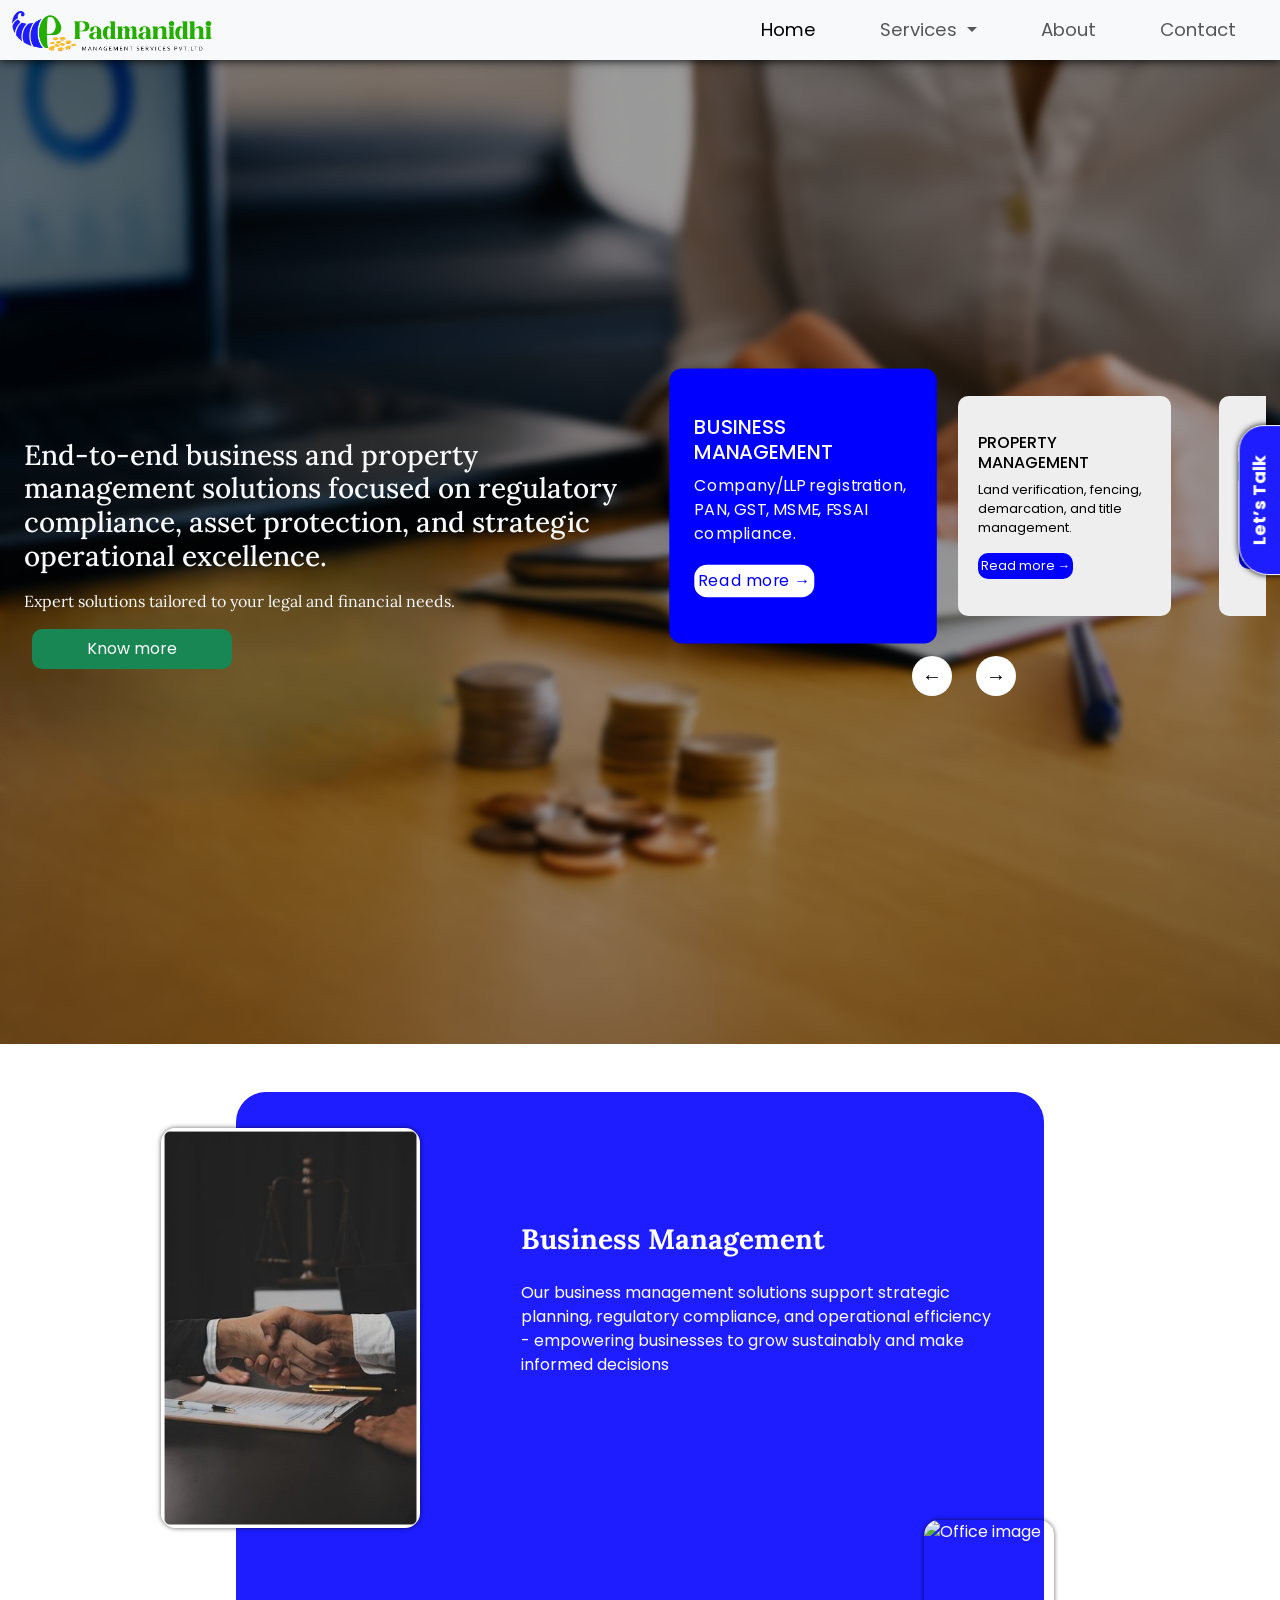
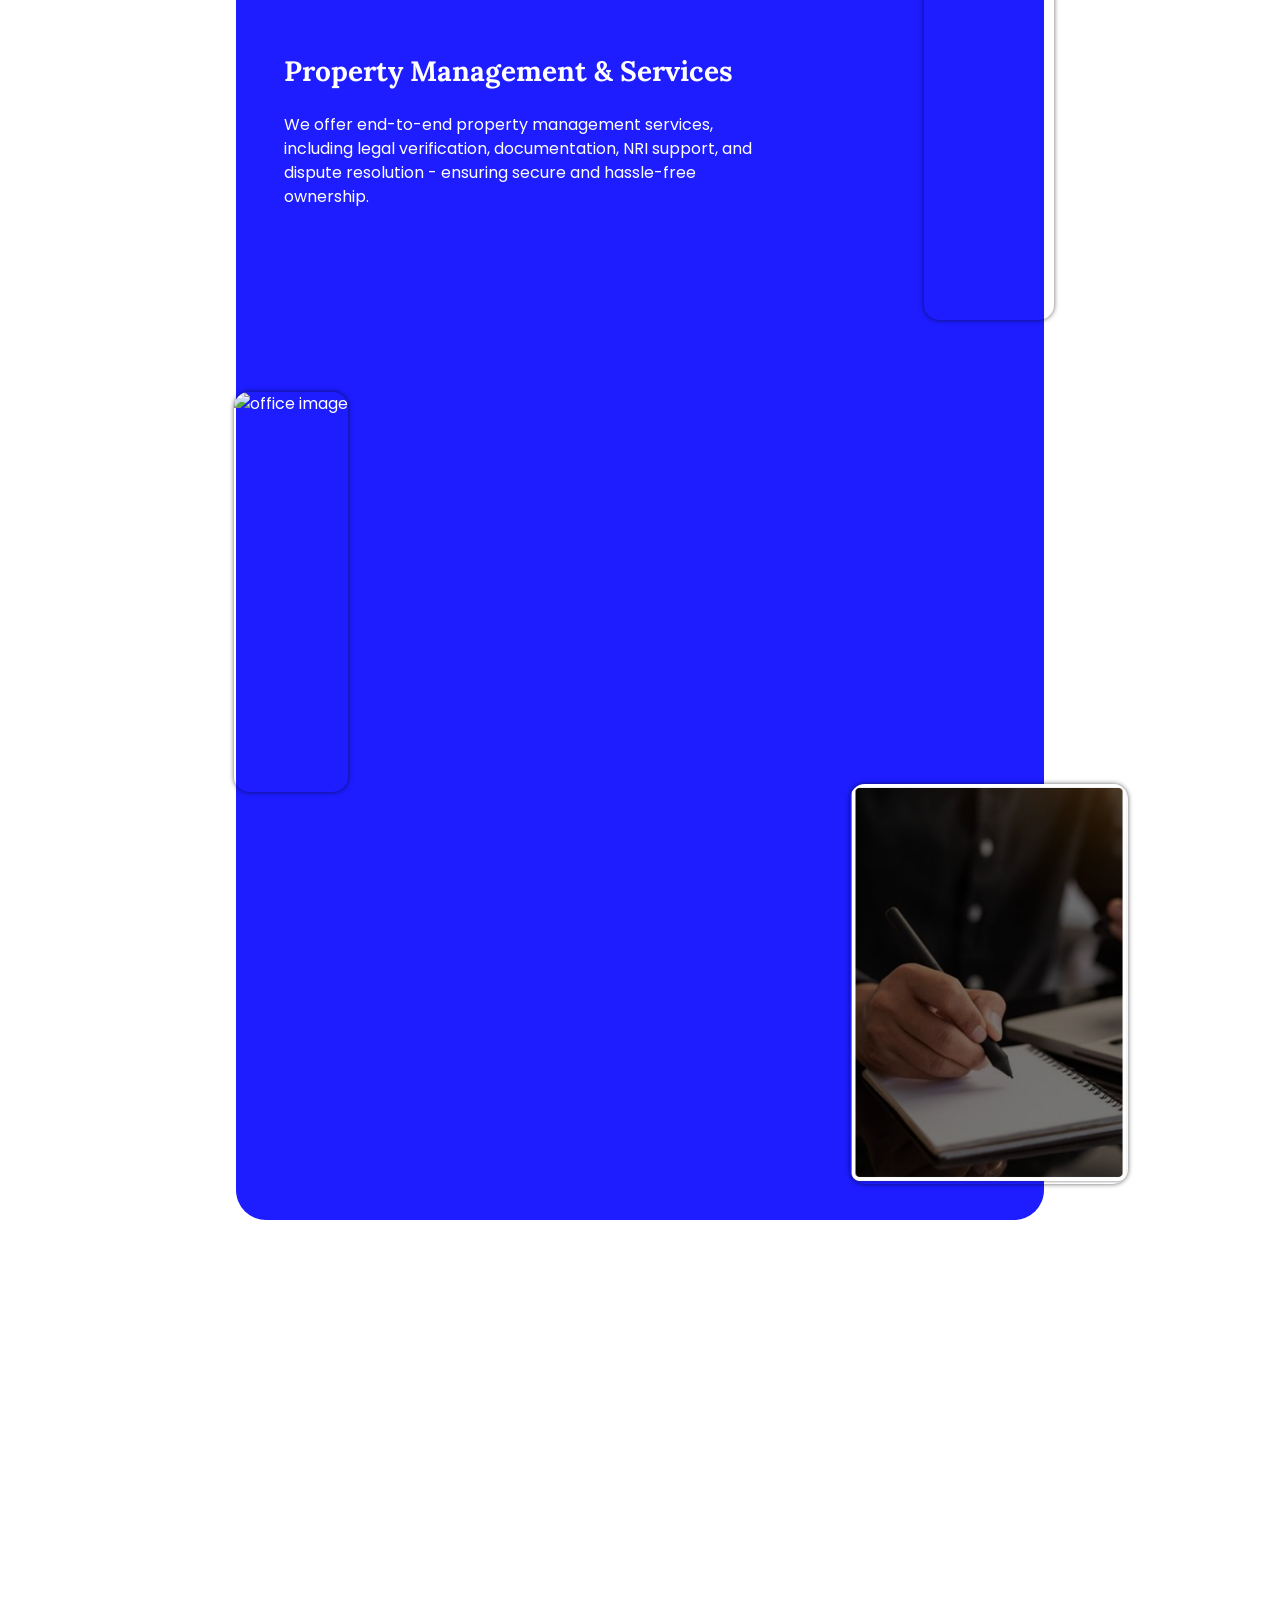
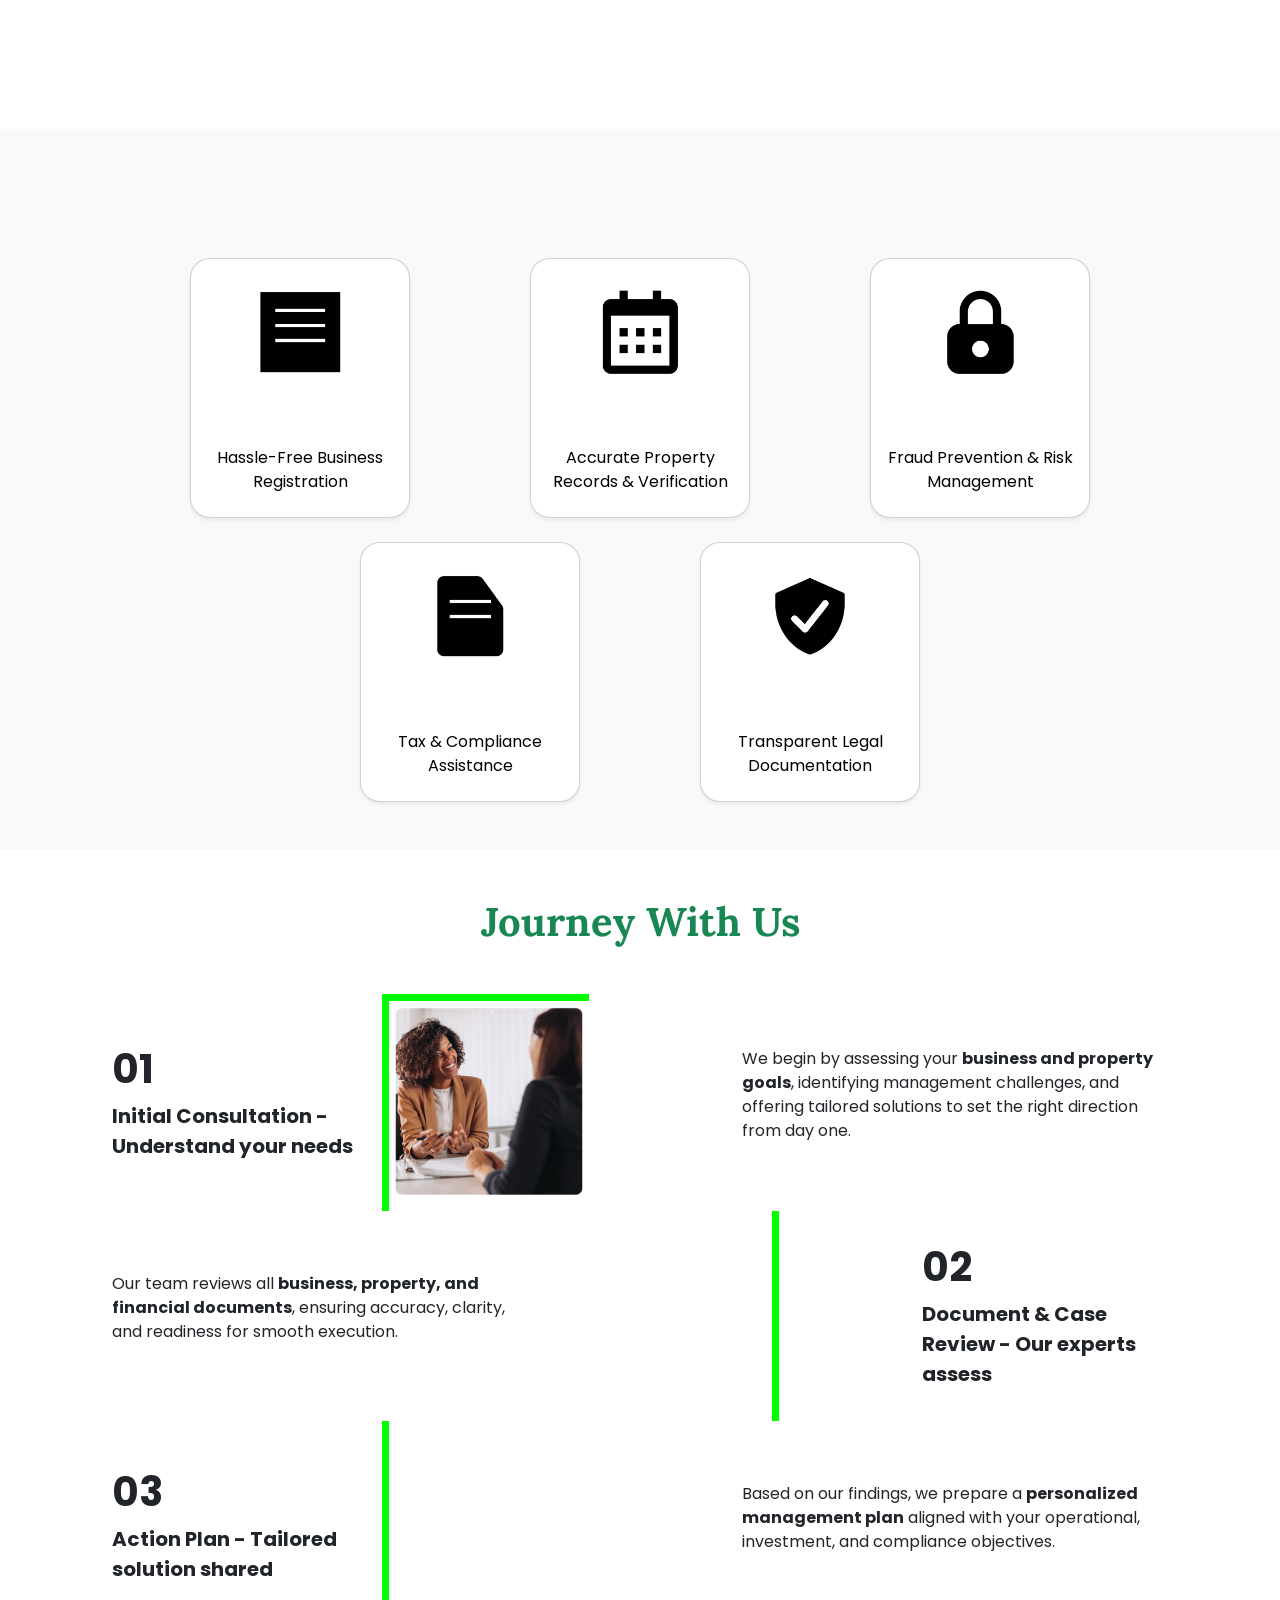
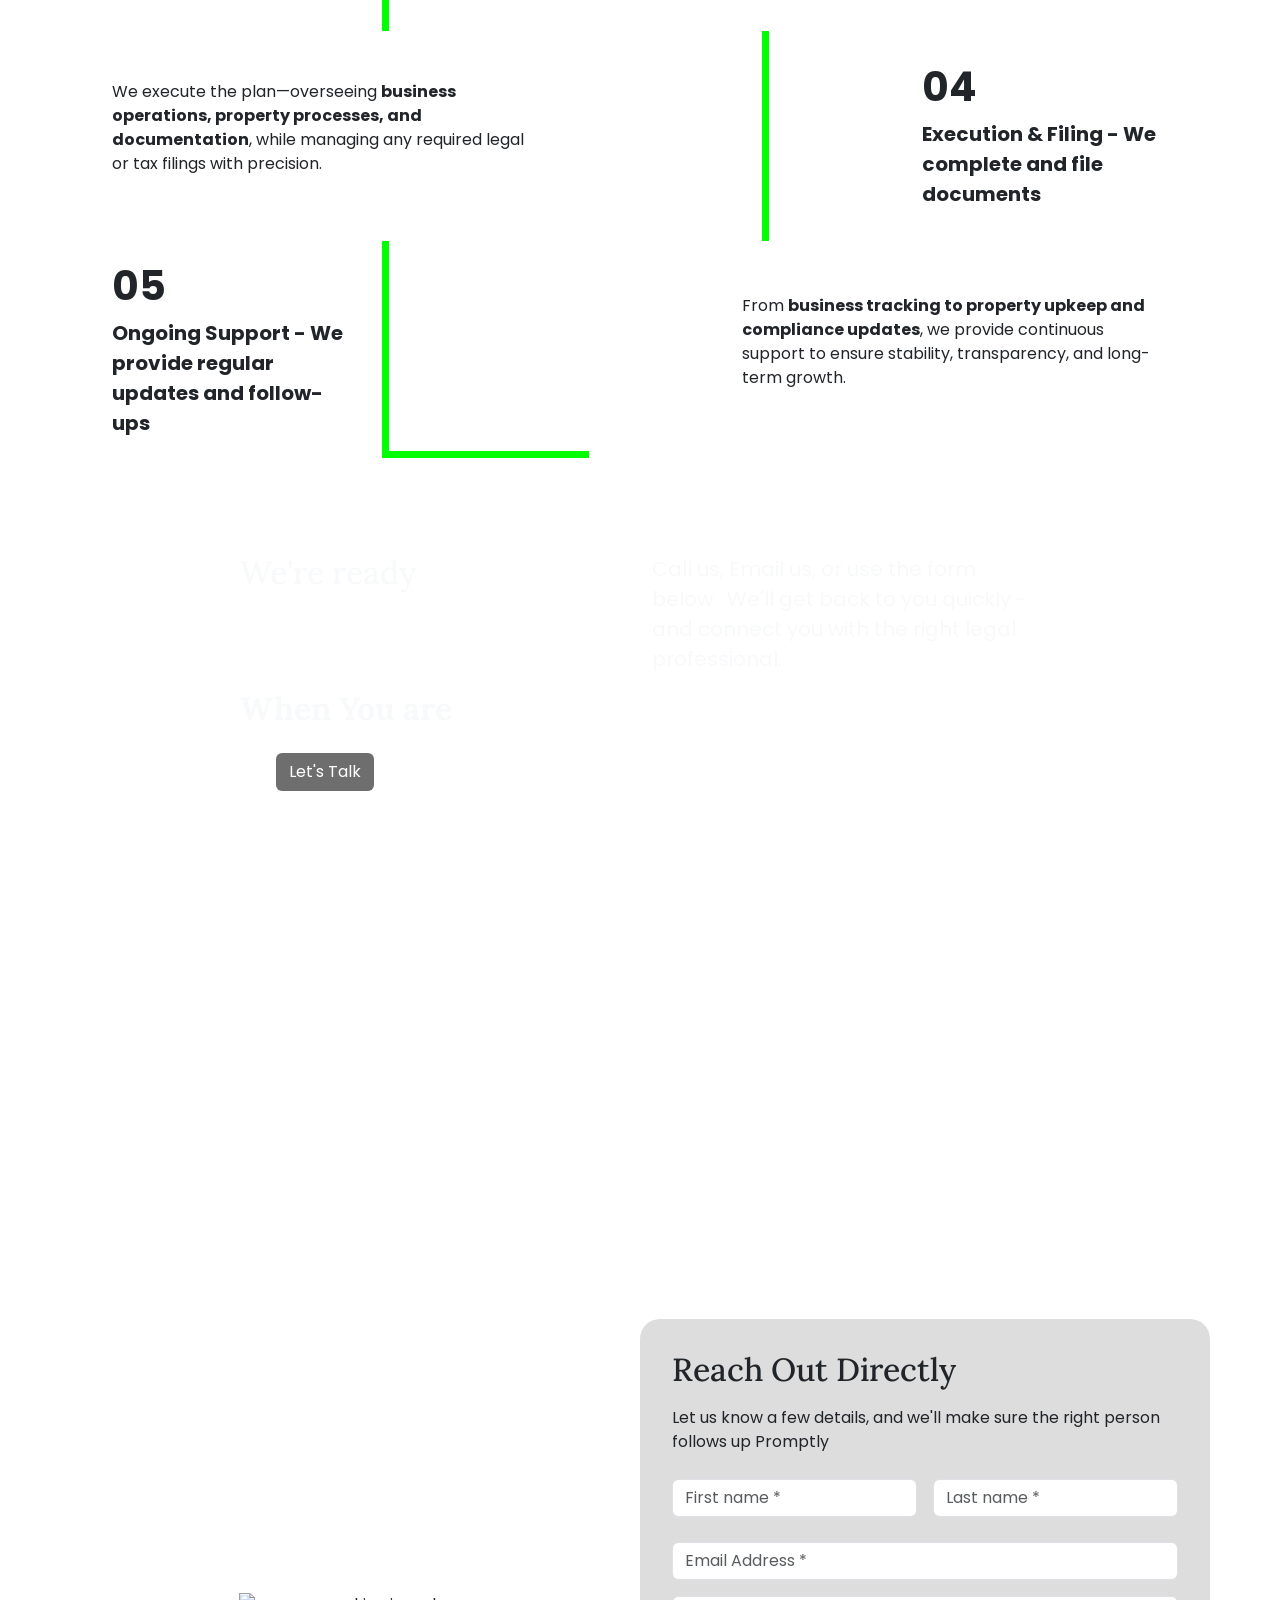
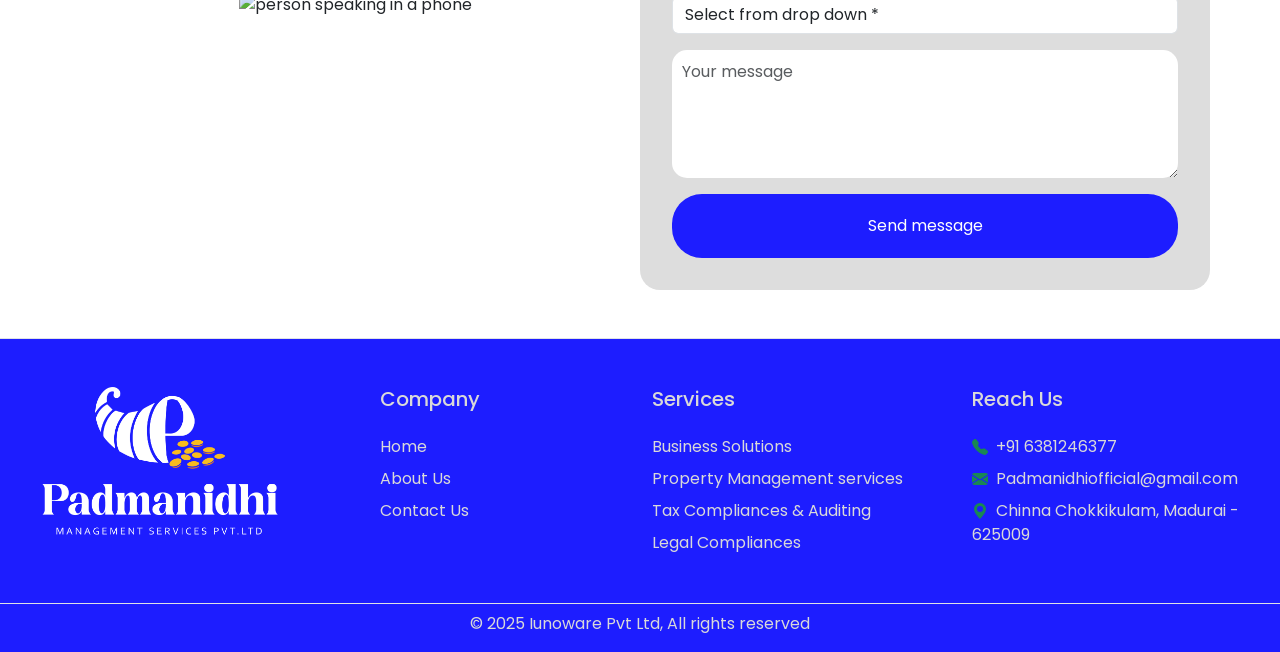
==== index.html @ 6ecd2eb8 "content correction done" ====
<!DOCTYPE html>
<html lang="en">
  <head>
    <meta charset="UTF-8" />
    <meta name="viewport" content="width=device-width, initial-scale=1.0" />
    <!-- <title>Padmanidhi Management Services</title> -->

    <!-- meta SEO tags -->
    <title>
      Padmanidhi Management Services | Trusted Experts in Auditing, Tax & Legal Compliance
    </title>
    <meta
      name="description"
      content="Padmanidhi Management Services provides end-to-end solutions in auditing, tax compliance, business management, property management, and legal advisory. Based in Madurai, we serve clients across India and abroad with professionalism and integrity."
    />
    <meta
      name="keywords"
      content="auditing services, tax compliance, legal compliance, business management, property management, audit, tax, service, auditor, Madurai, corporate compliance, accounting, Padmanidhi Management Services"
    />

    <!-- Canonical URL -->
    <link rel="canonical" href="https://padmanidhimanagementservices.com/" />

    <!-- Open Graph / Facebook / LinkedIn -->
    <meta
      property="og:title"
      content="Padmanidhi Management Services | Trusted Experts in Auditing, Tax & Legal Compliance"
    />
    <meta
      property="og:description"
      content="Comprehensive auditing, tax, business, property, and legal compliance services for businesses and individuals in India and abroad."
    />
    <meta
      property="og:image"
      content="https://padmanidhimanagementservices.com/Images/logo.png"
    />
    <meta property="og:url" content="https://padmanidhimanagementservices.com/" />
    <meta property="og:type" content="website" />
    <meta property="og:locale" content="en_IN" />
    <meta property="og:site_name" content="Padmanidhi Management Services" />

    <!-- Twitter Card -->
    <meta name="twitter:card" content="summary_large_image" />
    <meta
      name="twitter:title"
      content="Padmanidhi Management Services | Trusted Experts in Auditing, Tax & Legal Compliance"
    />
    <meta
      name="twitter:description"
      content="Delivering expert auditing, tax, business, property, and legal compliance services across India and globally."
    />
    <meta
      name="twitter:image"
      content="https://padmanidhimanagementservices.com/Images/logo.png"
    />

    <!-- Geo / Business Info -->
    <meta name="geo.region" content="IN-TN" />
    <meta name="geo.placename" content="Madurai" />
    <meta name="geo.position" content="9.9345;78.1350" />
    <meta name="ICBM" content="9.9345, 78.1350" />

    <!-- Favicon -->
    <link
      rel="icon"
      type="image/png"
      href="https://padmanidhimanagementservices.com/Images/PadmanidhiLogo.png"
    />

    <!-- Schema.org (Structured Data for SEO) -->
    <script type="application/ld+json">
      {
        "@context": "https://schema.org",
        "@type": "ProfessionalService",
        "name": "Padmanidhi Management Services",
        "url": "https://padmanidhimanagementservices.com/",
        "logo": "https://padmanidhimanagementservices.com/Images/logo.png",
        "description": "Padmanidhi Management Services offers professional auditing, tax compliance, property management, business consulting, and legal advisory services for clients in India and internationally.",
        "address": {
          "@type": "PostalAddress",
          "streetAddress": "Chinna Chokkikulam",
          "addressLocality": "Madurai",
          "postalCode": "625009",
          "addressCountry": "India"
        },
        "areaServed": ["India", "International"],
        "contactPoint": {
          "@type": "ContactPoint",
          "telephone": "+91-6381246377",
          "contactType": "Customer Service",
          "areaServed": "IN"
        }
      }
    </script>
    <!-- "sameAs": [ "https://www.facebook.com/PadmanidhiManagementServices",
    "https://www.linkedin.com/company/padmanidhi-management-services" ] -->
    <!-- meta SEO tags -->

    <link rel="stylesheet" href="./Styles/index.css" />
    <link rel="icon" href="./Images/PadmanidhiLogo.png" type="image/png" />
    <link
      href="https://cdn.jsdelivr.net/npm/bootstrap@5.3.7/dist/css/bootstrap.min.css"
      rel="stylesheet"
      integrity="sha384-LN+7fdVzj6u52u30Kp6M/trliBMCMKTyK833zpbD+pXdCLuTusPj697FH4R/5mcr"
      crossorigin="anonymous"
    />
    <!-- font-1 -->
    <link rel="preconnect" href="https://fonts.googleapis.com" />
    <link rel="preconnect" href="https://fonts.gstatic.com" crossorigin />
    <link
      href="https://fonts.googleapis.com/css2?family=Lora:ital,wght@0,400..700;1,400..700&display=swap"
      rel="stylesheet"
    />
    <!-- font 2 -->
    <link rel="preconnect" href="https://fonts.googleapis.com" />
    <link rel="preconnect" href="https://fonts.gstatic.com" crossorigin />
    <link
      href="https://fonts.googleapis.com/css2?family=Poppins:ital,wght@0,100;0,200;0,300;0,400;0,500;0,600;0,700;0,800;0,900;1,100;1,200;1,300;1,400;1,500;1,600;1,700;1,800;1,900&family=Roboto:ital,wght@0,100..900;1,100..900&display=swap"
      rel="stylesheet"
    />
    <!-- aos -->
    <link href="https://unpkg.com/aos@2.3.1/dist/aos.css" rel="stylesheet" />
  </head>
  <body>
    <!-- navbar -->
    <nav class="navbar navbar-expand-lg bg-light fixed-top my-nav" style="height: 60px">
      <div class="container-fluid">
        <a class="navbar-brand fw-bold fs-3 lora" href="./index.html">
          <img src="./Images/logo.png" alt="logo image" style="width: 200px" />
        </a>
        <button
          class="navbar-toggler"
          id="custom-burger-btn"
          type="button"
          data-bs-toggle="collapse"
          data-bs-target="#navbarNavDropdown"
          aria-controls="navbarNavDropdown"
          aria-expanded="false"
          aria-label="Toggle navigation"
        >
          <span class="navbar-toggler-icon"></span>
        </button>
        <div
          class="collapse navbarNav navbar-collapse justify-content-end"
          style="
            background-color: #f8f9fa;
            border-bottom-right-radius: 1rem;
            border-bottom-left-radius: 1rem;
          "
          id="navbarNavDropdown"
        >
          <ul class="navbar-nav">
            <li class="nav-item">
              <a class="nav-link active" aria-current="page" href="#">Home</a>
            </li>
            <li class="nav-item dropdown px-4 w-full">
              <a
                class="nav-link dropdown-toggle"
                role="button"
                data-bs-toggle="dropdown"
                aria-expanded="false"
              >
                Services
              </a>
              <ul class="dropdown-menu rounded-4" id="custom-dropdown">
                <li>
                  <a class="dropdown-item" href="./Pages/service-3.html"
                    >Business Management</a
                  >
                </li>
                <li>
                  <a class="dropdown-item" href="./Pages/service-2.html"
                    >Property management & services</a
                  >
                </li>
                <li>
                  <a class="dropdown-item" href="./Pages/service-4.html"
                    >Tax Compliance and Auditing</a
                  >
                </li>
                <li>
                  <a class="dropdown-item" href="./Pages/service-1.html"
                    >Legal Compliances</a
                  >
                </li>
              </ul>
            </li>
            <li class="nav-item px-4">
              <a class="nav-link" href="./Pages/About.html">About</a>
            </li>
            <li class="nav-item px-4">
              <a class="nav-link" href="./Pages/contact.html">Contact</a>
            </li>
          </ul>
        </div>
      </div>
    </nav>

    <!-- href="tel:+916381246377" phone num -->
    <!-- href="https://wa.me/918220442273"  whatsapp num -->

    <!-- .enquiry btn -->
    <div>
      <div
        class="btn pb-5 btn-style5112 click-btn2 dropdown-toggle"
        data-bs-toggle="dropdown"
        title="Enquiry"
        id="enq-btn"
        onclick="openPopup()"
        style="z-index: 9999"
      >
        <span>Let’s Talk</span>
      </div>

      <div class="position-relative d-inline-block" style="z-index: 999">
        <a
          href="tel:+916381246377"
          target="_blank"
          class="position-fixed p-2 phone-icon animation-icon"
          style="
            right: 0;
            top: 50%;
            border-top-left-radius: 1rem;
            border-bottom-left-radius: 1rem;
          "
        >
          <svg
            width="26px"
            viewBox="0 0 24 24"
            fill="none"
            xmlns="http://www.w3.org/2000/svg"
            transform="matrix(-1, 0, 0, 1, 0, 0)"
          >
            <g id="SVGRepo_bgCarrier" stroke-width="0"></g>
            <g
              id="SVGRepo_tracerCarrier"
              stroke-linecap="round"
              stroke-linejoin="round"
            ></g>
            <g id="SVGRepo_iconCarrier">
              <path
                d="M21 5.5C21 14.0604 14.0604 21 5.5 21C5.11378 21 4.73086 20.9859 4.35172 20.9581C3.91662 20.9262 3.69906 20.9103 3.50103 20.7963C3.33701 20.7019 3.18146 20.5345 3.09925 20.364C3 20.1582 3 19.9181 3 19.438V16.6207C3 16.2169 3 16.015 3.06645 15.842C3.12515 15.6891 3.22049 15.553 3.3441 15.4456C3.48403 15.324 3.67376 15.255 4.05321 15.117L7.26005 13.9509C7.70153 13.7904 7.92227 13.7101 8.1317 13.7237C8.31637 13.7357 8.49408 13.7988 8.64506 13.9058C8.81628 14.0271 8.93713 14.2285 9.17882 14.6314L10 16C12.6499 14.7999 14.7981 12.6489 16 10L14.6314 9.17882C14.2285 8.93713 14.0271 8.81628 13.9058 8.64506C13.7988 8.49408 13.7357 8.31637 13.7237 8.1317C13.7101 7.92227 13.7904 7.70153 13.9509 7.26005L13.9509 7.26005L15.117 4.05321C15.255 3.67376 15.324 3.48403 15.4456 3.3441C15.553 3.22049 15.6891 3.12515 15.842 3.06645C16.015 3 16.2169 3 16.6207 3H19.438C19.9181 3 20.1582 3 20.364 3.09925C20.5345 3.18146 20.7019 3.33701 20.7963 3.50103C20.9103 3.69907 20.9262 3.91662 20.9581 4.35173C20.9859 4.73086 21 5.11378 21 5.5Z"
                stroke="#ffffff"
                stroke-width="2"
                stroke-linecap="round"
                stroke-linejoin="round"
              ></path>
            </g>
          </svg>
        </a>

        <a
          href="https://wa.me/918220442273"
          target="_blank"
          class="position-fixed p-2 whatsapp-icon animation-icon"
          style="
            right: 0;
            top: 50%;
            border-top-left-radius: 1rem;
            border-bottom-left-radius: 1rem;
          "
        >
          <svg
            fill="#ffffff"
            width="26px"
            viewBox="0 0 16 16"
            xmlns="http://www.w3.org/2000/svg"
            stroke="#ffffff"
            stroke-width="0.00016"
          >
            <g id="SVGRepo_bgCarrier" stroke-width="0"></g>
            <g
              id="SVGRepo_tracerCarrier"
              stroke-linecap="round"
              stroke-linejoin="round"
            ></g>
            <g id="SVGRepo_iconCarrier">
              <path
                d="M11.42 9.49c-.19-.09-1.1-.54-1.27-.61s-.29-.09-.42.1-.48.6-.59.73-.21.14-.4 0a5.13 5.13 0 0 1-1.49-.92 5.25 5.25 0 0 1-1-1.29c-.11-.18 0-.28.08-.38s.18-.21.28-.32a1.39 1.39 0 0 0 .18-.31.38.38 0 0 0 0-.33c0-.09-.42-1-.58-1.37s-.3-.32-.41-.32h-.4a.72.72 0 0 0-.5.23 2.1 2.1 0 0 0-.65 1.55A3.59 3.59 0 0 0 5 8.2 8.32 8.32 0 0 0 8.19 11c.44.19.78.3 1.05.39a2.53 2.53 0 0 0 1.17.07 1.93 1.93 0 0 0 1.26-.88 1.67 1.67 0 0 0 .11-.88c-.05-.07-.17-.12-.36-.21z"
              ></path>
              <path
                d="M13.29 2.68A7.36 7.36 0 0 0 8 .5a7.44 7.44 0 0 0-6.41 11.15l-1 3.85 3.94-1a7.4 7.4 0 0 0 3.55.9H8a7.44 7.44 0 0 0 5.29-12.72zM8 14.12a6.12 6.12 0 0 1-3.15-.87l-.22-.13-2.34.61.62-2.28-.14-.23a6.18 6.18 0 0 1 9.6-7.65 6.12 6.12 0 0 1 1.81 4.37A6.19 6.19 0 0 1 8 14.12z"
              ></path>
            </g>
          </svg>
        </a>
      </div>
    </div>

    <!-- Hero Section -->
    <section
      class="hero-section-2"
      id="hero"
      style="
        background-image: url('./Images/home-hero-4.png');
        background-size: cover;
        background-position: center;
        background-repeat: no-repeat;
        min-height: 100vh;
      "
    >
      <div
        class="container-fluid m-0 hero-container d-flex align-items-center justify-content-center"
        style="width: 100%; min-height: 100vh; z-index: 99"
      >
        <div class="row align-items-center justify-content-between w-100">
          <!-- Left Column -->
          <div class="col-md-6 mb-4 mt-5 mb-md-0 text-start">
            <h1 class="fs-3 text-light lora">
              <!-- Comprehensive legal audits and advisory services designed to ensure
              regulatory compliance, safeguard your rights, and deliver strategic dispute
              resolution -->
              End-to-end business and property management solutions focused on regulatory
              compliance, asset protection, and strategic operational excellence.
            </h1>
            <p class="lead text-light fs-6 lora pt-2">
              Expert solutions tailored to your legal and financial needs.
            </p>
            <div>
              <a class="click-btn btn-style511 p-2" href="./Pages/About.html"
                ><span>Know more</span></a
              >
            </div>
          </div>

          <!-- Right Column -->
          <div class="col-md-6 mb-4 mb-md-0">
            <div class="slider-container position-relative overflow-hidden">
              <div class="card-slider d-flex" id="cardSlider">
                <!-- 4 Cards -->
                <div class="card-item m-4">
                  <h5 class="card-item-heading">BUSINESS MANAGEMENT</h5>
                  <p class="card-item-content">
                    Company/LLP registration, PAN, GST, MSME, FSSAI compliance.
                  </p>
                  <a
                    href="./Pages/service-3.html"
                    class="text-decoration-none card-item-button"
                    >Read more →</a
                  >
                </div>

                <div class="card-item m-4">
                  <h5 class="card-item-heading">PROPERTY MANAGEMENT</h5>
                  <p class="card-item-content">
                    Land verification, fencing, demarcation, and title management.
                  </p>
                  <a
                    href="./Pages/service-2.html"
                    class="text-decoration-none card-item-button"
                    >Read more →</a
                  >
                </div>

                <div class="card-item m-4">
                  <h5 class="card-item-heading">LEGAL COMPLIANCE</h5>
                  <p class="card-item-content">
                    Legal documentation, Agreements, and business compliance.
                  </p>
                  <a
                    href="./Pages/service-1.html"
                    class="text-decoration-none card-item-button"
                    >Read more →</a
                  >
                </div>

                <div class="card-item m-4">
                  <h5 class="card-item-heading">TAX COMPLIANCE & AUDITING</h5>
                  <p class="card-item-content">
                    Income tax, GST filing, audits, legal and property tax assistance.
                  </p>
                  <a
                    href="./Pages/service-4.html"
                    class="text-decoration-none card-item-button"
                    >Read more →</a
                  >
                </div>
              </div>

              <!-- Arrow Buttons -->
              <div class="slider-buttons mt-3 text-center">
                <button onclick="slide(-1)" class="prevBtn">←</button>
                <button onclick="slide(1)" class="nextBtn">→</button>
              </div>
            </div>
          </div>
        </div>
      </div>
    </section>

    <!-- overview-image section -->
    <section class="overview-section py-5">
      <div class="container overview-container">
        <!-- <h2 class="text-center py-5 fw-bold fs-1 lora" data-aos="fade-right">
          Welcome to Our Name Services Overview
        </h2> -->

        <div class="act-container" data-aos="fade-up">
          <!-- First Row - Image Left, Text Right -->
          <div class="row align-items-center g-0">
            <div class="col-lg-4 col-md-4 order-1 order-md-1">
              <div class="image-container img-offset-left">
                <img
                  src="./Images/op-img1.png"
                  alt="office image"
                  class="overview-img"
                  loading="lazy"
                />
                <!-- removed img-fluid from the img class not let the image shrink in width -->
              </div>
            </div>
            <div class="col-lg-8 col-md-8 order-2 order-md-2">
              <div
                class="content-section text-center text-md-start pe-lg-5 pe-md-4"
                data-aos="fade-up"
              >
                <h2 class="pb-3 fw-bold fs-3 lora">Business Management</h2>
                <p class="fs-6 lh-md overview-content">
                  Our business management solutions support strategic planning, regulatory
                  compliance, and operational efficiency - empowering businesses to grow
                  sustainably and make informed decisions
                </p>
              </div>
            </div>
          </div>

          <!-- Second Row - Text Left, Image Right -->
          <div class="row align-items-center g-0">
            <div class="col-lg-8 col-md-8 order-2 order-md-1">
              <div
                class="content-section text-center text-md-start ps-lg-5 ps-md-4"
                data-aos="fade-up"
              >
                <h2 class="pb-3 fw-bold fs-3 lora">Property Management & Services</h2>
                <p class="fs-6 lh-md overview-content">
                  We offer end-to-end property management services, including legal
                  verification, documentation, NRI support, and dispute resolution -
                  ensuring secure and hassle-free ownership.
                </p>
              </div>
            </div>
            <div class="col-lg-4 col-md-4 order-1 order-md-2">
              <div class="image-container img-offset-right">
                <img
                  src="./Images/op-img2.png"
                  alt="Office image 2"
                  class="overview-img"
                  loading="lazy"
                />
              </div>
            </div>
          </div>

          <!-- Third Row - Image Left, Text Right -->
          <div class="row align-items-center g-0">
            <div class="col-lg-4 col-md-4 order-1 order-md-1">
              <div class="image-container img-offset-left">
                <img
                  src="./Images/op-img3.png"
                  alt="office image"
                  class="overview-img"
                  loading="lazy"
                />
              </div>
            </div>
            <div class="col-lg-8 col-md-8 order-2 order-md-2">
              <div
                class="content-section text-center text-md-start pe-lg-5 pe-md-4"
                data-aos="fade-up"
              >
                <h2 class="pb-3 fw-bold fs-3 lora">Auditing Services</h2>
                <p class="fs-6 lh-md overview-content">
                  At Our Company, we specialize in delivering reliable and accurate
                  auditing solutions tailored to meet regulatory standards and business
                  needs. From internal audits to tax and compliance reviews, our team
                  ensures transparency, accountability, and financial integrity at every
                  level. Helping you make informed decisions with clarity and confidence.
                </p>
              </div>
            </div>
          </div>
          <!-- fourth row - text left, image right -->
          <div class="row align-items-center g-0">
            <div class="col-lg-8 col-md-8 order-2 order-md-1">
              <div
                class="content-section text-center text-md-start ps-lg-5 ps-md-4"
                data-aos="fade-up"
              >
                <h2 class="pb-3 fw-bold fs-3 lora">
                  Legal & Auditing Services You Can Trust
                </h2>
                <p class="fs-6 lh-md overview-content">
                  We provide comprehensive legal and auditing solutions to help businesses
                  and property owners maintain compliance and transparency. From legal
                  documentation and dispute resolution to internal audits and tax reviews,
                  our experts ensure your operations and assets remain protected and fully
                  compliant.
                </p>
              </div>
            </div>
            <div class="col-lg-4 col-md-4 order-1 order-md-2">
              <div class="image-container img-offset-right">
                <img
                  src="./Images/op-img4.png"
                  alt="Office image 2"
                  class="overview-img"
                  loading="lazy"
                />
              </div>
            </div>
          </div>
        </div>
      </div>
    </section>

    <!-- trust section -->
    <!-- <section class="trust-section pb-5">
      <h2 class="text-center fw-bold fs-1 lora" data-aos="fade-right">
        Trusted Legal, Tax, and Audit Solutions in Action
      </h2>
      <div class="container">
        <div class="row py-5 t-row">
          <div class="col-md-6" data-aos="flip-right">
            <div
              class="trust-card d-flex flex-column justify-content-between px-5 card-1"
            >
              <div class="pandh">
                <p>01</p>
                <h3 class="lora">Legal Compliances</h3>
              </div>
              <div class="panda">
                <p>
                  We specialize in legal compliance services, helping businesses
                  meet statutory regulations, manage legal risks, and stay up to
                  date with evolving laws across sectors
                </p>
                <a class="btn btn-md text-light" id="myBtn">LEARN MORE →</a>
              </div>
            </div>
          </div>
          <div class="col-md-6" data-aos="flip-left">
            <div
              class="trust-card d-flex flex-column justify-content-between px-5 card-2"
            >
              <div class="pandh">
                <p>02</p>
                <h3 class="lora">Tax Compliances & Auditing</h3>
              </div>
              <div class="panda">
                <p>
                  We offer specialized tax compliance and auditing services,
                  including NRI taxation, sector-specific audits, and regulatory
                  reporting-ensuring transparency, accuracy, and full legal
                  adherence.
                </p>
                <a class="btn btn-md text-light" id="myBtn">LEARN MORE →</a>
              </div>
            </div>
          </div>
        </div>
        <div class="row t-row">
          <div class="col-lg-6" data-aos="flip-right">
            <div
              class="trust-card d-flex flex-column justify-content-between px-5 card-3"
            >
              <div class="pandh">
                <p>03</p>
                <h3 class="lora">Legal Compliances</h3>
              </div>
              <div class="panda">
                <p>
                  Our business management solutions support strategic planning,
                  regulatory compliance, and operational efficiency—empowering
                  businesses to grow sustainably and make informed decisions
                </p>
                <a class="btn btn-md text-light" id="myBtn">LEARN MORE →</a>
              </div>
            </div>
          </div>
          <div class="col-lg-6" data-aos="flip-left">
            <div
              class="trust-card d-flex flex-column justify-content-between px-5 card-4"
            >
              <div class="pandh">
                <p>04</p>
                <h3 class="lora">Property Management & Services</h3>
              </div>
              <div class="panda">
                <p>
                  We offer end-to-end property management services, including
                  legal verification, documentation, NRI support, and dispute
                  resolution—ensuring secure and hassle-free ownership.
                </p>
                <a class="btn btn-md text-light" id="myBtn">LEARN MORE →</a>
              </div>
            </div>
          </div>
        </div>
        <a href="#" class="btn mx-auto d-block mt-3 myBtn2"
          >View All Services →</a
        >
      </div>
    </section> -->

    <!-- connection section -->
    <div class="container-fluid pb-5">
      <div class="row align-items-center justify-content-center mt-5">
        <div class="col-md-5 px-4">
          <h2
            class="fw-bold fs-3 mb-5 text-center lora hover-underline"
            data-aos="fade-right"
          >
            Empowering Your Business and Property with Trusted Management Solutions
          </h2>
          <p class="fs-6 mb-5 text-left" data-aos="fade-up-right">
            <!-- We offer reliable and result-driven legal services for individuals,
            businesses, and especially Non-Resident Indians (NRIs) seeking trusted
            representation in India. From civil and commercial litigation to corporate
            legal advisory, our experienced team is committed to delivering strategic
            support with professionalism and care. Protecting your rights, wherever you
            are -->
            We provide reliable and result-driven business and property management
            services for individuals, entrepreneurs, and Non-Resident Indians (NRIs). From
            company setup and regulatory compliance to property verification, maintenance,
            and asset protection, our dedicated team ensures your interests are managed
            efficiently and transparently — wherever you are.
          </p>
        </div>
        <div
          class="col-md-5 connection-img-container text-center"
          data-aos="fade-up-left"
        >
          <img
            src="./Images/connection-img.png"
            alt="connection-img"
            class="image-fluid connection-img"
            data-aos="fade-up-left"
            loading="lazy"
          />
        </div>
      </div>
    </div>

    <!-- property and legal section -->
    <!-- <section class="prop-leg-section py-5 bg-light" id="prop-leg-section">
      <div class="container text-center">
        <h2 class="fw-bold fs-3 text-success mb-5 lora" data-aos="fade-right">
          Property & Legal Protection in One Secure App
        </h2>

        <div
          class="row row-cols-1 row-cols-sm-2 row-cols-lg-3 g-4 justify-content-center pandl-container py-0"
          data-aos="fade-up"
        >
          <div class="col">
            <div class="card shadow-sm pl-card mx-auto">
              <div
                class="card-body d-flex flex-column align-items-center justify-content-center"
              >
                <img
                  src="./Images/prop-legal-1.png"
                  alt="legal and property image"
                  class="mb-3 img-fluid"
                  style="max-width: 100px"
                  loading="lazy"
                />
                <p class="card-text fs-5 pt-5">Be a business of Integrity</p>
              </div>
            </div>
          </div>

          <div class="col">
            <div class="card shadow-sm pl-card mx-auto">
              <div
                class="card-body d-flex flex-column align-items-center justify-content-center"
              >
                <img
                  src="./Images/prop-legal-2.png"
                  alt="legal and property image"
                  class="mb-3 img-fluid"
                  style="max-width: 100px"
                  loading="lazy"
                />
                <p class="card-text fs-5 pt-5">Keep your books up to date</p>
              </div>
            </div>
          </div>

          <div class="col">
            <div class="card shadow-sm pl-card mx-auto">
              <div
                class="card-body d-flex flex-column align-items-center justify-content-center"
              >
                <img
                  src="./Images/prop-legal-3.png"
                  alt="legal and property image"
                  class="mb-3 img-fluid"
                  style="max-width: 100px"
                  loading="lazy"
                />
                <p class="card-text fs-5 pt-5">Prevent Fraud</p>
              </div>
            </div>
          </div>

          <div class="col">
            <div class="card shadow-sm pl-card mx-auto">
              <div
                class="card-body d-flex flex-column align-items-center justify-content-center"
              >
                <img
                  src="./Images/prop-legal-4.png"
                  alt="legal and property image"
                  class="mb-3 img-fluid"
                  style="max-width: 100px"
                  loading="lazy"
                />
                <p class="card-text fs-5 pt-5">Maintain Compliance</p>
              </div>
            </div>
          </div>

          <div class="col">
            <div class="card shadow-sm pl-card mx-auto">
              <div
                class="card-body d-flex flex-column align-items-center justify-content-center"
              >
                <img
                  src="./Images/prop-legal-5.png"
                  alt="legal and property image"
                  class="mb-3 img-fluid"
                  style="max-width: 100px"
                  loading="lazy"
                />
                <p class="card-text fs-5 pt-5">Assess and mitigate risks</p>
              </div>
            </div>
          </div>
        </div>
      </div>
    </section> -->

    <!-- property and legal section (new one) -->
    <section class="prop-leg-section py-5 bg-light" id="prop-leg-section">
      <div class="container text-center">
        <h2 class="fw-bold fs-3 text-success mb-5 lora" data-aos="fade-right">
          Property & Legal Solutions, Simplified
        </h2>

        <div
          class="row row-cols-1 row-cols-sm-2 row-cols-lg-3 g-4 justify-content-center pandl-container py-0"
          data-aos="fade-up"
        >
          <!-- Card Item -->
          <div class="col">
            <div class="card shadow-sm pl-card mx-auto">
              <div
                class="card-body d-flex flex-column align-items-center justify-content-center"
              >
                <img
                  src="./Images/prop-legal-5.png"
                  alt="legal and property image"
                  class="mb-3 img-fluid"
                  style="max-width: 100px"
                  loading="lazy"
                />
                <p class="card-text fs-6 pt-5">Hassle-Free Business Registration</p>
              </div>
            </div>
          </div>

          <div class="col">
            <div class="card shadow-sm pl-card mx-auto">
              <div
                class="card-body d-flex flex-column align-items-center justify-content-center"
              >
                <img
                  src="./Images/prop-legal-2.png"
                  alt="legal and property image"
                  class="mb-3 img-fluid"
                  style="max-width: 100px"
                  loading="lazy"
                />
                <p class="card-text fs-6 pt-5">
                  Accurate Property Records & Verification
                </p>
              </div>
            </div>
          </div>

          <div class="col">
            <div class="card shadow-sm pl-card mx-auto">
              <div
                class="card-body d-flex flex-column align-items-center justify-content-center"
              >
                <img
                  src="./Images/prop-legal-3.png"
                  alt="legal and property image"
                  class="mb-3 img-fluid"
                  style="max-width: 100px"
                  loading="lazy"
                />
                <p class="card-text fs-6 pt-5">Fraud Prevention & Risk Management</p>
              </div>
            </div>
          </div>

          <div class="col">
            <div class="card shadow-sm pl-card mx-auto">
              <div
                class="card-body d-flex flex-column align-items-center justify-content-center"
              >
                <img
                  src="./Images/prop-legal-4.png"
                  alt="legal and property image"
                  class="mb-3 img-fluid"
                  style="max-width: 100px"
                  loading="lazy"
                />
                <p class="card-text fs-6 pt-5">Tax & Compliance Assistance</p>
              </div>
            </div>
          </div>

          <div class="col">
            <div class="card shadow-sm pl-card mx-auto">
              <div
                class="card-body d-flex flex-column align-items-center justify-content-center"
              >
                <img
                  src="./Images/prop-legal-1.png"
                  alt="legal and property image"
                  class="mb-3 img-fluid"
                  style="max-width: 100px"
                  loading="lazy"
                />
                <p class="card-text fs-6 pt-5">Transparent Legal Documentation</p>
              </div>
            </div>
          </div>
        </div>
      </div>
    </section>

    <!-- journey with us section -->
    <section class="py-5">
      <div class="container">
        <h2 class="text-center fw-bold fs-1 mb-5 text-success lora" data-aos="fade-right">
          Journey With Us
        </h2>
        <div class="overAllContainer py-0">
          <div class="row align-items-center text-center text-lg-start">
            <!-- Column 1: Step Number + Title -->
            <div class="col-12 col-lg-3 mb-3 mb-lg-0 order-lg-1 order-2">
              <div class="jwu-h">
                <h2 class="fw-bold display-6">01</h2>
                <p class="mb-0 jwu-h fw-bold fs-5">
                  Initial Consultation - Understand your needs
                </p>
              </div>
            </div>

            <!-- Column 2: Image -->
            <div class="col-12 col-lg-4 mb-3 mb-lg-0 order-lg-2 order-1">
              <div class="image-box-1">
                <img
                  src="./Images/jwu-1.png"
                  alt="Step 1"
                  class="img-fluid rounded"
                  data-aos="fade-up-left"
                  loading="lazy"
                  style="height: 200px"
                />
              </div>
            </div>

            <!-- Column 3: Description -->
            <div class="col-12 col-lg-5 order-lg-3 order-3">
              <p class="jwu-p fs-6 text-start">
                We begin by assessing your <strong>business and property goals</strong>,
                identifying management challenges, and offering tailored solutions to set
                the right direction from day one.
              </p>
            </div>
          </div>
          <!-- 2nd Row -->
          <div class="row align-items-center text-center text-lg-start">
            <!-- Column 1: Step Number + Title -->
            <div class="col-12 col-lg-3 mb-3 mb-lg-0 order-lg-3 order-2">
              <div class="jwu-h">
                <h2 class="fw-bold display-6">02</h2>
                <p class="mb-0 jwu-h fw-bold fs-5">
                  Document & Case Review - Our experts assess
                </p>
              </div>
            </div>

            <!-- Column 2: Image -->
            <div class="col-12 col-lg-4 mb-3 mb-lg-0 order-lg-2 order-1">
              <div class="image-box-2">
                <img
                  src="./Images/jwu-2.png"
                  alt="Step 1"
                  class="img-fluid rounded"
                  data-aos="fade-up-right"
                  loading="lazy"
                  style="height: 200px"
                />
              </div>
            </div>

            <!-- Column 3: Description -->
            <div class="col-12 col-lg-5 order-lg-1 order-3">
              <p class="jwu-p fs-6 text-start">
                Our team reviews all
                <strong>business, property, and financial documents</strong>, ensuring
                accuracy, clarity, and readiness for smooth execution.
              </p>
            </div>
          </div>
          <!-- 3rd -->
          <div class="row align-items-center text-center text-lg-start">
            <!-- Column 1: Step Number + Title -->
            <div class="col-12 col-lg-3 mb-3 mb-lg-0 order-lg-1 order-2">
              <div class="jwu-h">
                <h2 class="fw-bold display-6">03</h2>
                <p class="mb-0 jwu-h fw-bold fs-5">
                  Action Plan - Tailored solution shared
                </p>
              </div>
            </div>

            <!-- Column 2: Image -->
            <div class="col-12 col-lg-4 mb-3 mb-lg-0 order-lg-2 order-1">
              <div class="image-box-3">
                <img
                  src="./Images/jwu-3.png"
                  alt="Step 1"
                  class="img-fluid rounded"
                  data-aos="fade-up-left"
                  loading="lazy"
                  style="height: 200px"
                />
              </div>
            </div>

            <!-- Column 3: Description -->
            <div class="col-12 col-lg-5 order-lg-3 order-3">
              <p class="jwu-p fs-6 text-start">
                Based on our findings, we prepare a
                <strong>personalized management plan</strong> aligned with your
                operational, investment, and compliance objectives.
              </p>
            </div>
          </div>
          <!-- 4th -->
          <div class="row align-items-center text-center text-lg-start">
            <!-- Column 1: Step Number + Title -->
            <div class="col-12 col-lg-3 mb-3 mb-lg-0 order-lg-3 order-2">
              <div class="jwu-h">
                <h2 class="fw-bold display-6">04</h2>
                <p class="mb-0 jwu-h fw-bold fs-5">
                  Execution & Filing - We complete and file documents
                </p>
              </div>
            </div>

            <!-- Column 2: Image -->
            <div class="col-12 col-lg-4 mb-3 mb-lg-0 order-lg-2 order-1">
              <div class="image-box-4">
                <img
                  src="./Images/jwu-4.png"
                  alt="Step 1"
                  class="img-fluid rounded"
                  data-aos="fade-up-right"
                  loading="lazy"
                  style="height: 200px"
                />
              </div>
            </div>

            <!-- Column 3: Description -->
            <div class="col-12 col-lg-5 order-lg-1 order-3">
              <p class="jwu-p fs-6 text-start">
                We execute the plan—overseeing
                <strong>business operations, property processes, and documentation</strong
                >, while managing any required legal or tax filings with precision.
              </p>
            </div>
          </div>
          <!-- 5th -->
          <div class="row align-items-center text-center text-lg-start">
            <!-- Column 1: Step Number + Title -->
            <div class="col-12 col-lg-3 mb-3 mb-lg-0 order-lg-1 order-2">
              <div class="jwu-h">
                <h2 class="fw-bold display-6">05</h2>
                <p class="mb-0 jwu-h fw-bold fs-5">
                  Ongoing Support - We provide regular updates and follow-ups
                </p>
              </div>
            </div>

            <!-- Column 2: Image -->
            <div class="col-12 col-lg-4 mb-3 mb-lg-0 order-lg-2 order-1">
              <div class="image-box-5">
                <img
                  src="./Images/jwu-5.png"
                  alt="Step 1"
                  class="img-fluid rounded"
                  data-aos="fade-up-left"
                  loading="lazy"
                  style="height: 200px"
                />
              </div>
            </div>

            <!-- Column 3: Description -->
            <div class="col-12 col-lg-5 order-lg-3 order-3">
              <p class="jwu-p fs-6 text-start">
                From
                <strong>
                  business tracking to property upkeep and compliance updates</strong
                >, we provide continuous support to ensure stability, transparency, and
                long-term growth.
              </p>
            </div>
          </div>
        </div>
      </div>
    </section>

    <!-- lets talk section -->
    <section
      class="lets-talk-section py-5 text-light"
      data-aos="fade-up-right"
      style="
        background-image: url('./Images/lets-talk-bg.png');
        background-size: cover;
        background-position: center;
        background-repeat: no-repeat;
        min-height: 85vh;
      "
    >
      <div class="container lets-talk-container px-5">
        <div class="row row-cols-1 row-cols-lg-2">
          <div class="col order-lg-1 order-2">
            <h2 class="lets-talk-h lora">We're ready</h2>
          </div>
          <div class="col order-lg-2 order-1">
            <p class="fs-5 lets-talk-p">
              Call us, Email us, or use the form below . We'll get back to you quickly -
              and connect you with the right legal professional.
            </p>
          </div>
        </div>
        <div class="row">
          <div class="col">
            <h2 class="fw-bold lets-talk-h2 lora">When You are</h2>
          </div>
        </div>
        <div class="row my-3 ms-4">
          <div class="col">
            <a href="./Pages/contact.html" class="btn lets-btn">Let's Talk</a>
          </div>
        </div>
        <!-- <p>Nimmypremofficial@gmail.com</p> old mail -->
        <!-- <p>+91 8220442273</p> old number -->

        <!-- <div class="row pt-5 card-section">
          <div class="grid grid-3 pt-5">
            <a
              href="https://mail.google.com/mail/?view=cm&fs=1&to=Padmanidhiofficial@gmail.com"
              target="_blank"
              style="text-decoration: none"
            >
              <div class="card-lt" data-aos="flip-right">
                <div class="card-icon m-0 mb-5">
                  <svg
                    xmlns="http://www.w3.org/2000/svg"
                    fill="currentColor"
                    class="bi bi-envelope-check-fill"
                    viewBox="0 0 16 16"
                  >
                    <path
                      d="M.05 3.555A2 2 0 0 1 2 2h12a2 2 0 0 1 1.95 1.555L8 8.414zM0 4.697v7.104l5.803-3.558zM6.761 8.83l-6.57 4.026A2 2 0 0 0 2 14h6.256A4.5 4.5 0 0 1 8 12.5a4.49 4.49 0 0 1 1.606-3.446l-.367-.225L8 9.586zM16 4.697v4.974A4.5 4.5 0 0 0 12.5 8a4.5 4.5 0 0 0-1.965.45l-.338-.207z"
                    />
                    <path
                      d="M16 12.5a3.5 3.5 0 1 1-7 0 3.5 3.5 0 0 1 7 0m-1.993-1.679a.5.5 0 0 0-.686.172l-1.17 1.95-.547-.547a.5.5 0 0 0-.708.708l.774.773a.75.75 0 0 0 1.174-.144l1.335-2.226a.5.5 0 0 0-.172-.686"
                    />
                  </svg>
                </div>
                <h4>General Inquiries</h4>

                <p>Padmanidhiofficial@gmail.com</p>
              </div>
            </a>

            <a href="tel:+916381246377" target="_blank" style="text-decoration: none">
              <div class="card-lt" data-aos="flip-down">
                <div class="card-icon m-0 mb-5">
                  <svg
                    xmlns="http://www.w3.org/2000/svg"
                    fill="currentColor"
                    class="bi bi-telephone-fill"
                    viewBox="0 0 16 16"
                  >
                    <path
                      fill-rule="evenodd"
                      d="M1.885.511a1.745 1.745 0 0 1 2.61.163L6.29 2.98c.329.423.445.974.315 1.494l-.547 2.19a.68.68 0 0 0 .178.643l2.457 2.457a.68.68 0 0 0 .644.178l2.189-.547a1.75 1.75 0 0 1 1.494.315l2.306 1.794c.829.645.905 1.87.163 2.611l-1.034 1.034c-.74.74-1.846 1.065-2.877.702a18.6 18.6 0 0 1-7.01-4.42 18.6 18.6 0 0 1-4.42-7.009c-.362-1.03-.037-2.137.703-2.877z"
                    />
                  </svg>
                </div>
                <h4>Phone</h4>

                <p>+91 6381246377</p>
              </div>
            </a>

            <a href="#" style="text-decoration: none">
              <div class="card-lt" data-aos="flip-left">
                <div class="card-icon m-0 mb-5">
                  <svg
                    xmlns="http://www.w3.org/2000/svg"
                    fill="currentColor"
                    class="bi bi-clock-fill"
                    viewBox="0 0 16 16"
                  >
                    <path
                      d="M16 8A8 8 0 1 1 0 8a8 8 0 0 1 16 0M8 3.5a.5.5 0 0 0-1 0V9a.5.5 0 0 0 .252.434l3.5 2a.5.5 0 0 0 .496-.868L8 8.71z"
                    />
                  </svg>
                </div>
                <h4>Working Hours</h4>
                <p>MON - FRI, 9:00AM-6:00PM</p>
              </div>
            </a>
          </div>
        </div> -->

        <!-- new contact section -->
        <div class="container pt-5 card-section">
          <div class="row">
            <div class="col-lg-4 col-md-12 col-sm-12">
              <a
                href="https://mail.google.com/mail/?view=cm&fs=1&to=Padmanidhiofficial@gmail.com"
                target="_blank"
                style="text-decoration: none"
                class="m-1"
              >
                <div class="card-lt" data-aos="flip-right" style="height: 257px">
                  <div class="card-icon m-0 mb-5">
                    <svg
                      xmlns="http://www.w3.org/2000/svg"
                      fill="currentColor"
                      class="bi bi-envelope-check-fill"
                      viewBox="0 0 16 16"
                    >
                      <path
                        d="M.05 3.555A2 2 0 0 1 2 2h12a2 2 0 0 1 1.95 1.555L8 8.414zM0 4.697v7.104l5.803-3.558zM6.761 8.83l-6.57 4.026A2 2 0 0 0 2 14h6.256A4.5 4.5 0 0 1 8 12.5a4.49 4.49 0 0 1 1.606-3.446l-.367-.225L8 9.586zM16 4.697v4.974A4.5 4.5 0 0 0 12.5 8a4.5 4.5 0 0 0-1.965.45l-.338-.207z"
                      />
                      <path
                        d="M16 12.5a3.5 3.5 0 1 1-7 0 3.5 3.5 0 0 1 7 0m-1.993-1.679a.5.5 0 0 0-.686.172l-1.17 1.95-.547-.547a.5.5 0 0 0-.708.708l.774.773a.75.75 0 0 0 1.174-.144l1.335-2.226a.5.5 0 0 0-.172-.686"
                      />
                    </svg>
                  </div>
                  <h4>General Inquiries</h4>

                  <p style="overflow-wrap: anywhere">Padmanidhiofficial@gmail.com</p>
                </div>
              </a>
            </div>

            <div class="col-lg-4 col-md-12 col-sm-12">
              <a
                href="tel:+916381246377"
                target="_blank"
                style="text-decoration: none"
                class="m-1"
              >
                <div class="card-lt" data-aos="flip-down" style="height: 257px">
                  <div class="card-icon m-0 mb-5">
                    <svg
                      xmlns="http://www.w3.org/2000/svg"
                      fill="currentColor"
                      class="bi bi-telephone-fill"
                      viewBox="0 0 16 16"
                    >
                      <path
                        fill-rule="evenodd"
                        d="M1.885.511a1.745 1.745 0 0 1 2.61.163L6.29 2.98c.329.423.445.974.315 1.494l-.547 2.19a.68.68 0 0 0 .178.643l2.457 2.457a.68.68 0 0 0 .644.178l2.189-.547a1.75 1.75 0 0 1 1.494.315l2.306 1.794c.829.645.905 1.87.163 2.611l-1.034 1.034c-.74.74-1.846 1.065-2.877.702a18.6 18.6 0 0 1-7.01-4.42 18.6 18.6 0 0 1-4.42-7.009c-.362-1.03-.037-2.137.703-2.877z"
                      />
                    </svg>
                  </div>
                  <h4>Phone</h4>

                  <p>+91 6381246377</p>
                </div>
              </a>
            </div>

            <div class="col-lg-4 col-md-12 col-sm-12">
              <a style="text-decoration: none" class="m-1">
                <div class="card-lt" data-aos="flip-left" style="height: 257px">
                  <div class="card-icon m-0 mb-5">
                    <svg
                      xmlns="http://www.w3.org/2000/svg"
                      fill="currentColor"
                      class="bi bi-clock-fill"
                      viewBox="0 0 16 16"
                    >
                      <path
                        d="M16 8A8 8 0 1 1 0 8a8 8 0 0 1 16 0M8 3.5a.5.5 0 0 0-1 0V9a.5.5 0 0 0 .252.434l3.5 2a.5.5 0 0 0 .496-.868L8 8.71z"
                      />
                    </svg>
                  </div>
                  <h4>Working Hours</h4>
                  <p>MON - FRI, 9:00AM-6:00PM</p>
                </div>
              </a>
            </div>
          </div>
        </div>
      </div>
    </section>

    <!-- form section -->
    <section class="form-section my-5">
      <div class="container">
        <div class="row row-cols-lg-2 row-cols-1">
          <!-- left Column -->
          <div class="col text-center d-flex align-items-center justify-content-center">
            <div class="img-container">
              <img
                src="./Images/form-img.png"
                alt="person speaking in a phone"
                class="img-fluid"
                class="form-img"
                loading="lazy"
                style="max-height: 75vh"
              />
            </div>
          </div>
          <!-- right column -->
          <div class="col form-col">
            <div class="row justify-content-center">
              <div
                class="col-lg-12 p-3 new-form"
                style="border-radius: 20px; background-color: #dddddd"
              >
                <div class="p-3 contact-card rounded-3">
                  <h2 class="text-start lora">Reach Out Directly</h2>
                  <p class="text-start mt-3 fs-6">
                    Let us know a few details, and we'll make sure the right person
                    follows up Promptly
                  </p>
                  <form class="row g-3 my-form" id="whatsappForm">
                    <div class="col-md-6 col-form-label col-form-label-lg">
                      <input
                        type="text"
                        class="form-control"
                        placeholder="First name *"
                        required
                        id="firstName"
                      />
                    </div>
                    <div class="col-md-6 col-form-label-lg">
                      <input
                        type="text"
                        class="form-control"
                        placeholder="Last name *"
                        required
                        id="lastName"
                      />
                    </div>
                    <div class="col-12">
                      <input
                        type="text"
                        class="form-control"
                        placeholder="Email Address *"
                        required
                        id="emailAddress"
                      />
                    </div>
                    <div class="col-12">
                      <select
                        class="form-control"
                        aria-label="subject"
                        required
                        id="subject"
                      >
                        <option selected disabled>Select from drop down *</option>
                        <option value="Business management">Business management</option>
                        <option value="Property Management & Services">
                          Property Management & Services
                        </option>
                        <option value="Tax Compliance & Auditing">
                          Tax Compliance & Auditing
                        </option>
                        <option value="Legal Compliances">Legal Compliances</option>
                      </select>
                    </div>
                    <div class="col-md-12">
                      <textarea
                        type="text"
                        placeholder="Your message"
                        class="form-control"
                        style="
                          padding: 10px;
                          height: 8rem;
                          width: 100%;
                          border: none;
                          border-radius: 15px;
                        "
                        id="message"
                      ></textarea>
                    </div>
                    <div class="col-12">
                      <button type="submit" class="form-btn">Send message</button>
                    </div>
                  </form>
                </div>
                <!-- main section ends -->
              </div>
            </div>
          </div>
        </div>
      </div>
    </section>

    <!-- slider section -->
    <!-- <section class="slider-section">
      <h2 class="fw-bold fs-1 text-center lora">Our Clients</h2>
      <div class="wrapper">
        <div class="item item1">
          <img src="./Images/slide-1.png" alt="zomato" class="logo-img" />
        </div>

        <div class="item item2">
          <img src="./Images/slide-2.png" alt="swiggy" class="logo-img" />
        </div>

        <div class="item item3">
          <img src="./Images/slide-3.png" alt="zepto" class="logo-img" />
        </div>

        <div class="item item4">
          <img src="./Images/slide-4.png" alt="blinkit" class="logo-img" />
        </div>

        <div class="item item5">
          <img src="./Images/slide-1.png" alt="zomato" class="logo-img" />
        </div>

        <div class="item item6">
          <img src="./Images/slide-2.png" alt="swiggy" class="logo-img" />
        </div>

        <div class="item item7">
          <img src="./Images/slide-3.png" alt="zepto" class="logo-img" />
        </div>

        <div class="item item8">
          <img src="./Images/slide-4.png" alt="blinkit" class="logo-img" />
        </div>
      </div>
    </section> -->

    <!-- slider section 2 -->
    <!-- <section class="slider-section">
      <div class="wrapper">
        <div class="item-2 item1">
          <img src="./Images/2jwu-1.png" alt="zomato" class="logo-img" />
        </div>
        <div class="item-2 item2">
          <img src="./Images/2jwu-2.png" alt="swiggy" class="logo-img" />
        </div>
        <div class="item-2 item3">
          <img src="./Images/2jwu-3.png" alt="zepto" class="logo-img" />
        </div>
        <div class="item-2 item4">
          <img src="./Images/2jwu-4.png" alt="blinkit" class="logo-img" />
        </div>
        <div class="item-2 item5">
          <img src="./Images/2jwu-1.png" alt="zomato" class="logo-img" />
        </div>
        <div class="item-2 item6">
          <img src="./Images/2jwu-2.png" alt="swiggy" class="logo-img" />
        </div>
        <div class="item-2 item7">
          <img src="./Images/2jwu-3.png" alt="zepto" class="logo-img" />
        </div>
        <div class="item-2 item8">
          <img src="./Images/2jwu-4.png" alt="blinkit" class="logo-img" />
        </div>
      </div>
    </section> -->

    <!-- footer -->
    <div class="container-fluid footer-container gray-txt">
      <footer class="row row-cols-1 row-cols-sm-2 row-cols-md-4 pt-5 border-top">
        <div class="col mb-3 d-flex justify-content-center align-items-start">
          <p class="logo d-flex justify-content-center align-items-center">
            <img src="../Images/footer-logo.png" alt="Padmanidhi" style="height: 150px" />
          </p>
        </div>

        <div class="col mb-3">
          <div class="ms-lg-5">
            <h5 class="mb-4">Company</h5>
            <ul class="nav flex-column">
              <li class="nav-item mb-2">
                <a href="./index.html" class="nav-link a-tag-link p-0 gray-txt">Home</a>
              </li>
              <li class="nav-item mb-2">
                <a href="./Pages/About.html" class="nav-link a-tag-link p-0 gray-txt"
                  >About Us</a
                >
              </li>
              <li class="nav-item mb-2">
                <a href="./Pages/contact.html" class="nav-link a-tag-link p-0 gray-txt"
                  >Contact Us</a
                >
              </li>
              <!-- <li class="nav-item mb-2">
                <a href="#" class="nav-link a-tag-link p-0 gray-txt">Privacy & Policy</a>
              </li>
              <li class="nav-item mb-2">
                <a href="#" class="nav-link a-tag-link p-0 gray-txt">Terms of Uses</a>
              </li> -->
            </ul>
          </div>
        </div>

        <!-- <div class="col mb-3">
          <h5 class="mb-4">Solutions</h5>
          <ul class="nav flex-column">
            <li class="nav-item mb-2">
              <a href="#" class="nav-link a-tag-link p-0 gray-txt"
                >NRI Support Services</a
              >
            </li>
            <li class="nav-item mb-2">
              <a href="#" class="nav-link a-tag-link p-0 gray-txt"
                >Secure Document Storage & Access</a
              >
            </li>
            <li class="nav-item mb-2">
              <a href="#" class="nav-link a-tag-link p-0 gray-txt"
                >Client Chat & Document Sharing</a
              >
            </li>
            <li class="nav-item mb-2">
              <a href="#" class="nav-link a-tag-link p-0 gray-txt"
                >NRI Support Services</a
              >
            </li>
          </ul>
        </div> -->

        <div class="col mb-3">
          <h5 class="mb-4">Services</h5>
          <ul class="nav flex-column">
            <li class="nav-item mb-2">
              <a href="./Pages/service-3.html" class="nav-link a-tag-link p-0 gray-txt"
                >Business Solutions</a
              >
            </li>
            <li class="nav-item mb-2">
              <a href="./Pages/service-2.html" class="nav-link a-tag-link p-0 gray-txt"
                >Property Management services</a
              >
            </li>
            <li class="nav-item mb-2">
              <a href="./Pages/service-4.html" class="nav-link a-tag-link p-0 gray-txt"
                >Tax Compliances & Auditing</a
              >
            </li>
            <li class="nav-item mb-2">
              <a href="./Pages/service-1.html" class="nav-link a-tag-link p-0 gray-txt"
                >Legal Compliances</a
              >
            </li>
          </ul>
        </div>

        <div class="col mb-3 gray-txt">
          <h5 class="mb-4">Reach Us</h5>
          <ul class="nav flex-column">
            <li class="nav-item mb-2">
              <div class="nav-link a-tag-link p-0 gray-txt">
                <svg
                  xmlns="http://www.w3.org/2000/svg"
                  width="16"
                  height="16"
                  fill="#198754"
                  class="bi bi-telephone-fill me-2"
                  viewBox="0 0 16 16"
                >
                  <path
                    fill-rule="evenodd"
                    d="M1.885.511a1.745 1.745 0 0 1 2.61.163L6.29 2.98c.329.423.445.974.315 1.494l-.547 2.19a.68.68 0 0 0 .178.643l2.457 2.457a.68.68 0 0 0 .644.178l2.189-.547a1.75 1.75 0 0 1 1.494.315l2.306 1.794c.829.645.905 1.87.163 2.611l-1.034 1.034c-.74.74-1.846 1.065-2.877.702a18.6 18.6 0 0 1-7.01-4.42 18.6 18.6 0 0 1-4.42-7.009c-.362-1.03-.037-2.137.703-2.877z"
                  /></svg
                ><a href="tel:+916381246377" class="text-decoration-none gray-txt"
                  >+91 6381246377</a
                >
              </div>
            </li>
            <li class="nav-item mb-2">
              <a
                href="https://mail.google.com/mail/?view=cm&fs=1&to=Padmanidhiofficial@gmail.com"
                target="_blank"
                class="nav-link a-tag-link p-0 gray-txt"
                ><svg
                  xmlns="http://www.w3.org/2000/svg"
                  width="16"
                  height="16"
                  fill="#198754"
                  class="bi bi-envelope-fill me-2"
                  viewBox="0 0 16 16"
                >
                  <path
                    d="M.05 3.555A2 2 0 0 1 2 2h12a2 2 0 0 1 1.95 1.555L8 8.414zM0 4.697v7.104l5.803-3.558zM6.761 8.83l-6.57 4.027A2 2 0 0 0 2 14h12a2 2 0 0 0 1.808-1.144l-6.57-4.027L8 9.586zm3.436-.586L16 11.801V4.697z"
                  /></svg
                >Padmanidhiofficial@gmail.com
              </a>
            </li>
            <li class="nav-item mb-2">
              <a
                href="https://www.google.com/maps/place//@9.935508,78.1315095,20z/data=!3m1!4b1!4m6!1m5!3m4!2zOcKwNTYnMDguMSJOIDc4wrAwNyc1My43IkU!8m2!3d9.9355833!4d78.1315833?entry=ttu&g_ep=EgoyMDI1MTAwMS4wIKXMDSoASAFQAw%3D%3D"
                target="_blank"
                class="nav-link a-tag-link p-0 gray-txt"
                ><svg
                  xmlns="http://www.w3.org/2000/svg"
                  width="16"
                  height="16"
                  fill="#198754"
                  class="bi bi-geo-alt-fill me-2"
                  viewBox="0 0 16 16"
                >
                  <path
                    d="M8 16s6-5.686 6-10A6 6 0 0 0 2 6c0 4.314 6 10 6 10m0-7a3 3 0 1 1 0-6 3 3 0 0 1 0 6"
                  /></svg
                >Chinna Chokkikulam, Madurai - 625009</a
              >
            </li>
          </ul>

          <!-- social icons -->
          <div
            class="social-icons d-flex justify-content-start align-items-center w-100 my-3"
          >
            <!-- facebook -->
            <!-- <svg
              xmlns="http://www.w3.org/2000/svg"
              width="26"
              fill="#22af00"
              class="bi bi-facebook me-3"
              viewBox="0 0 16 16"
            >
              <path
                d="M16 8.049c0-4.446-3.582-8.05-8-8.05C3.58 0-.002 3.603-.002 8.05c0 4.017 2.926 7.347 6.75 7.951v-5.625h-2.03V8.05H6.75V6.275c0-2.017 1.195-3.131 3.022-3.131.876 0 1.791.157 1.791.157v1.98h-1.009c-.993 0-1.303.621-1.303 1.258v1.51h2.218l-.354 2.326H9.25V16c3.824-.604 6.75-3.934 6.75-7.951"
              />
            </svg> -->

            <!-- twitter -->
            <!-- <svg
              xmlns="http://www.w3.org/2000/svg"
              width="26"
              fill="#22af00"
              class="bi bi-twitter me-3"
              viewBox="0 0 16 16"
            >
              <path
                d="M5.026 15c6.038 0 9.341-5.003 9.341-9.334q.002-.211-.006-.422A6.7 6.7 0 0 0 16 3.542a6.7 6.7 0 0 1-1.889.518 3.3 3.3 0 0 0 1.447-1.817 6.5 6.5 0 0 1-2.087.793A3.286 3.286 0 0 0 7.875 6.03a9.32 9.32 0 0 1-6.767-3.429 3.29 3.29 0 0 0 1.018 4.382A3.3 3.3 0 0 1 .64 6.575v.045a3.29 3.29 0 0 0 2.632 3.218 3.2 3.2 0 0 1-.865.115 3 3 0 0 1-.614-.057 3.28 3.28 0 0 0 3.067 2.277A6.6 6.6 0 0 1 .78 13.58a6 6 0 0 1-.78-.045A9.34 9.34 0 0 0 5.026 15"
              />
            </svg> -->

            <!-- instagram -->
            <!-- <svg
              xmlns="http://www.w3.org/2000/svg"
              x="0px"
              y="0px"
              width="30"
              fill="#22af00"
              viewBox="0 0 30 30"
              class="me-3"
            >
              <path
                d="M 9.9980469 3 C 6.1390469 3 3 6.1419531 3 10.001953 L 3 20.001953 C 3 23.860953 6.1419531 27 10.001953 27 L 20.001953 27 C 23.860953 27 27 23.858047 27 19.998047 L 27 9.9980469 C 27 6.1390469 23.858047 3 19.998047 3 L 9.9980469 3 z M 22 7 C 22.552 7 23 7.448 23 8 C 23 8.552 22.552 9 22 9 C 21.448 9 21 8.552 21 8 C 21 7.448 21.448 7 22 7 z M 15 9 C 18.309 9 21 11.691 21 15 C 21 18.309 18.309 21 15 21 C 11.691 21 9 18.309 9 15 C 9 11.691 11.691 9 15 9 z M 15 11 A 4 4 0 0 0 11 15 A 4 4 0 0 0 15 19 A 4 4 0 0 0 19 15 A 4 4 0 0 0 15 11 z"
              ></path>
            </svg> -->

            <!-- linkedIn -->
            <!-- <svg
              xmlns="http://www.w3.org/2000/svg"
              width="26"
              fill="#22af00"
              class="bi bi-linkedin me-3"
              viewBox="0 0 16 16"
            >
              <path
                d="M0 1.146C0 .513.526 0 1.175 0h13.65C15.474 0 16 .513 16 1.146v13.708c0 .633-.526 1.146-1.175 1.146H1.175C.526 16 0 15.487 0 14.854zm4.943 12.248V6.169H2.542v7.225zm-1.2-8.212c.837 0 1.358-.554 1.358-1.248-.015-.709-.52-1.248-1.342-1.248S2.4 3.226 2.4 3.934c0 .694.521 1.248 1.327 1.248zm4.908 8.212V9.359c0-.216.016-.432.08-.586.173-.431.568-.878 1.232-.878.869 0 1.216.662 1.216 1.634v3.865h2.401V9.25c0-2.22-1.184-3.252-2.764-3.252-1.274 0-1.845.7-2.165 1.193v.025h-.016l.016-.025V6.169h-2.4c.03.678 0 7.225 0 7.225z"
              />
            </svg> -->

            <!-- youtube -->
            <!-- <svg
              xmlns="http://www.w3.org/2000/svg"
              width="26"
              fill="#22af00"
              class="bi bi-youtube me-3"
              viewBox="0 0 16 16"
            >
              <path
                d="M8.051 1.999h.089c.822.003 4.987.033 6.11.335a2.01 2.01 0 0 1 1.415 1.42c.101.38.172.883.22 1.402l.01.104.022.26.008.104c.065.914.073 1.77.074 1.957v.075c-.001.194-.01 1.108-.082 2.06l-.008.105-.009.104c-.05.572-.124 1.14-.235 1.558a2.01 2.01 0 0 1-1.415 1.42c-1.16.312-5.569.334-6.18.335h-.142c-.309 0-1.587-.006-2.927-.052l-.17-.006-.087-.004-.171-.007-.171-.007c-1.11-.049-2.167-.128-2.654-.26a2.01 2.01 0 0 1-1.415-1.419c-.111-.417-.185-.986-.235-1.558L.09 9.82l-.008-.104A31 31 0 0 1 0 7.68v-.123c.002-.215.01-.958.064-1.778l.007-.103.003-.052.008-.104.022-.26.01-.104c.048-.519.119-1.023.22-1.402a2.01 2.01 0 0 1 1.415-1.42c.487-.13 1.544-.21 2.654-.26l.17-.007.172-.006.086-.003.171-.007A100 100 0 0 1 7.858 2zM6.4 5.209v4.818l4.157-2.408z"
              />
            </svg> -->
          </div>
        </div>

        <p class="text-center footer-end border-top w-100 pt-2">
          © 2025 Iunoware Pvt Ltd, All rights reserved
        </p>
      </footer>
    </div>

    <!-- scripts -->
    <script
      src="https://cdn.jsdelivr.net/npm/bootstrap@5.3.7/dist/js/bootstrap.bundle.min.js"
      integrity="sha384-ndDqU0Gzau9qJ1lfW4pNLlhNTkCfHzAVBReH9diLvGRem5+R9g2FzA8ZGN954O5Q"
      crossorigin="anonymous"
    ></script>
    <script src="https://unpkg.com/aos@2.3.1/dist/aos.js"></script>
    <script src="./Scripts/index.js"></script>
  </body>
</html>
---- Styles/index.css ----
* {
  font-family: "Poppins";
  font-optical-sizing: auto;
  font-style: normal;
}

.lora {
  font-family: "lora", sans;
}



/* navbar */
.my-nav {
  box-shadow: 0 0 10px black;
}

.collapse {
  /* background-color: #f8f9fa; */
  /* border-radius: 1rem; */
  /* padding: .5rem; */
  z-index: 10;
  border-bottom-left-radius: 1rem;
  border-bottom-right-radius: 1rem;
  /* height: auto !important; */
  /* overflow: visible !important; */
  /* transition: none !important; */
}

/* .navbar-collapse.collapse.show {
  background-color: #f8f9fa !important;
} */

.navbar-nav {
  font-size: 1.15rem;
}

.navbar-nav> :first-child {
  padding-left: 24px;
  padding-right: 24px;
}

#custom-dropdown {
  /* position: absolute; */
  /* width: auto; */
  /* max-width: 10rem; */
  width: 290px;
  border-radius: 0.5rem;
}

.nav-item.dropdown {
  position: relative;
}

@media (max-width: 991px) {
  .navbar-nav .dropdown-menu {
    position: static !important;
    display: none;
    width: 100%;
    margin-top: 0;
    border-radius: 0 0 1rem 1rem;
  }

  .navbar-nav .dropdown.show .dropdown-menu {
    display: block;
    /* show when parent li has .show */
  }
}

/* @media (max-width: 991px) {
  .navbar .dropdown-menu {
    position: absolute !important;
    transition: all .3s ease;
    width: 100%;
  }
}

.dropdown-menu {
  border-radius: 1rem;
} */


.dropdown-menu {
  left: 0 !important;
  /* position: absolute; */
  top: 100% !important;
}

@media (min-width: 992px) {
  .dropdown:hover .dropdown-menu {
    display: block;
  }
}



/* .dropdown:focus .dropdown-menu {
  display: block;
} */

.dropdown-toggle {
  color: blue;
}

@media (max-width: 3000px) {

  html,
  body {
    overflow-x: hidden;
  }
}

/* enquiry button */
.btn-style5112 {
  position: relative !important;
  border-color: white !important;
  background-color: #198754 !important;
  color: white !important;
  overflow: hidden !important;

  span {
    position: relative !important;
    z-index: 2 !important;
  }

  &::before,
  &::after {
    width: 100% !important;
    height: 50% !important;
    position: absolute !important;
    left: 0 !important;
    background-color: #198754 !important;
    transition: all 0.25s !important;
    content: "" !important;
    z-index: 1 !important;
  }

  &::before {
    top: 0 !important;
    transform: translate(-100%, 0) !important;
  }

  &::after {
    bottom: 0 !important;
    transform: translate(100%, 0) !important;
  }

  &:hover {
    color: #fff !important;

    &::before,
    &::after {
      transform: translate(0, 0) !important;
    }
  }
}

.click-btn2 {
  width: 150px !important;
  border-top-left-radius: 30px !important;
  border-bottom-left-radius: 30px !important;
  border-top-right-radius: 25px !important;
  border-bottom-right-radius: 25px !important;
  transform: translateY(-80%) rotate(-90deg);
  transform-origin: right center;
  box-shadow: 0 0 6px black !important;
  background-color: #1d1dff !important;
  font-size: 16px !important;
  color: white !important;
  text-decoration: none;
  font-size: large !important;
  font-weight: bold !important;
  position: fixed !important;
  /* bottom: 15rem; */
  top: 50%;
  right: 0;
  /* width: 180px; */
  transition: all 0.35s;
  /* box-sizing: border-box; */
  z-index: -1000;
}

/* hero section */
.hero-section-2 {
  min-height: 100vh;
  display: flex;
  align-items: center;
  background: #f5f5f5;
  padding: 60px 0;
  position: relative;
}

.slider-container {
  position: relative;
  width: 100%;
  padding: 20px 0;
  margin: 10px;
}

.card-slider {
  display: flex;
  transition: transform 0.5s ease-in-out;
  will-change: transform;
  margin-right: 50px;
}

.card-item {
  display: flex;
  flex-direction: column;
  flex: 0 0 40%;
  justify-content: center;
  align-items: start;
  margin-right: 30px;
  padding: 20px;
  border-radius: 10px;
  background-color: #eee;
  color: #000;
  transition: all 0.3s ease;
  min-height: 220px;
  transform: scale(1);
  z-index: 1;
}

.card-item-heading {
  font-size: 1rem;
}

.card-item-content {
  font-size: .8rem;
}

.card-item-button {
  font-size: .8rem;
}

.card-item a {
  color: white;
  background-color: #0000ff;
  padding: 3px;
  border-radius: 10px;
  text-decoration: none;
}

.card-item a:hover {
  background-color: #198754;
}

.card-item.active {
  background-color: blue;
  color: white;
  transform: scale(1.25);
  z-index: 2;
}

.card-item.active:hover a {
  transform: scale(1.1);
}

.card-item.active a {
  color: blue;
  background-color: white;
}

.slider-buttons button {
  width: 40px;
  height: 40px;
  margin: 0 10px;
  border: none;
  border-radius: 50%;
  background-color: white;
  color: black;
  font-size: 20px;
  cursor: pointer;
}

.prevBtn:hover,
.nextBtn:hover {
  color: white;
  background-color: #1d1dff;
}

.km-btn {
  background-color: #198754 !important;
  color: antiquewhite !important;
  width: 280px;
}

.km-btn:hover {
  background-color: #2de001d5 !important;
  /* color: #000 !important; */
  box-shadow: 0 4px 6px -1px #23af006c;
}

/* km button hover effects */

.btn-style511 {
  position: relative;
  border-color: white;
  background-color: #198754;
  color: white;
  overflow: hidden;

  span {
    position: relative;
    z-index: 2;
  }

  &::before,
  &::after {
    width: 100%;
    height: 50%;
    position: absolute;
    left: 0;
    background-color: #1d1dff;
    transition: all 0.25s;
    content: "";
    z-index: 1;
  }

  &::before {
    top: 0;
    transform: translate(-100%, 0);
  }

  &::after {
    bottom: 0;
    transform: translate(100%, 0);
  }

  &:hover {
    color: #fff;

    &::before,
    &::after {
      transform: translate(0, 0);
    }
  }
}

.click-btn {
  display: flex;
  width: 200px;
  justify-content: center;
  align-items: center;
  margin: 0.5rem;
  /* line-height: 35px; */
  /* border: 1px solid; */
  border-radius: 10px;
  text-align: center;
  font-size: 16px;
  color: white;
  text-decoration: none;
  transition: all 0.35s;
  box-sizing: border-box;
}

/* hover effects :end */

/* Enhanced responsive styles */
@media (max-width: 768px) {
  .card-item {
    flex: 0 0 80%;
    margin-right: 15px;
    padding: 18px;
    min-height: 200px;
  }

  .card-item.active {
    transform: scale(1.12);
  }

  .slider-container {
    margin: 5px;
    padding: 15px 0;
  }
}

@media (max-width: 576px) {
  .card-item {
    flex: 0 0 82%;
    margin-right: 10px;
    padding: 15px;
    min-height: 180px;
  }

  .card-item.active {
    transform: scale(1.08);
  }

  /* .card-item h5 {
    font-size: 1.1rem;
  } */

  /* .card-item p {
    font-size: 0.9rem;
  } */

  .slider-buttons button {
    width: 35px;
    height: 35px;
    font-size: 18px;
    margin: 0 8px;
  }
}

@media (max-width: 400px) {
  .card-item {
    flex: 0 0 100%;
    margin-right: 8px;
    padding: 12px;
    min-height: 160px;
  }

  .card-item.active {
    transform: scale(1.05);
  }
}

/* Prevent horizontal scrolling */
.slider-container {
  overflow-x: hidden;
  padding-left: 10px;
  padding-right: 10px;
}

/* Hero section end*/

/* overview section start */
.act-container {
  background-color: #1d1dff;
  border-radius: 30px;
  color: white;
  overflow: visible;
}

.overview-img {
  height: 400px !important;
  box-shadow: 0px 0px 5px rgba(0, 0, 0, 0.612);
  /* aspect-ratio: 1; */
  object-fit: cover;
  max-width: 450px;
  border-radius: 15px;
  transition: all 0.5s ease;
}

.overview-img:hover {
  transform: scale(1.03);
}

/* Remove negative margins */
.content-section {
  padding: 1.2rem 1rem;
}

.image-container {
  display: flex;
  justify-content: center;
  align-items: center;
  padding: 1rem;
}

.img-offset-left {
  transform: translateX(-80px) translateY(20px);
}

.img-offset-right {
  transform: translateX(80px) translateY(-20px);
}

/* Responsive adjustments */
@media (max-width: 768px) {
  .overview-img {
    height: 350px !important;
  }

  .content-section {
    padding: 1.5rem 0.5rem;
    text-align: center !important;
  }

  .act-container {
    margin: 0 10px;
  }

  /* h2 {
    font-size: 1.8rem !important;
  } */

  .fs-3 {
    font-size: 1.2rem !important;
  }

  .img-offset-left {
    transform: translateX(0px) translateY(0px);
    height: auto;
  }

  .img-offset-right {
    transform: translateX(0px) translateY(0px);
    height: auto;
  }

  body {
    overflow-x: hidden;
  }
}

@media (max-width: 576px) {
  .overview-img {
    max-width: 90%;
    height: 300px !important;
  }

  .overview-content {
    max-width: 95%;
    text-align: left;
    padding-left: 2rem;
  }

  .content-section {
    padding: 1rem 0.5rem;
  }

  /* h2 {
    font-size: 1.5rem !important;
  } */

  .fs-3 {
    font-size: 1.1rem !important;
  }

  body {
    overflow-x: hidden;
  }

  .img-offset-left {
    transform: translateX(0px) translateY(0px);
  }

  .img-offset-right {
    transform: translateX(0px) translateY(0px);
  }
}

/* for better mobile experience */
@media (max-width: 768px) {
  .mobile-reverse {
    flex-direction: column-reverse;
    display: flex;
  }
}

.overview-container {
  width: 65% !important;
}

@media (max-width: 768px) {
  .overview-container {
    width: 100% !important;
  }
}

/* trust section */
.trust-card {
  color: white;
  height: 400px;
  padding: 40px;
  /* border: 2px solid black; */
  border-radius: 20px;
}

.card-1 {
  background-image: url(../Images/Trust-1.png);
  background-size: cover;
  background-position: center;
  background-repeat: no-repeat;
}

.card-2 {
  background-image: url(../Images/Trust-2.png);
  background-size: cover;
  background-position: center;
  background-repeat: no-repeat;
}

.card-3 {
  background-image: url(../Images/Trust-3.png);
  background-size: cover;
  background-position: center;
  background-repeat: no-repeat;
}

.card-4 {
  background-image: url(../Images/Trust-4.png);
  background-size: cover;
  background-position: center;
  background-repeat: no-repeat;
}

#myBtn {
  background-color: #198754;
}

.myBtn2 {
  color: azure !important;
  width: 350px !important;
  height: auto !important;
  background-color: #1d1dff !important;
}

@media (max-width: 768px) {
  .trust-card {
    width: 80%;
    display: flex;
    justify-self: center;
  }

  .card-1,
  .card-3 {
    margin-bottom: 20px;
  }
}

/* connection section */
.connection-img {
  height: 360px;
  /* width: 400px; */
}

/* .connection-img:hover{

} */
.connection-img-container:hover {
  transform: scale(1.03);
  transition: all 0.3s ease;
}

@media (max-width: 768px) {
  .connection-img {
    height: 400px;
  }
}

@media (max-width: 1800px) {
  body {
    overflow-x: hidden !important;
  }
}

/* property and legal section */
.pandl-container {
  padding: 60px;
}

.card-text {
  /* color: #1d1dff; */
  color: black !important;
}

.pl-card {
  height: 260px !important;
  width: 220px !important;
  color: black;
  border-radius: 20px !important;
}

.card-Img {
  /* height: 300px; */
  width: 200px;
}

.pl-card:hover {
  background-color: #198754;
  /* color: white !important; */
  transition: all 0.3s ease !important;
  border-radius: 20px;
  transform: scale(1.07);
  box-shadow: 0 4px 6px -1px rgb(0 0 0 / 0.1);
}

.pl-card:hover .card-text {
  color: white !important;
}

/* Journey with us */
.overAllContainer {
  padding: 30px;
}

.image-box-1 {
  border-top: 10px solid #00ff00;
  border-left: 10px solid #00ff00;
  position: relative;
  padding-bottom: 10px;
  display: inline-block;
}

.image-box-1::after {
  content: "";
  position: absolute;
  left: 0;
  bottom: 0;
  width: 205.5%;
  height: 10px;
  background-color: #00ff00;
}

.image-box-2 {
  position: relative;
  padding-right: 10px;
  padding-bottom: 10px;
  display: inline-block;
}

/* vertical */
.image-box-2::after {
  content: "";
  position: absolute;
  right: 0;
  bottom: 0;
  width: 10px;
  height: 101%;
  background-color: #00ff00;
}

/* horizontal */
.image-box-2::before {
  content: "";
  position: absolute;
  right: 0;
  bottom: 0;
  width: 200%;
  height: 10px;
  background-color: #00ff00;
}

.image-box-3 {
  border-left: 10px solid #00ff00;
  position: relative;
  padding-bottom: 10px;
  display: inline-block;
}

.image-box-3::before {
  content: "";
  position: absolute;
  left: 0;
  bottom: 0;
  width: 205%;
  height: 10px;
  background-color: #00ff00;
}

.image-box-4 {
  border-right: 10px solid #00ff00;
  position: relative;
  padding-bottom: 10px;
  display: inline-block;
}

.image-box-4::before {
  content: "";
  position: absolute;
  right: 0;
  bottom: 0;
  width: 205%;
  height: 10px;
  background-color: #00ff00;
}

.image-box-5 {
  border-left: 10px solid #00ff00;
  position: relative;
  padding-bottom: 10px;
  display: inline-block;
  border-bottom: 10px solid #00ff00;
}

/* @media (max-width: 400px) {

  .image-box-1::after,
  .image-box-2::after,
  .image-box-2::before,
  .image-box-3::before,
  .image-box-4::before {
    border-top: none;
    border-left: none;
  }
} */

/* @media (min-width: 1200px) and (max-width: 1400px) {

  .image-box-1::before,
  .image-box-2::before,
  .image-box-3::before,
  .image-box-4::before {
    width: 168.3% !important;
  }
} */

@media (max-width: 1400px) {

  .image-box-1::after,
  .image-box-2::after,
  .image-box-2::before,
  .image-box-3::before,
  .image-box-4::before {
    content: none;
  }

  .image-box-1 {
    border-top: 7px solid #00ff00;
    border-left: 7px solid #00ff00;
  }

  .image-box-2 {
    border-right: 7px solid #00ff00;
    border-bottom: none;
  }

  .image-box-3 {
    border-left: 7px solid #00ff00;
    border-top: none;
  }

  .image-box-4 {
    border-right: 7px solid #00ff00;
    border-bottom: none;
  }

  .image-box-5 {
    border-left: 7px solid #00ff00;
    border-top: none;
    border-bottom: 7px solid #00ff00;
  }
}

/* lets talk section */
.lets-talk-container {
  width: 70% !important;
}

@media (max-width: 768px) {
  .lets-talk-container {
    width: 100% !important;
  }
}

/* .lets-talk-h {
  font-size: 3.5rem;
} */
/* .lets-talk-h2 {
  font-size: 3.5rem;
} */
.lets-btn {
  background-color: #00000091 !important;
  color: white !important;
}

.lets-btn:hover {
  background-color: #000000c7 !important;
  transform: scale(1.03);
  box-shadow: 0 3px 12px #0000007a;
}

/* for cards */
.card-lt {
  display: flex;
  flex-direction: column;
  justify-content: start;
  background: #198754;
  color: white;
  border-radius: 0.75rem;
  padding: 1rem;
  box-shadow: 0 4px 6px -1px rgb(0 0 0 / 0.1);
  transition: transform 0.3s, box-shadow 0.3s;
}

.card-lt:hover {
  transform: scale(1.05);
  box-shadow: 0 8px 32px black;
}

/* .card:hover .card-icon {
  background-color:#92E394;
  width: 2.5rem;
  height: 2.5rem;
  border-radius: 50%;
  margin: 0 auto 1rem;
  padding: 10px;
} */

.card-icon {
  width: 3rem;
  color: #000;
  padding: 10px;
  background: #5bc422;
  border-radius: 20%;
  display: flex;
  margin: 0 auto 1rem;
  font-size: 1.5rem;
}

.card h3 {
  font-size: 1.25rem;
  font-weight: 600;
  margin-bottom: 1rem;
  text-align: center;
}

.card p {
  text-align: center;
  color: #4b5563;
}

.grid {
  display: grid;
  gap: 2rem;
}

.grid-3 {
  grid-template-columns: repeat(3, 1fr);
}

@media (max-width: 768px) {

  .grid-2,
  .grid-3,
  .grid-4 {
    grid-template-columns: 1fr;
  }
}

@media (max-width: 768px) {
  .lets-talk-h {
    font-size: 3rem;
    font-weight: bold;
  }

  .lets-btn {
    width: 100%;
    margin-left: -15px;
  }

  .lets-talk-p {
    margin-bottom: 20px;
  }
}

/* form section */

/* .my-form{
    height: 95vh;
    padding: 30px;
    border-radius: 20px;
    background-color: #dddddd;
} */
.img-container:hover {
  transform: scale(1.05);
  transition: all 0.3s ease;
}

textarea:focus {
  border: none !important;
}

textarea:focus {
  border: none !important;
}

.form-btn {
  background-color: #1d1dff;
  color: white;
  border: none;
  border-radius: 30px;
  padding: 20px;
  width: 100%;
}

@media (max-width: 945px) {
  .my-form {
    padding: 15px;
    margin-left: 5px;
    margin-right: 5px;
  }

  .form-col {
    margin-top: 30px !important;
  }

  .new-form {
    margin: 15px;
  }
}

@media (max-width: 1025px) {
  .my-form {
    padding: 45px;
  }

  .form-img {
    height: 10px !important;
  }
}

@media (max-width: 768px) {
  .my-form {
    padding: 0;
  }
}

/* slider section */
.wrapper {
  width: 90%;
  max-width: 1536px;
  margin-inline: auto;
  position: relative;
  height: 200px;
  margin-top: 5rem;
  overflow: hidden;
  mask-image: linear-gradient(to right,
      hsla(0, 0%, 0%, 0),
      hsl(0, 0%, 0%) 20%,
      hsl(0, 0%, 0%) 80%,
      hsla(0, 0%, 0%, 0));
}

@keyframes scrollLeft {
  to {
    left: -200px;
  }
}

@keyframes scrollRight {
  to {
    right: -200px;
  }
}

.item {
  display: block;
  width: 200px;
  height: 200px;
  position: absolute;
  left: max(calc(200px * 8), 100%);
  animation: scrollLeft 30s linear infinite;
}

.item-2 {
  display: block;
  width: 200px;
  height: 200px;
  position: absolute;
  right: max(calc(200px * 8), 100%);
  animation: scrollRight 30s linear infinite;
}

.logo-img {
  height: 180px;
}

/* .logo-img {
width: 420px !important;
height: 280px !important;
object-fit: contain;
object-position: center;
} */

.item1 {
  animation-delay: calc(30s / 8 * (8 - 1) * -1);
  /* margin-left: -80px; */
}

.item2 {
  animation-delay: calc(30s / 8 * (8 - 2) * -1);
}

.item3 {
  animation-delay: calc(30s / 8 * (8 - 3) * -1);
}

.item4 {
  animation-delay: calc(30s / 8 * (8 - 4) * -1);
}

.item5 {
  animation-delay: calc(30s / 8 * (8 - 5) * -1);
  /* margin-left: -100px; */
}

.item6 {
  animation-delay: calc(30s / 8 * (8 - 6) * -1);
}

.item7 {
  animation-delay: calc(30s / 8 * (8 - 7) * -1);
}

.item8 {
  animation-delay: calc(30s / 8 * (8 - 8) * -1);
}

/* footer */
footer {
  background-color: #1d1dff;
}

.gray-txt {
  color: hsl(0, 0%, 85%) !important;
}

/* .logo {
  height: 80px;
  width: 180px;
  background-color: blanchedalmond !important;
  color: black;
  margin-left: 1rem;
} */

.a-tag-link {
  transition: all 0.3s ease !important;
}

.a-tag-link:active,
.a-tag-link:focus {
  color: white !important;
}

.a-tag-link:hover {
  color: white;
  filter: drop-shadow(0px 0px 5px white);
}

/* hover effects */

/* .hover-underline {
  font-size: 2rem;
  color: #000000;
  position: relative;
  display: inline-block;
}
.hover-underline::after,
.hover-underline::before {
  content: "";
  position: absolute;
  width: 100%;
  height: 2px;
  background: linear-gradient(to right, #ff0000, #00ffff);
  bottom: -5px;
  left: 0;
  transform: scaleX(0);
  transform-origin: right;
  transition: transform 0.4s ease-out;
}

.hover-underline::before {
  top: -5px;
  transform-origin: left;
}

.hover-underline:hover::after,
.hover-underline:hover::before {
  transform: scaleX(1);
} */




/* pop menu for enquiry */
/* popup menu ⬇️⬇️ */
.warning-message {
  display: none;
}

.popup {
  display: none;
  position: fixed;
  z-index: 999;
  left: 0;
  top: 0px;
  width: 100%;
  height: 100%;
  background-color: rgba(0, 0, 0, 0.708);
}

/* Popup box */
.popup-content {
  background-color: #fff;
  margin: 10% auto;
  padding: 2rem;
  border-radius: 10px;
  width: 90%;
  max-width: 400px;
  position: relative;
  top: 100px;
}

.close {
  position: absolute;
  top: 10px;
  right: 20px;
  font-size: 24px;
  cursor: pointer;
}

.form-input {
  border-radius: 0.5rem;
  outline: none;
  border: 2px solid hsla(0, 0%, 0%, 0.555);
  padding: 0.5rem;
  transition: all 0.3s ease;
}

.form-input:focus {
  outline: var(--blue-color);
  border: 2px solid var(--blue-color);
  box-shadow: 0px 0px 10px var(--blue-color);
}

/* enquiry button 2 */
/* .contact-icon {
  position: absolute;
  top: 50px;
  left: 0;
  z-index: 9999;
  display: none;
  transition: all 0.3s ease;
} */

/* enquiry button  */
.phone-icon {
  transition: all .3s ease;
  background-color: blue;
}

.phone-icon:hover {
  background-color: #198754;
}

.whatsapp-icon {
  transition: all .3s ease;
  background-color: #198754;
}

.whatsapp-icon:hover {
  background-color: #198754;
}

/* blur for home hero */
.hero-section-2::after {
  content: "";
  position: absolute;
  top: 0;
  left: 0;
  height: 100%;
  width: 100%;
  backdrop-filter: blur(3px);
  background-color: hsla(0, 0%, 100%, 0);
  z-index: 1;
}
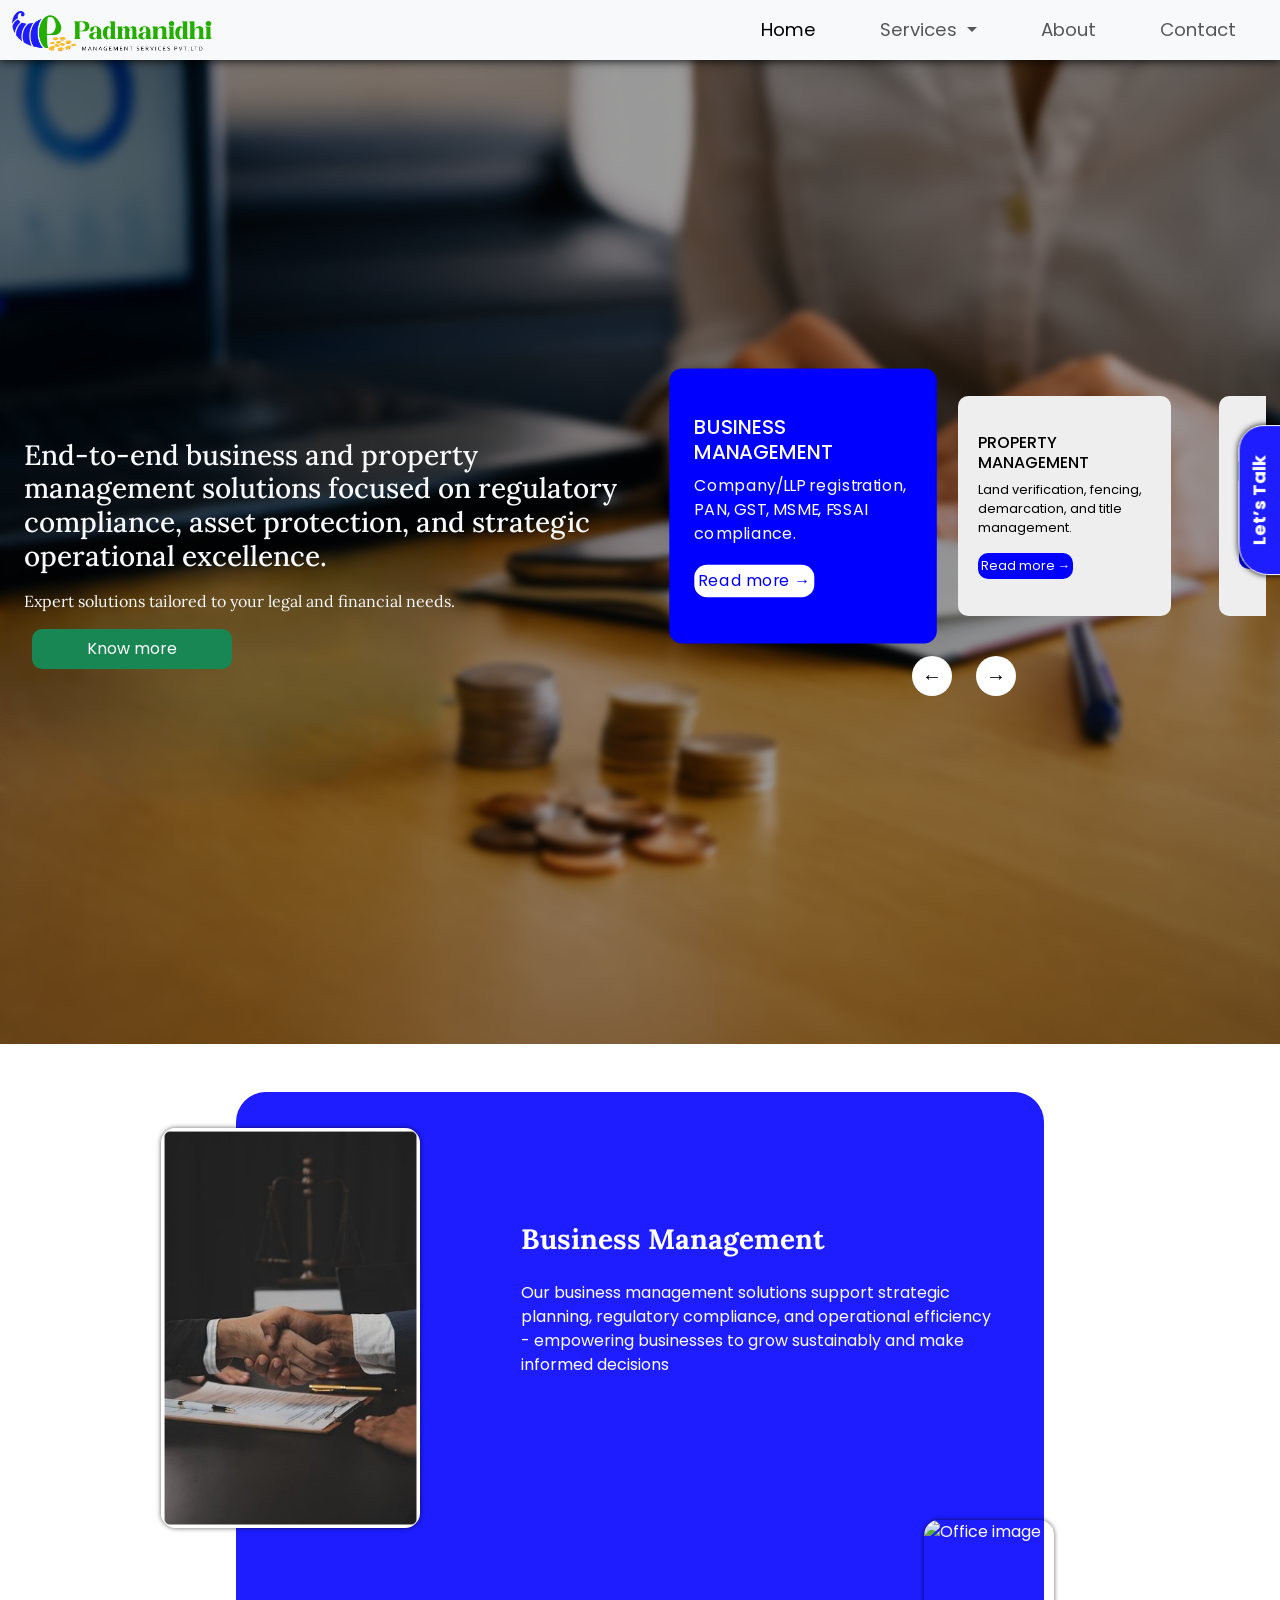
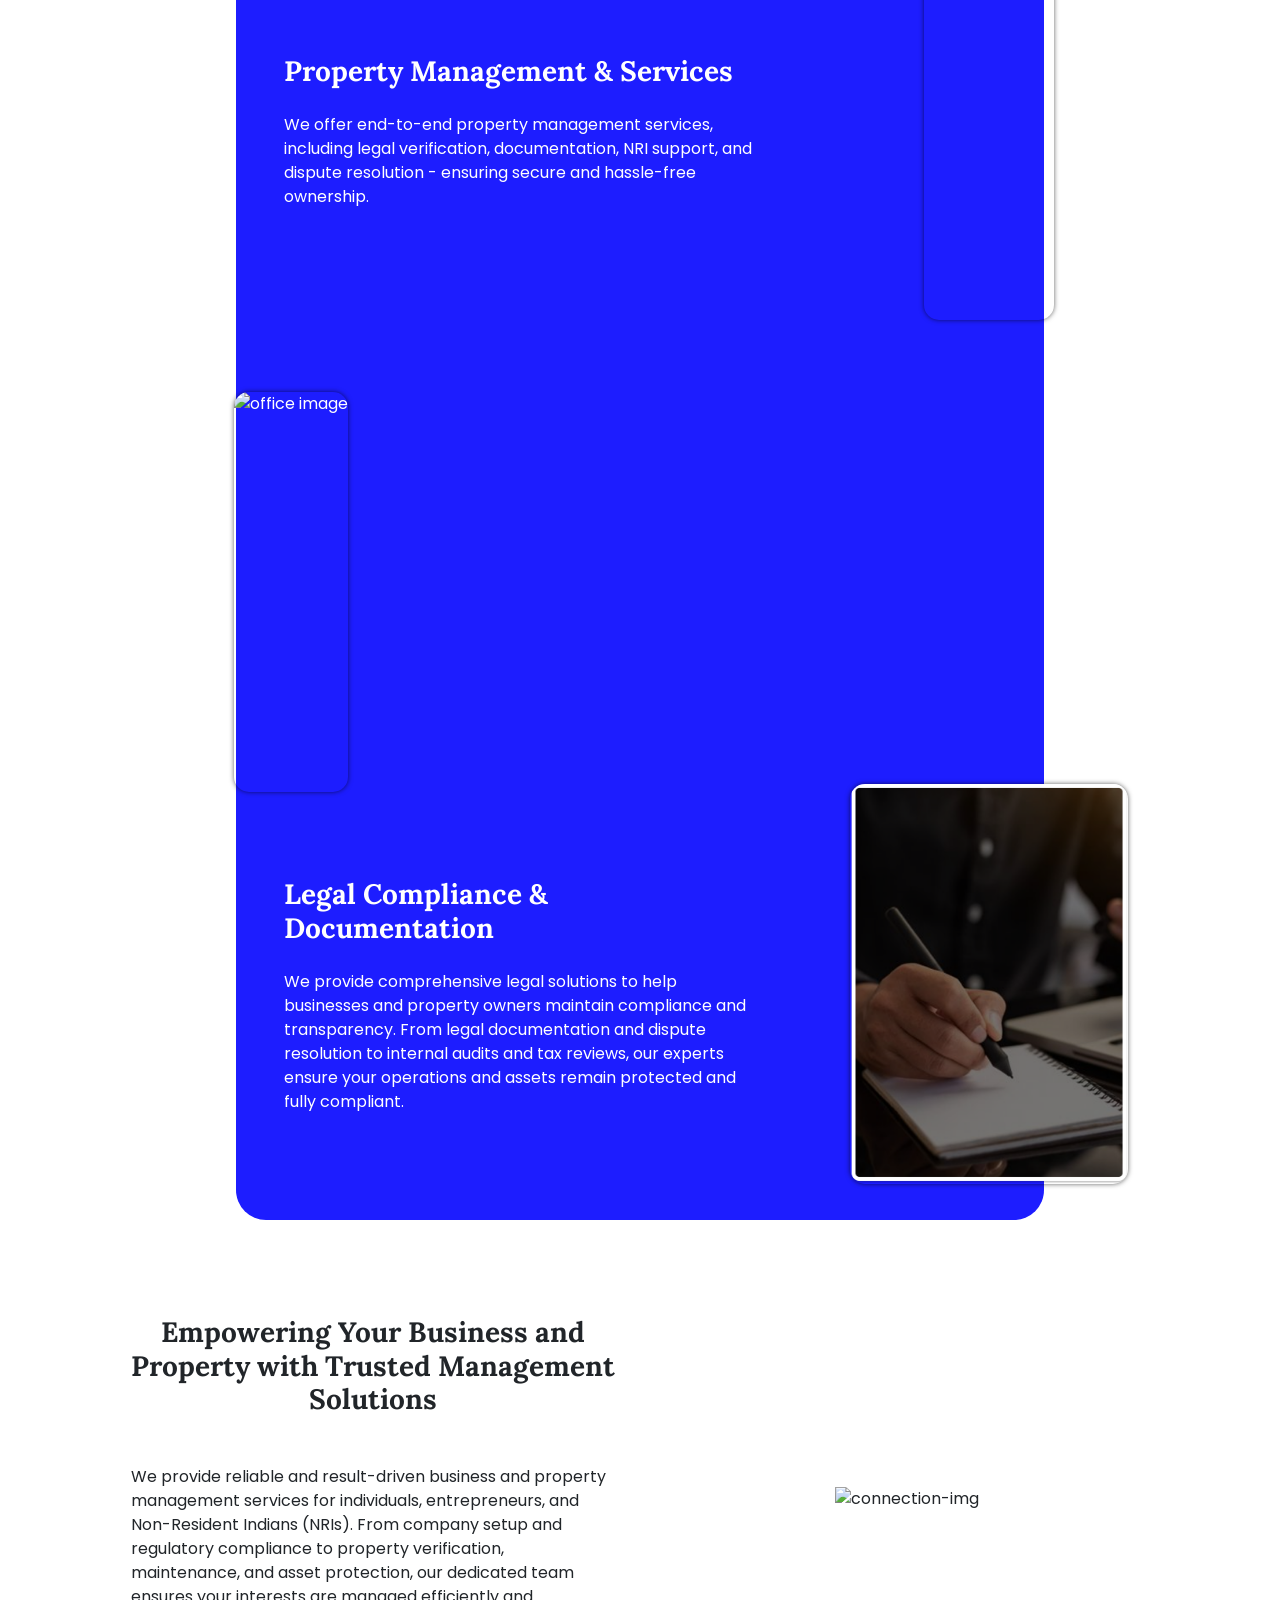
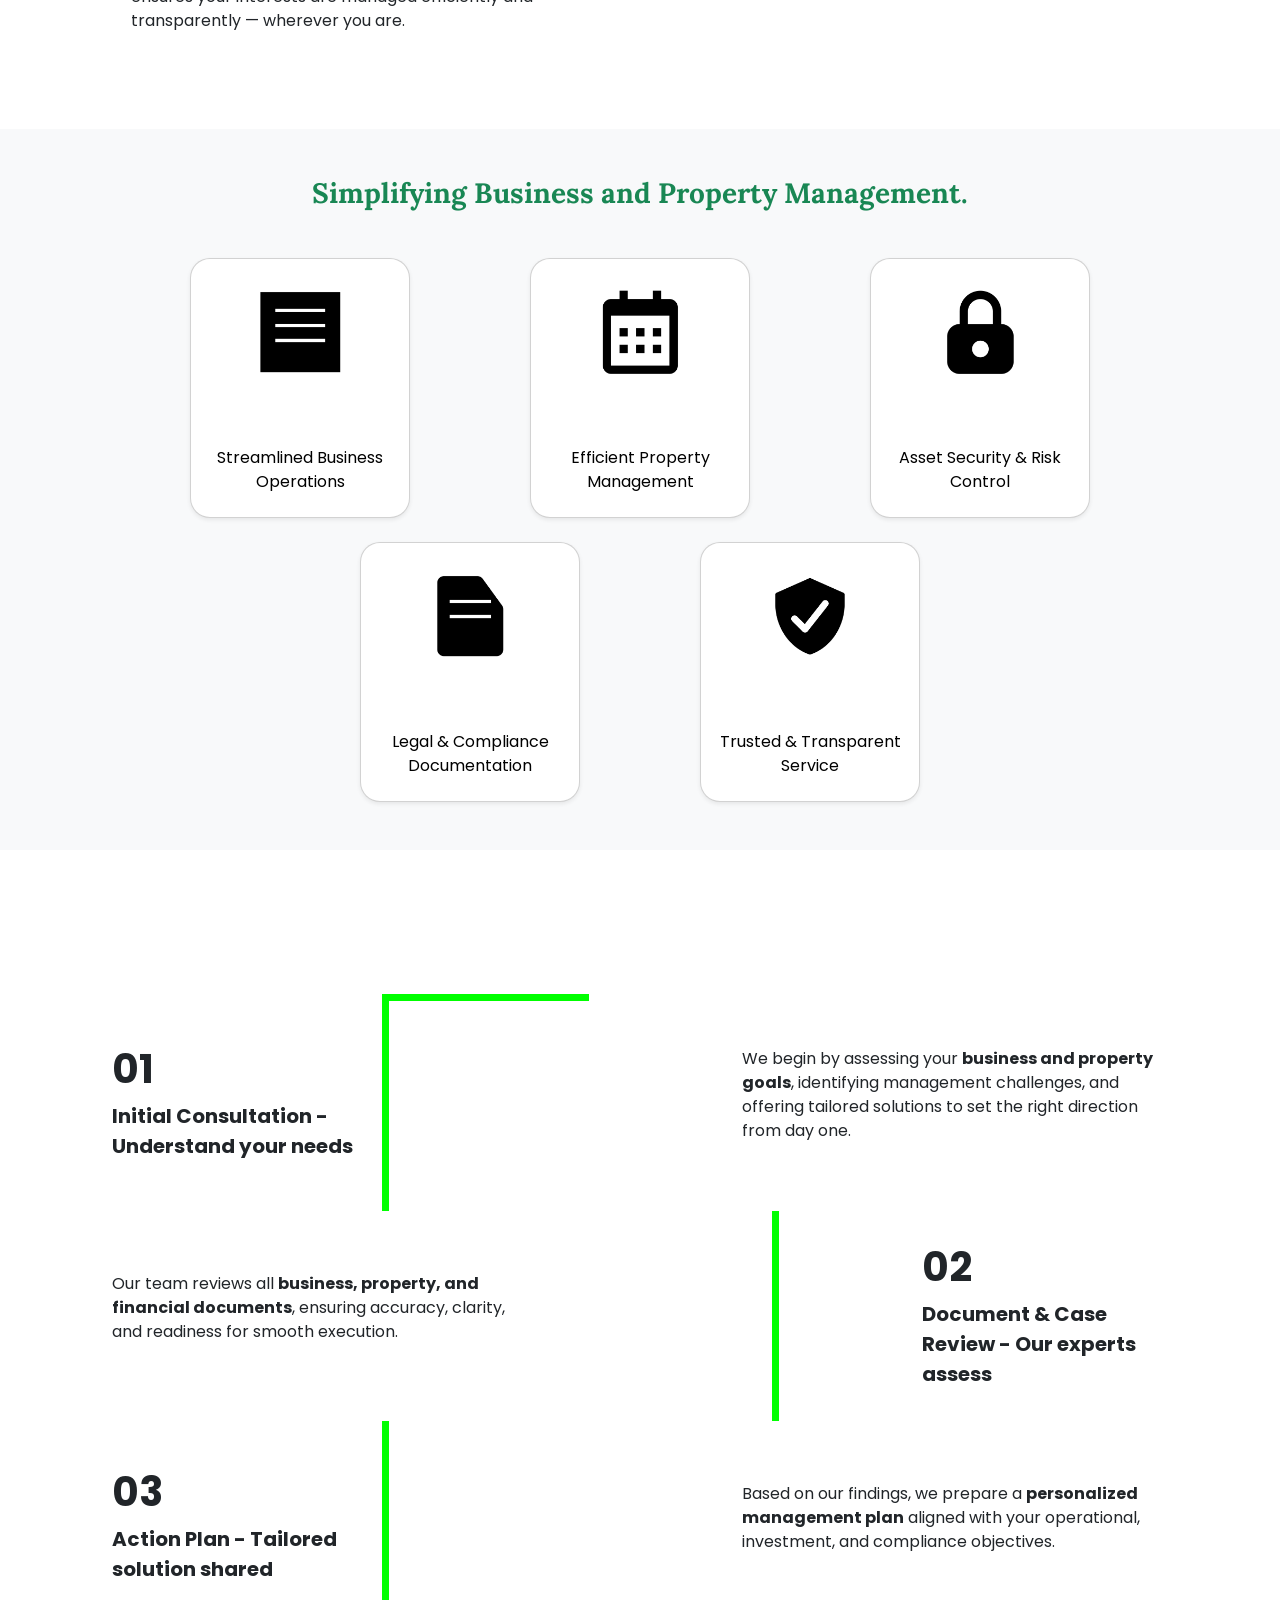
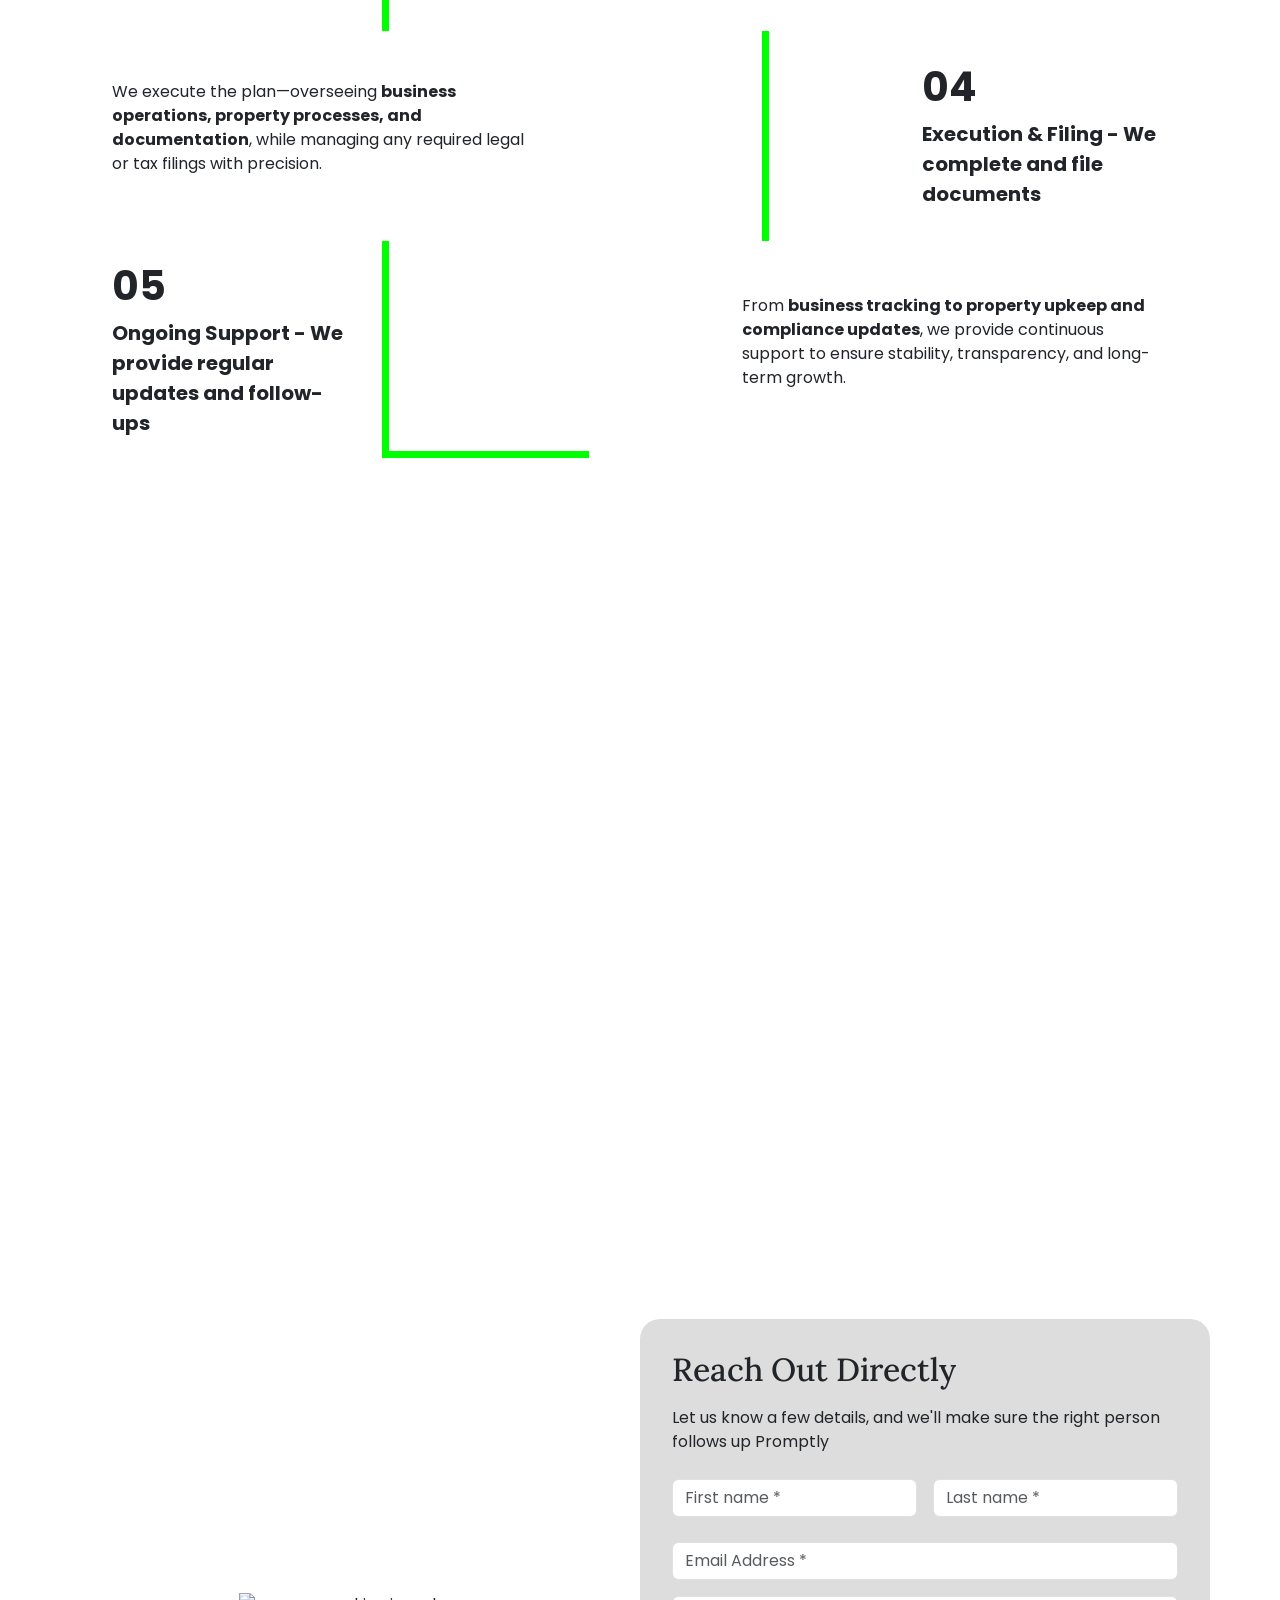
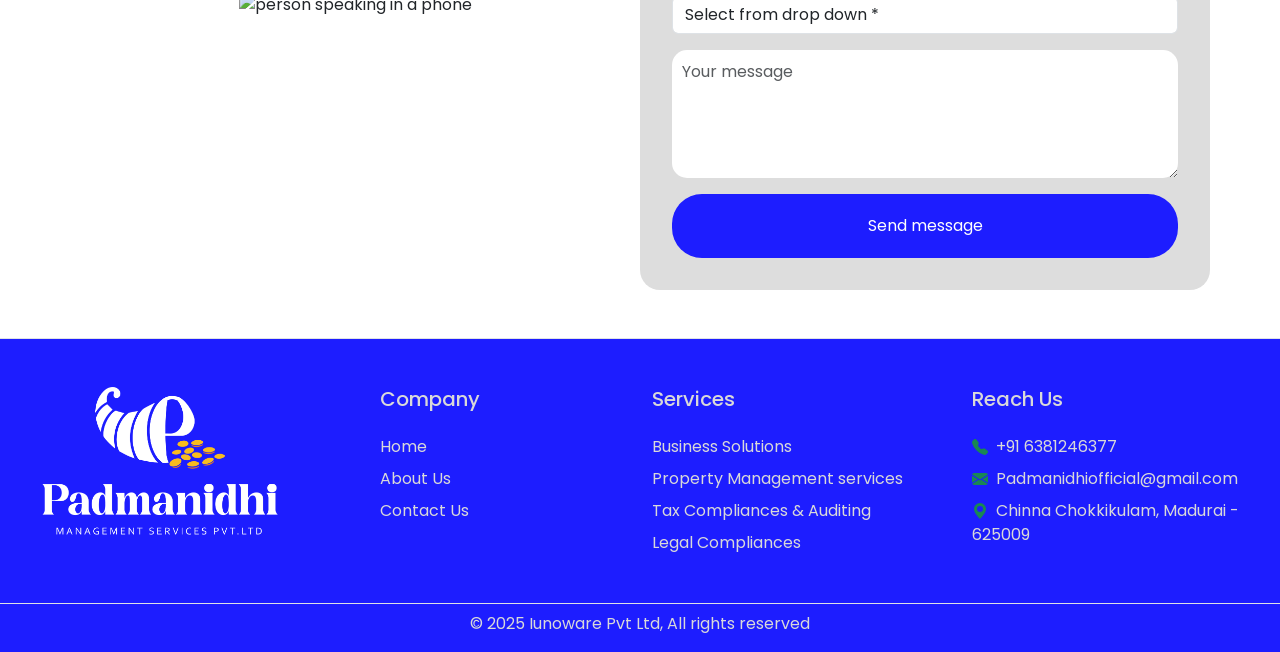
==== commit 85172d10: "all content changes done" ====
--- a/index.html
+++ b/index.html
@@ -468,7 +468,7 @@
                 class="content-section text-center text-md-start pe-lg-5 pe-md-4"
                 data-aos="fade-up"
               >
-                <h2 class="pb-3 fw-bold fs-3 lora">Auditing Services</h2>
+                <h2 class="pb-3 fw-bold fs-3 lora">Tax Compliance & Auditing</h2>
                 <p class="fs-6 lh-md overview-content">
                   At Our Company, we specialize in delivering reliable and accurate
                   auditing solutions tailored to meet regulatory standards and business
@@ -486,15 +486,12 @@
                 class="content-section text-center text-md-start ps-lg-5 ps-md-4"
                 data-aos="fade-up"
               >
-                <h2 class="pb-3 fw-bold fs-3 lora">
-                  Legal & Auditing Services You Can Trust
-                </h2>
+                <h2 class="pb-3 fw-bold fs-3 lora">Legal Compliance & Documentation</h2>
                 <p class="fs-6 lh-md overview-content">
-                  We provide comprehensive legal and auditing solutions to help businesses
-                  and property owners maintain compliance and transparency. From legal
-                  documentation and dispute resolution to internal audits and tax reviews,
-                  our experts ensure your operations and assets remain protected and fully
-                  compliant.
+                  We provide comprehensive legal solutions to help businesses and property
+                  owners maintain compliance and transparency. From legal documentation
+                  and dispute resolution to internal audits and tax reviews, our experts
+                  ensure your operations and assets remain protected and fully compliant.
                 </p>
               </div>
             </div>
@@ -641,110 +638,11 @@
       </div>
     </div>
 
-    <!-- property and legal section -->
-    <!-- <section class="prop-leg-section py-5 bg-light" id="prop-leg-section">
-      <div class="container text-center">
-        <h2 class="fw-bold fs-3 text-success mb-5 lora" data-aos="fade-right">
-          Property & Legal Protection in One Secure App
-        </h2>
-
-        <div
-          class="row row-cols-1 row-cols-sm-2 row-cols-lg-3 g-4 justify-content-center pandl-container py-0"
-          data-aos="fade-up"
-        >
-          <div class="col">
-            <div class="card shadow-sm pl-card mx-auto">
-              <div
-                class="card-body d-flex flex-column align-items-center justify-content-center"
-              >
-                <img
-                  src="./Images/prop-legal-1.png"
-                  alt="legal and property image"
-                  class="mb-3 img-fluid"
-                  style="max-width: 100px"
-                  loading="lazy"
-                />
-                <p class="card-text fs-5 pt-5">Be a business of Integrity</p>
-              </div>
-            </div>
-          </div>
-
-          <div class="col">
-            <div class="card shadow-sm pl-card mx-auto">
-              <div
-                class="card-body d-flex flex-column align-items-center justify-content-center"
-              >
-                <img
-                  src="./Images/prop-legal-2.png"
-                  alt="legal and property image"
-                  class="mb-3 img-fluid"
-                  style="max-width: 100px"
-                  loading="lazy"
-                />
-                <p class="card-text fs-5 pt-5">Keep your books up to date</p>
-              </div>
-            </div>
-          </div>
-
-          <div class="col">
-            <div class="card shadow-sm pl-card mx-auto">
-              <div
-                class="card-body d-flex flex-column align-items-center justify-content-center"
-              >
-                <img
-                  src="./Images/prop-legal-3.png"
-                  alt="legal and property image"
-                  class="mb-3 img-fluid"
-                  style="max-width: 100px"
-                  loading="lazy"
-                />
-                <p class="card-text fs-5 pt-5">Prevent Fraud</p>
-              </div>
-            </div>
-          </div>
-
-          <div class="col">
-            <div class="card shadow-sm pl-card mx-auto">
-              <div
-                class="card-body d-flex flex-column align-items-center justify-content-center"
-              >
-                <img
-                  src="./Images/prop-legal-4.png"
-                  alt="legal and property image"
-                  class="mb-3 img-fluid"
-                  style="max-width: 100px"
-                  loading="lazy"
-                />
-                <p class="card-text fs-5 pt-5">Maintain Compliance</p>
-              </div>
-            </div>
-          </div>
-
-          <div class="col">
-            <div class="card shadow-sm pl-card mx-auto">
-              <div
-                class="card-body d-flex flex-column align-items-center justify-content-center"
-              >
-                <img
-                  src="./Images/prop-legal-5.png"
-                  alt="legal and property image"
-                  class="mb-3 img-fluid"
-                  style="max-width: 100px"
-                  loading="lazy"
-                />
-                <p class="card-text fs-5 pt-5">Assess and mitigate risks</p>
-              </div>
-            </div>
-          </div>
-        </div>
-      </div>
-    </section> -->
-
-    <!-- property and legal section (new one) -->
+    <!-- Simplifying Business and Property Management. (new one) -->
     <section class="prop-leg-section py-5 bg-light" id="prop-leg-section">
       <div class="container text-center">
         <h2 class="fw-bold fs-3 text-success mb-5 lora" data-aos="fade-right">
-          Property & Legal Solutions, Simplified
+          Simplifying Business and Property Management.
         </h2>
 
         <div
@@ -764,7 +662,7 @@
                   style="max-width: 100px"
                   loading="lazy"
                 />
-                <p class="card-text fs-6 pt-5">Hassle-Free Business Registration</p>
+                <p class="card-text fs-6 pt-5">Streamlined Business Operations</p>
               </div>
             </div>
           </div>
@@ -781,9 +679,7 @@
                   style="max-width: 100px"
                   loading="lazy"
                 />
-                <p class="card-text fs-6 pt-5">
-                  Accurate Property Records & Verification
-                </p>
+                <p class="card-text fs-6 pt-5">Efficient Property Management</p>
               </div>
             </div>
           </div>
@@ -800,7 +696,7 @@
                   style="max-width: 100px"
                   loading="lazy"
                 />
-                <p class="card-text fs-6 pt-5">Fraud Prevention & Risk Management</p>
+                <p class="card-text fs-6 pt-5">Asset Security & Risk Control</p>
               </div>
             </div>
           </div>
@@ -817,7 +713,7 @@
                   style="max-width: 100px"
                   loading="lazy"
                 />
-                <p class="card-text fs-6 pt-5">Tax & Compliance Assistance</p>
+                <p class="card-text fs-6 pt-5">Legal & Compliance Documentation</p>
               </div>
             </div>
           </div>
@@ -834,7 +730,7 @@
                   style="max-width: 100px"
                   loading="lazy"
                 />
-                <p class="card-text fs-6 pt-5">Transparent Legal Documentation</p>
+                <p class="card-text fs-6 pt-5">Trusted & Transparent Service</p>
               </div>
             </div>
           </div>
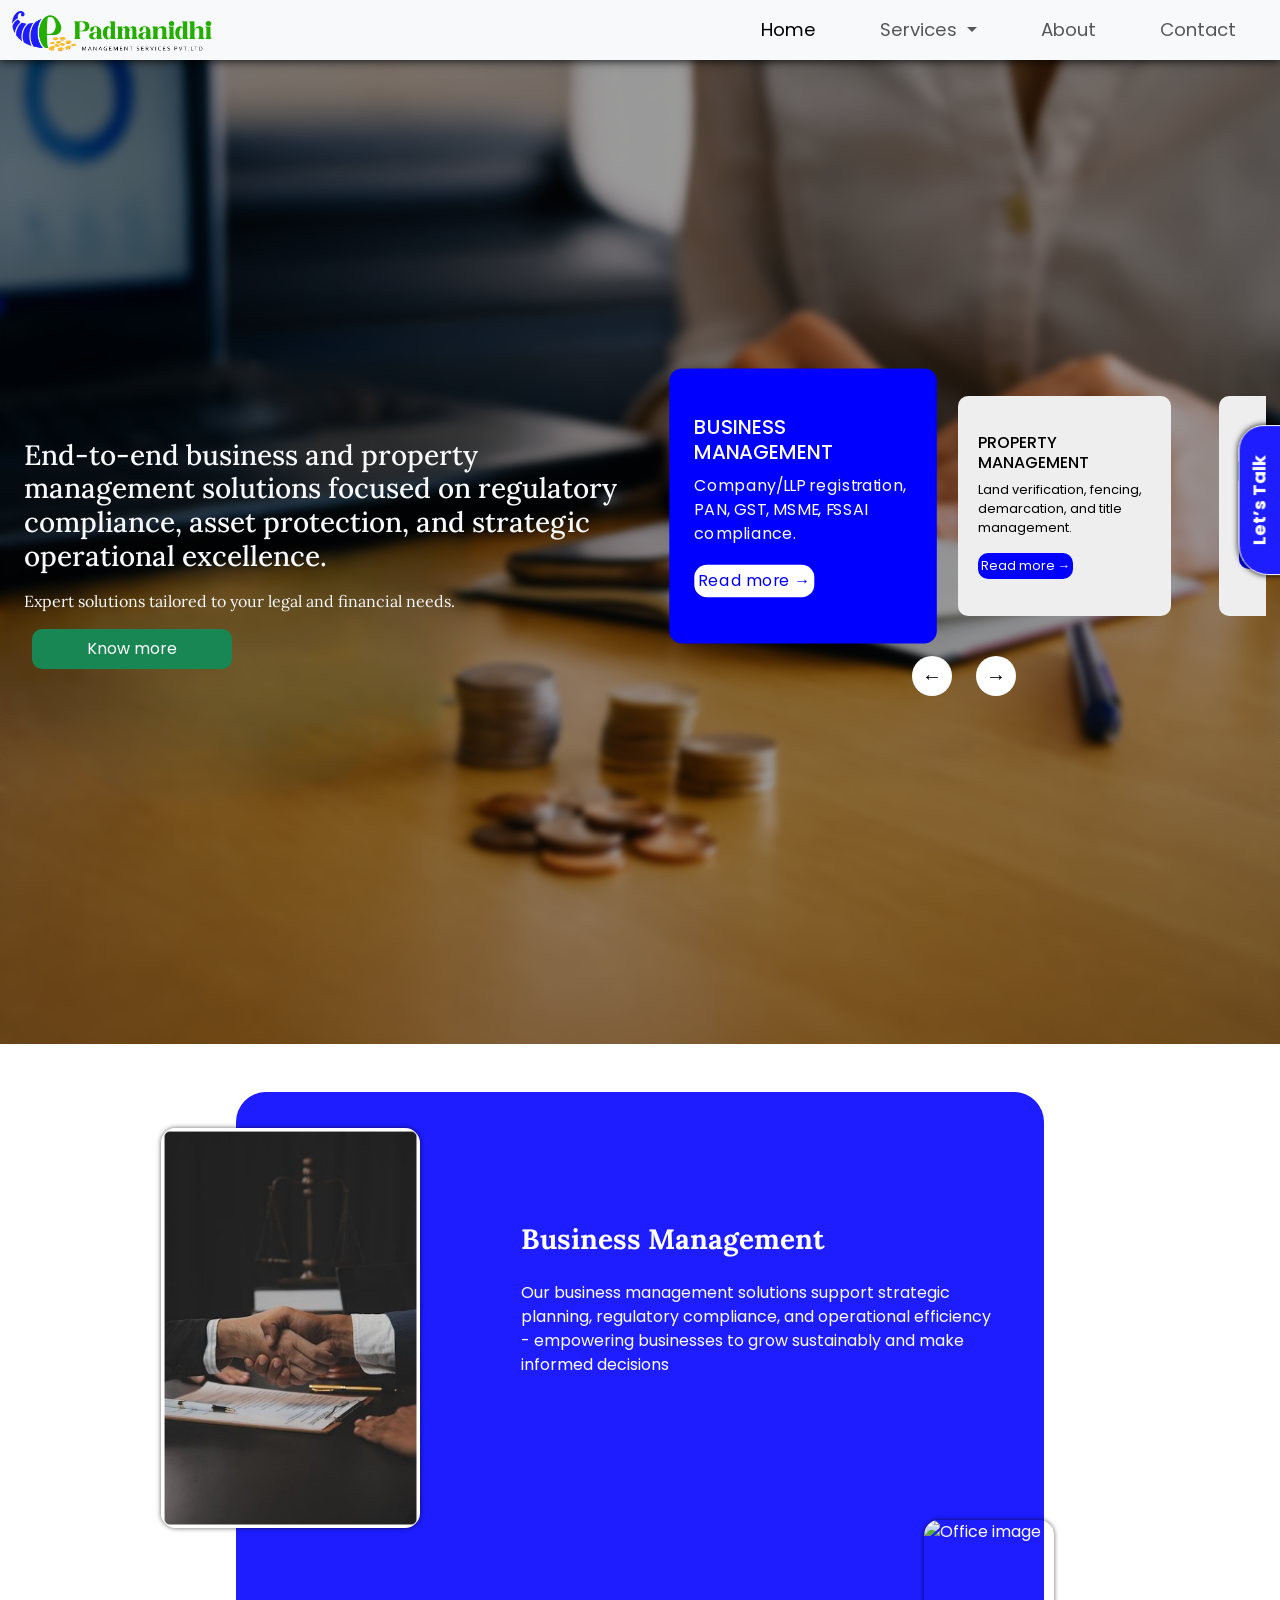
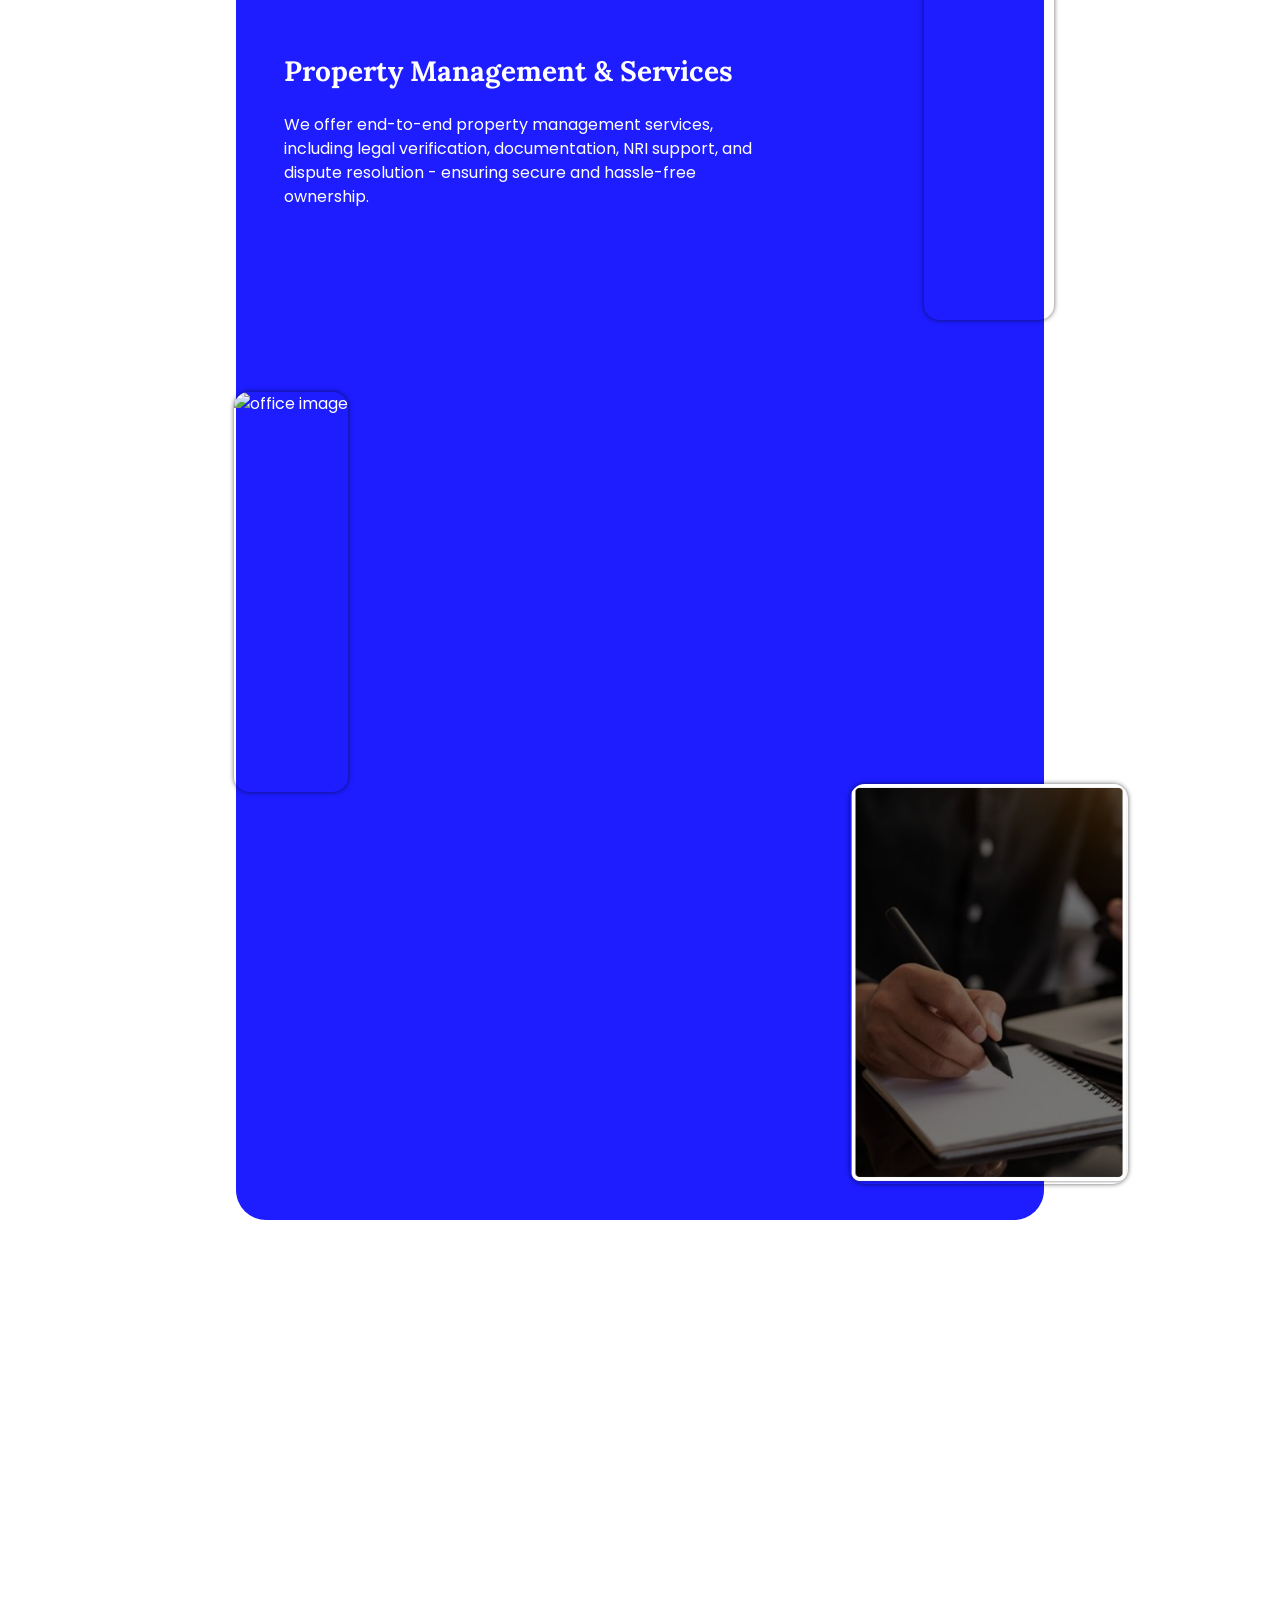
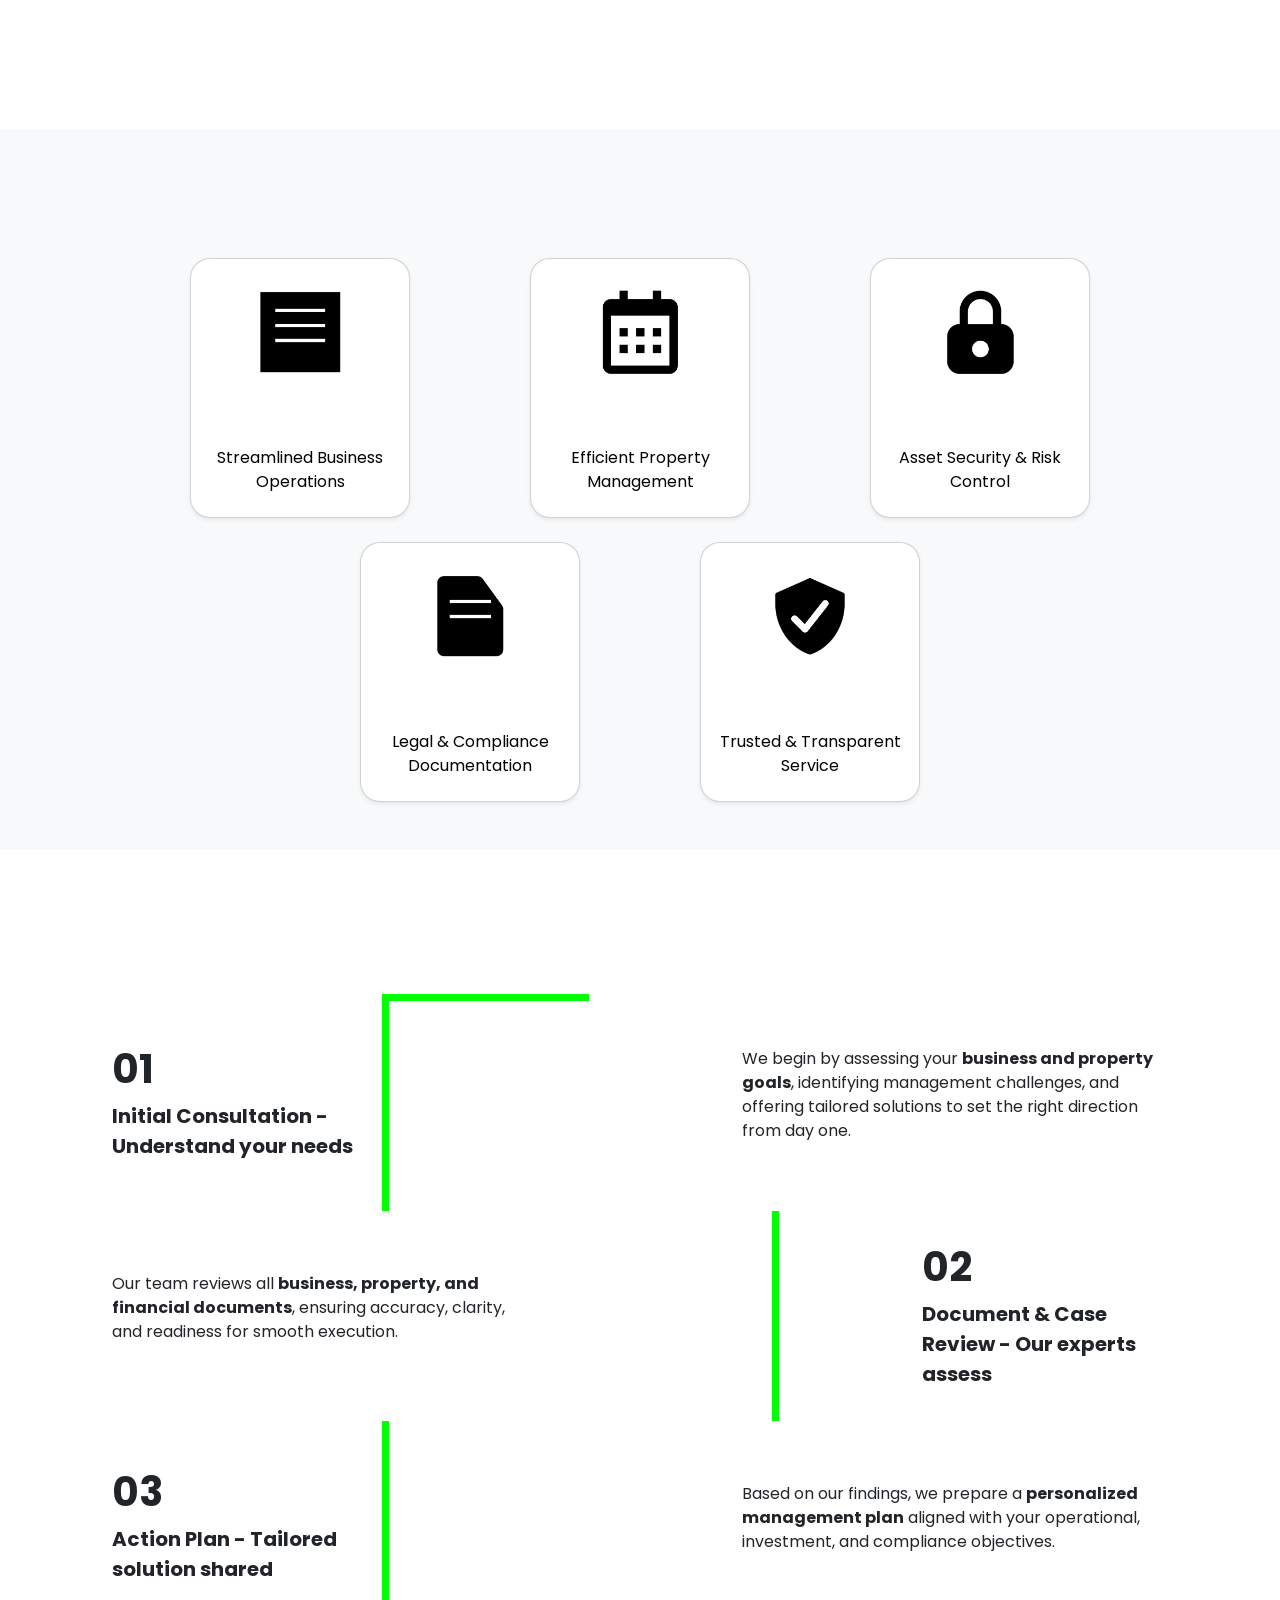
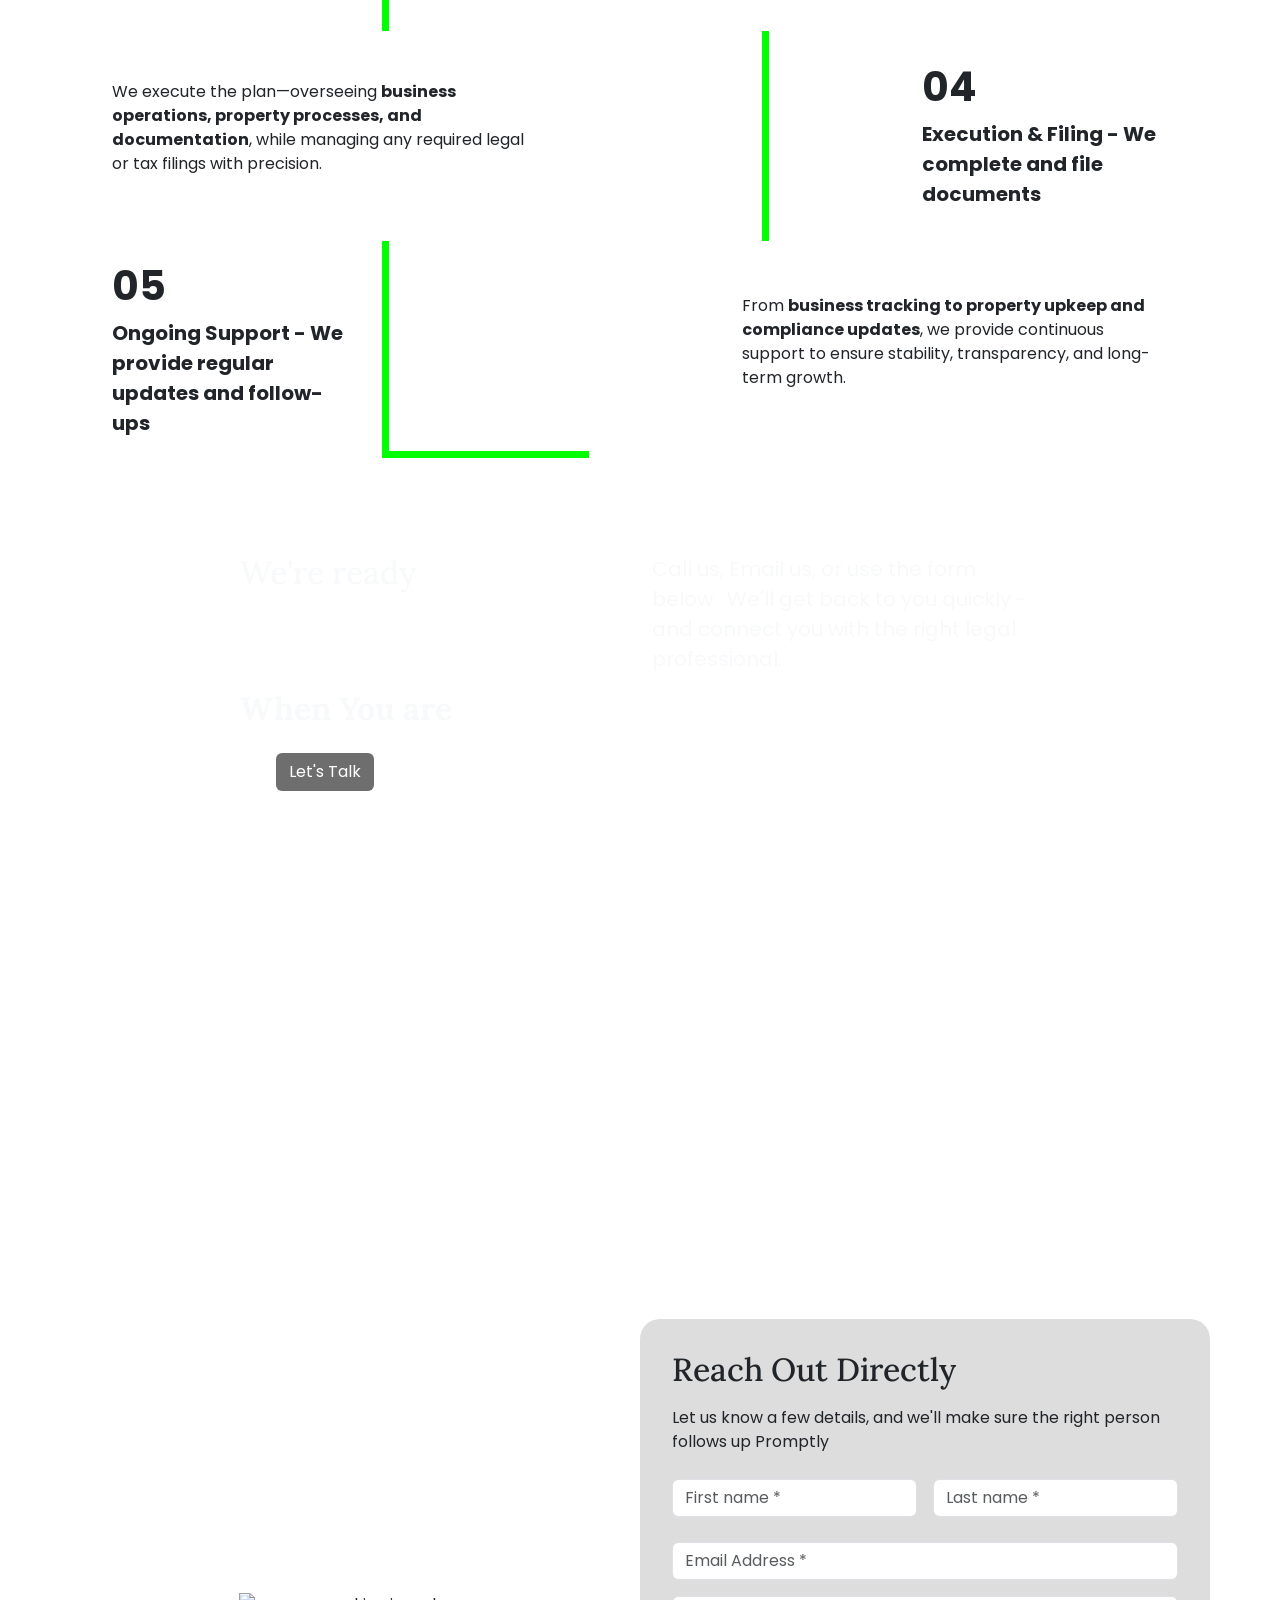
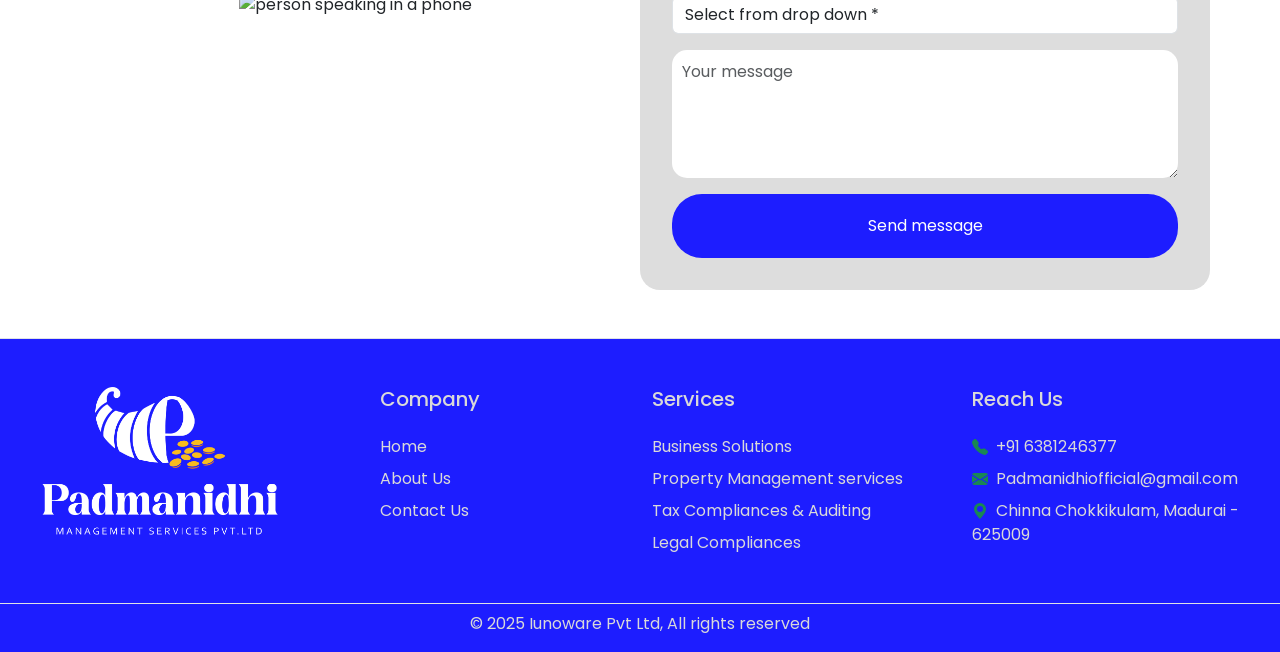
==== commit 5432a57b: "number changes done" ====
--- a/index.html
+++ b/index.html
@@ -197,7 +197,7 @@
     </nav>
 
     <!-- href="tel:+916381246377" phone num -->
-    <!-- href="https://wa.me/918220442273"  whatsapp num -->
+    <!-- href="https://wa.me/916381246377"  whatsapp num -->
 
     <!-- .enquiry btn -->
     <div>
@@ -250,7 +250,7 @@
         </a>
 
         <a
-          href="https://wa.me/918220442273"
+          href="https://wa.me/916381246377"
           target="_blank"
           class="position-fixed p-2 whatsapp-icon animation-icon"
           style="
@@ -960,7 +960,7 @@
           </div>
         </div>
         <!-- <p>Nimmypremofficial@gmail.com</p> old mail -->
-        <!-- <p>+91 8220442273</p> old number -->
+        <!-- <p>+91 6381246377</p> old number -->
 
         <!-- <div class="row pt-5 card-section">
           <div class="grid grid-3 pt-5">
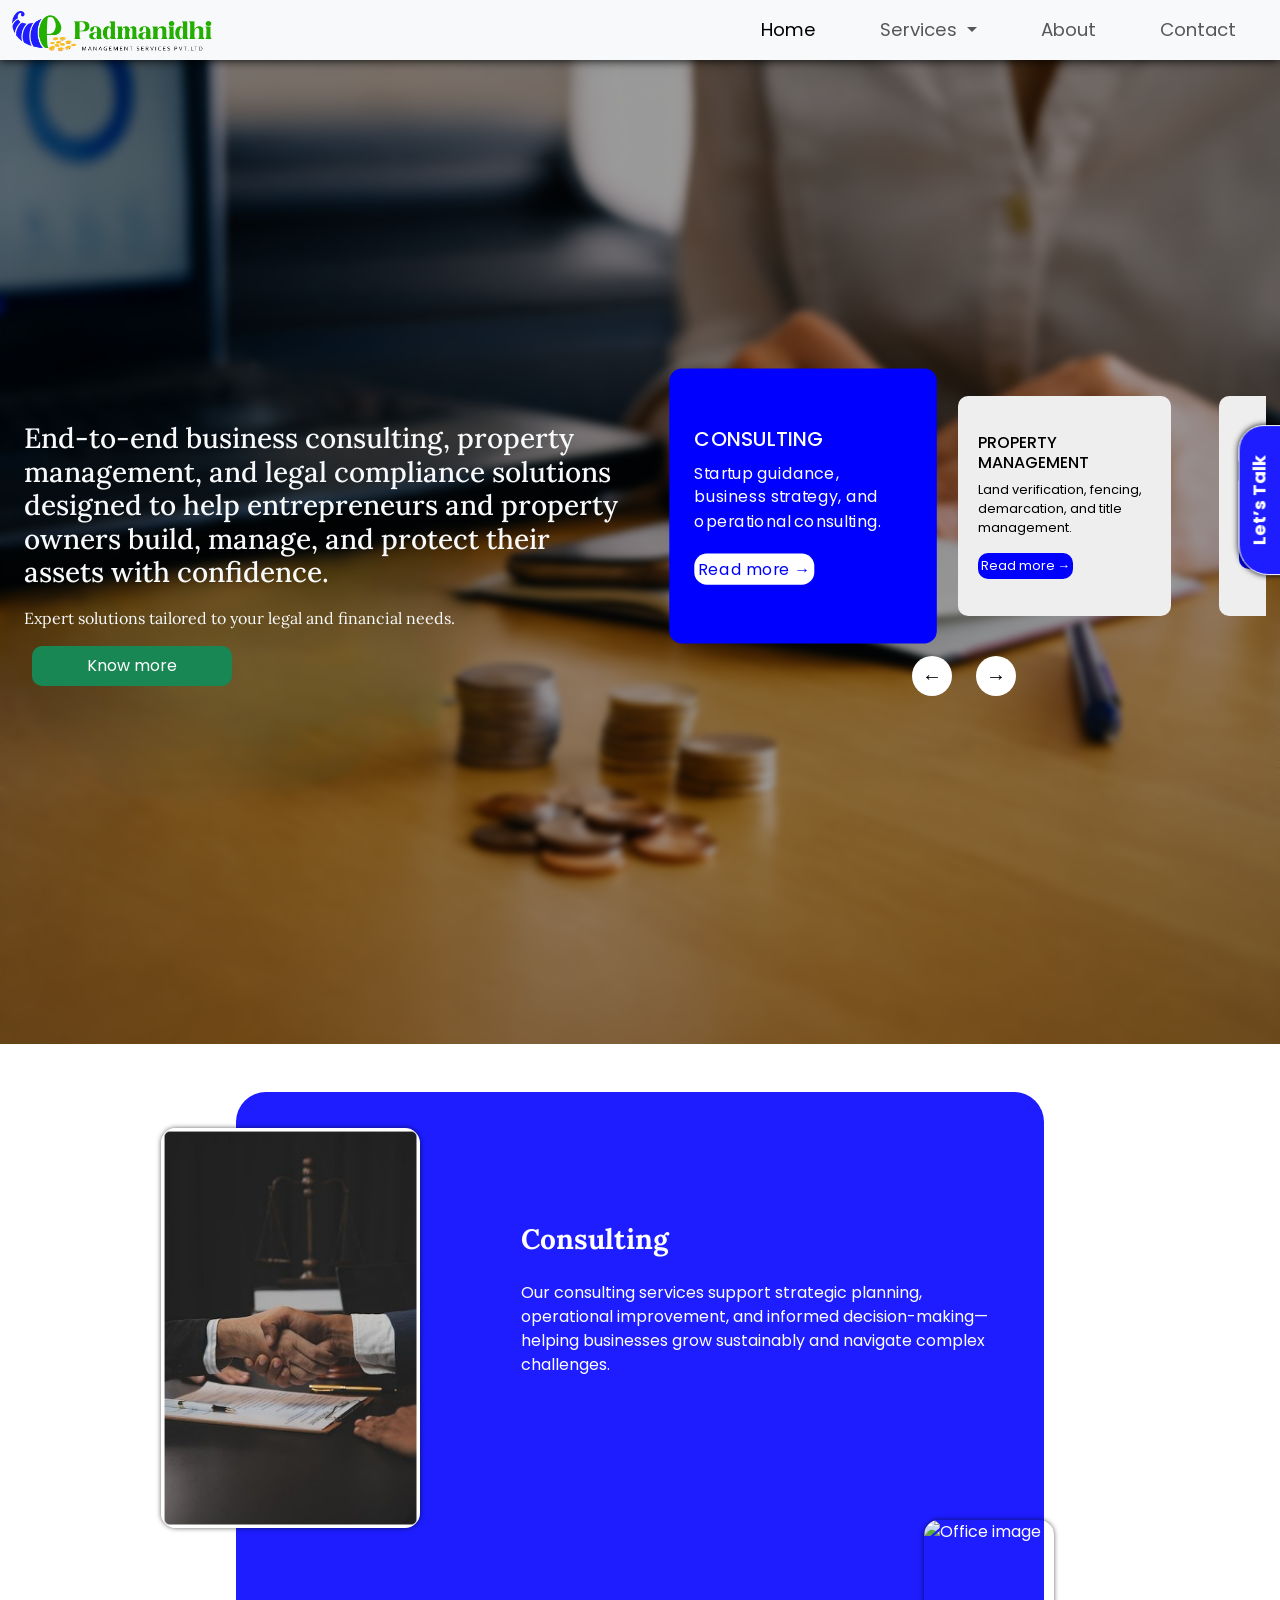
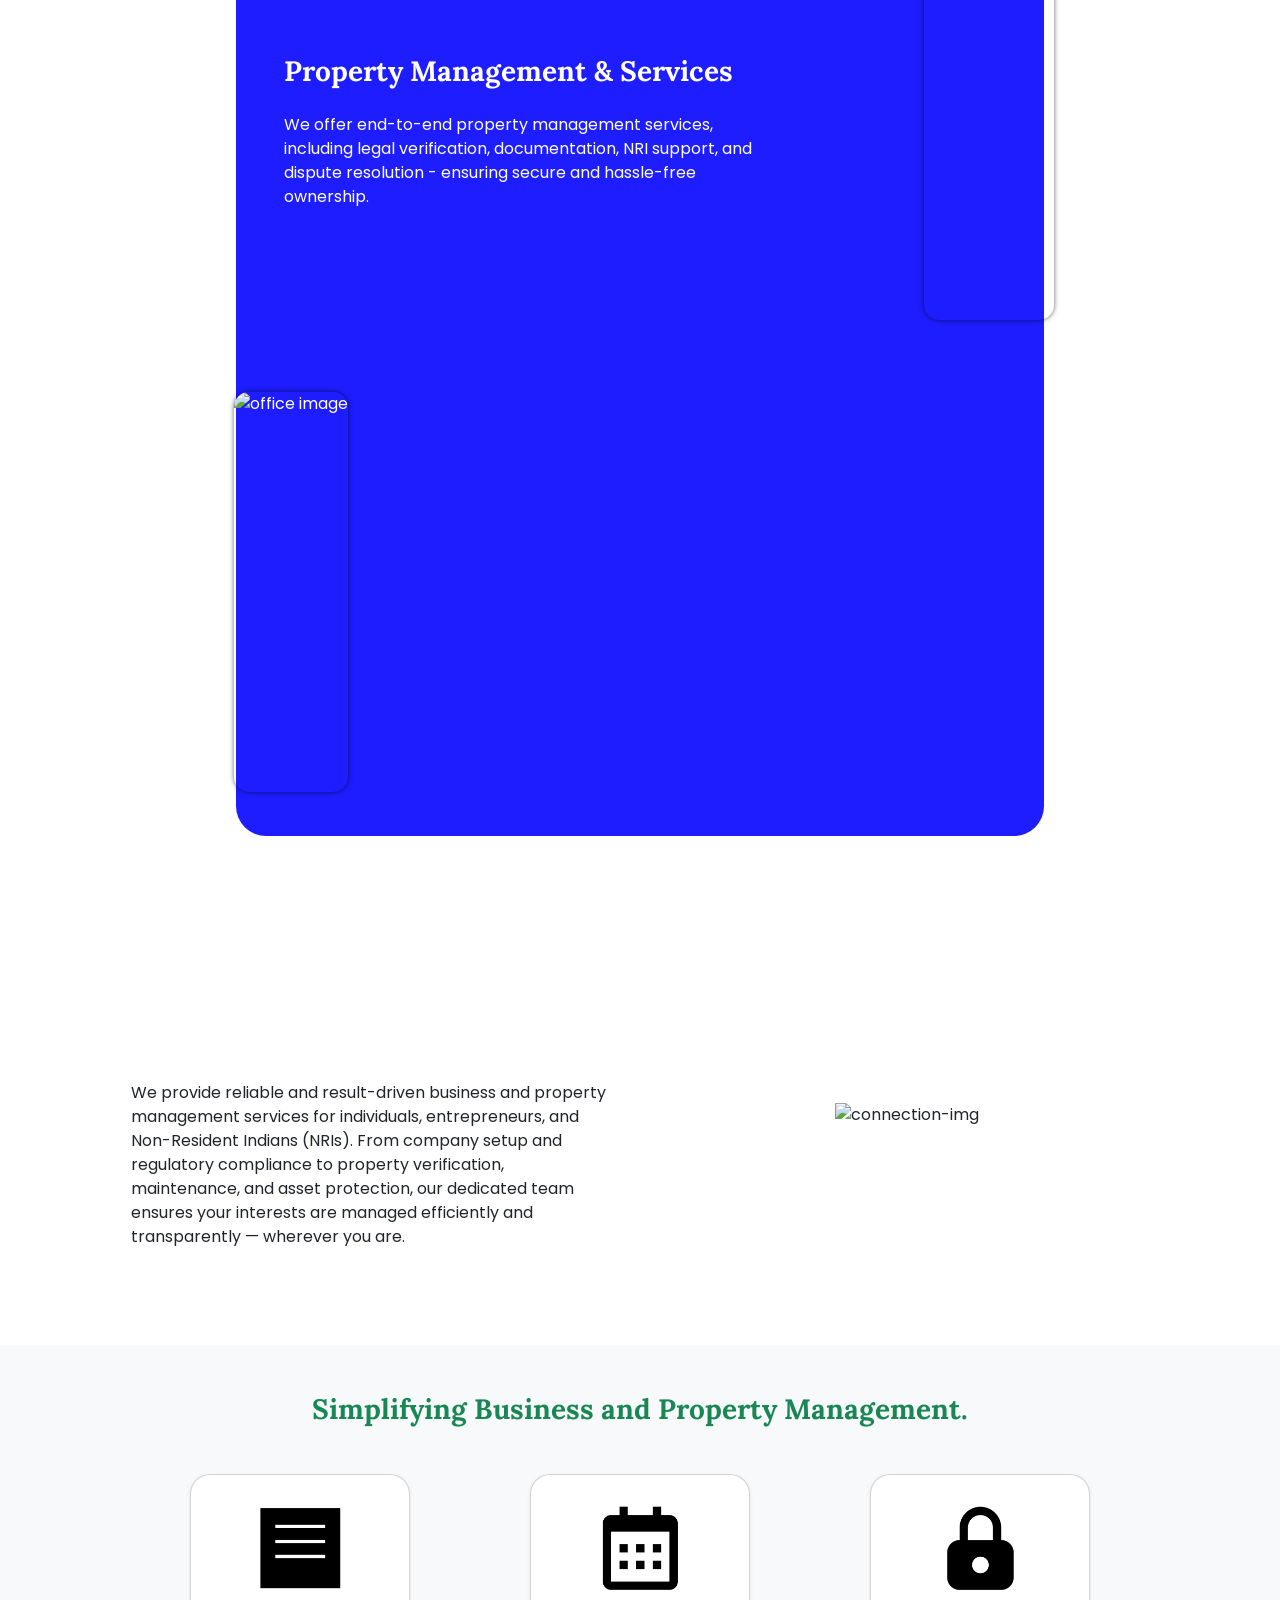
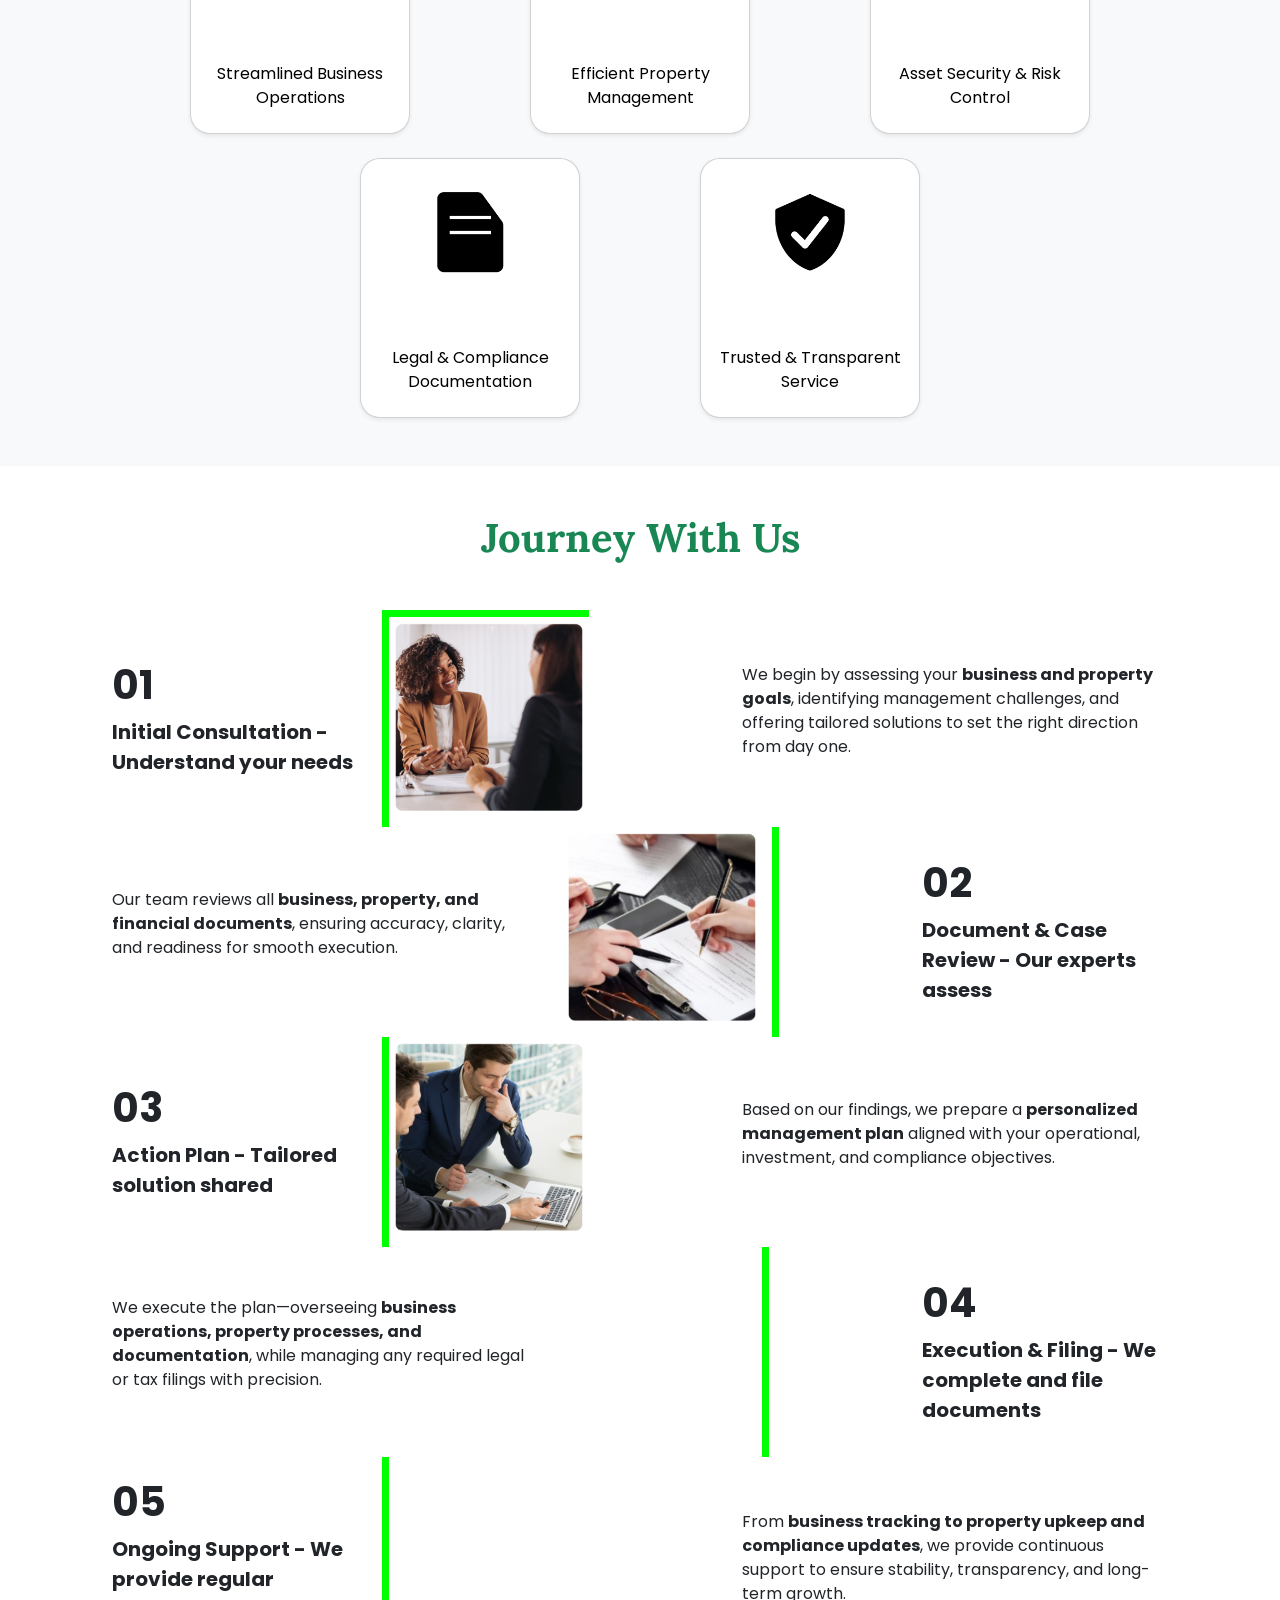
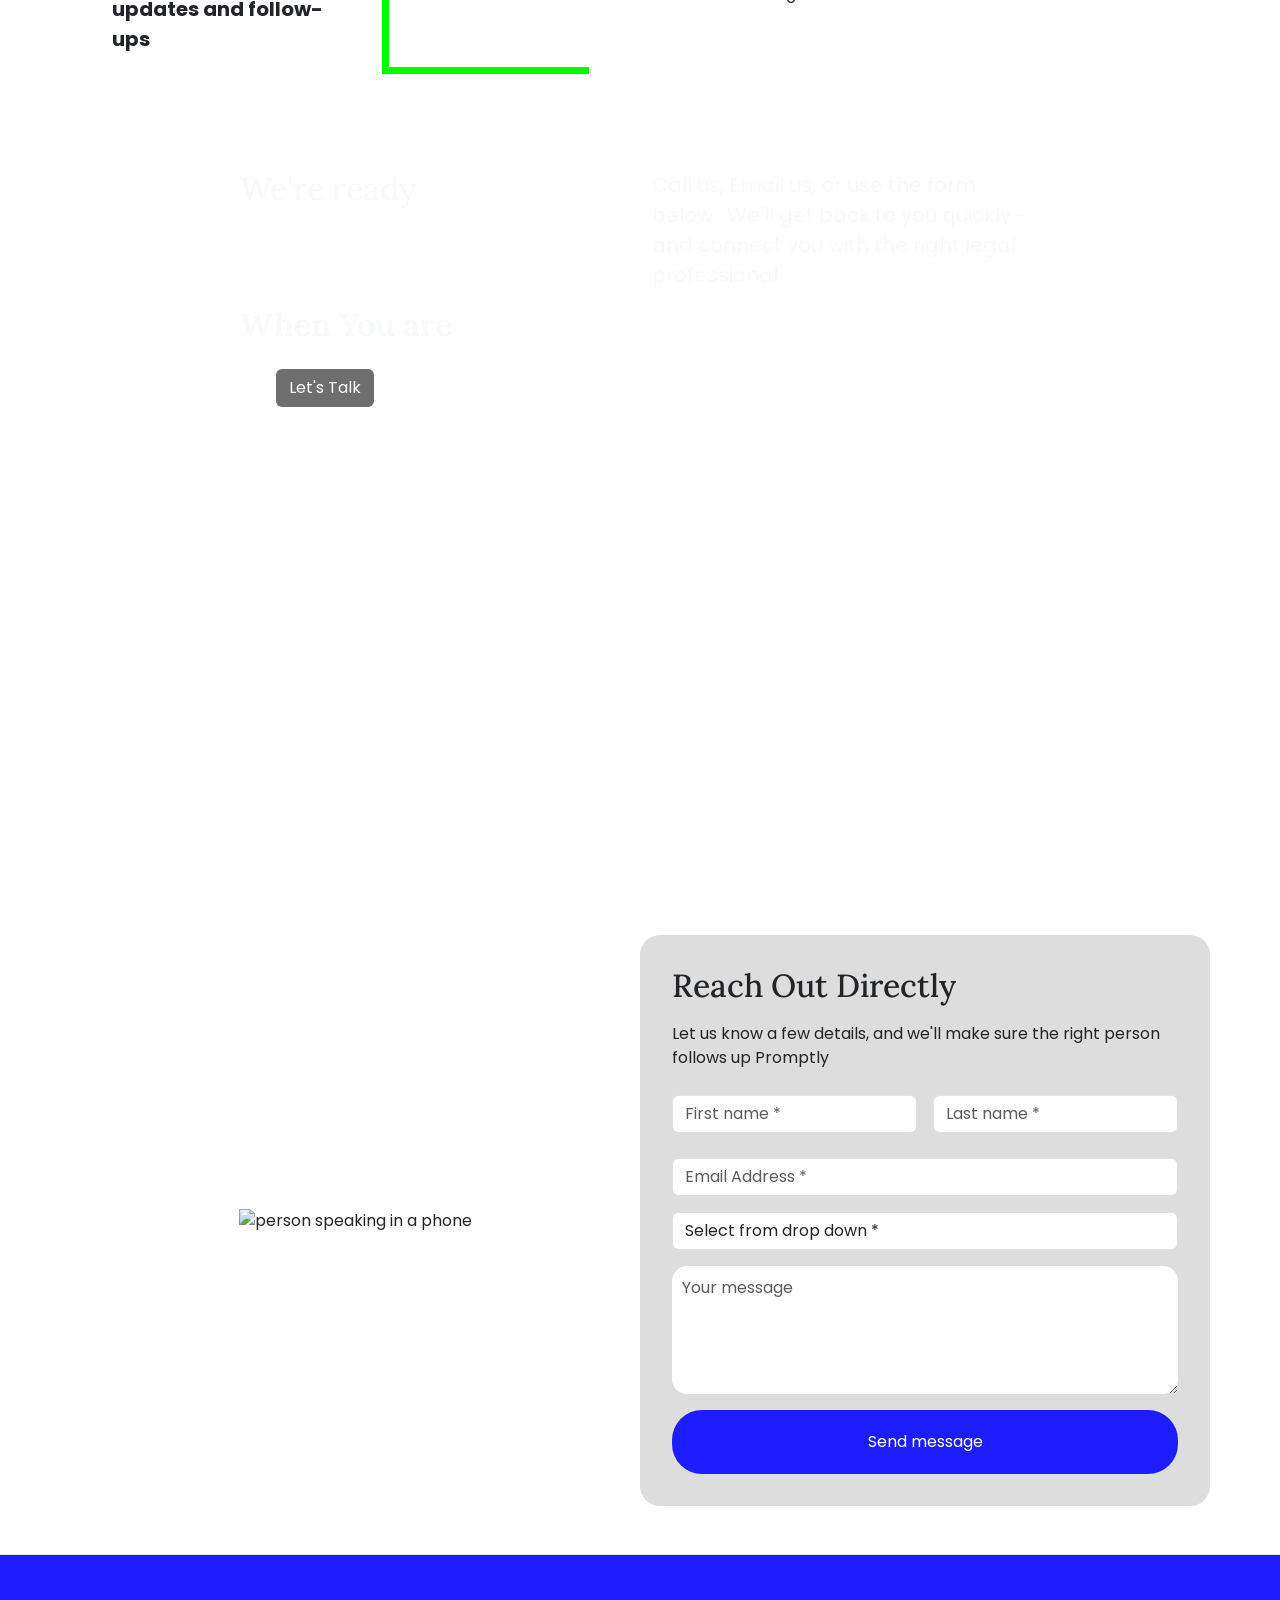
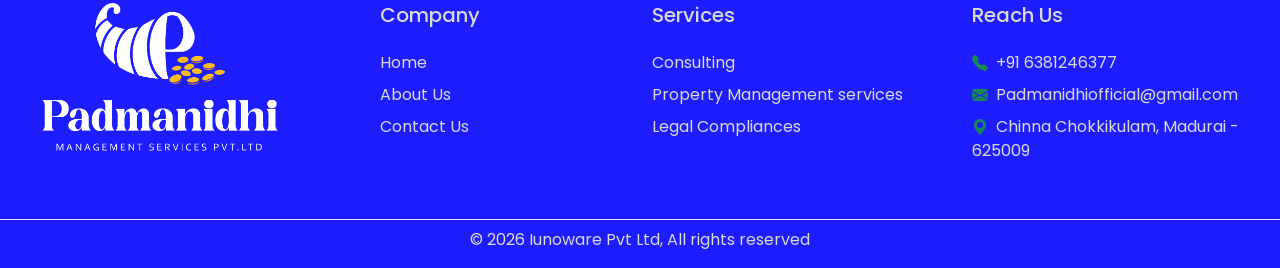
==== commit 5fc5f2df: "content modified" ====
--- a/index.html
+++ b/index.html
@@ -1,4 +1,4 @@
-<!DOCTYPE html>
+<!doctype html>
 <html lang="en">
   <head>
     <meta charset="UTF-8" />
@@ -7,7 +7,8 @@
 
     <!-- meta SEO tags -->
     <title>
-      Padmanidhi Management Services | Trusted Experts in Auditing, Tax & Legal Compliance
+      Padmanidhi Management Services | Trusted Experts in Auditing, Tax & Legal
+      Compliance
     </title>
     <meta
       name="description"
@@ -34,7 +35,10 @@
       property="og:image"
       content="https://padmanidhimanagementservices.com/Images/logo.png"
     />
-    <meta property="og:url" content="https://padmanidhimanagementservices.com/" />
+    <meta
+      property="og:url"
+      content="https://padmanidhimanagementservices.com/"
+    />
     <meta property="og:type" content="website" />
     <meta property="og:locale" content="en_IN" />
     <meta property="og:site_name" content="Padmanidhi Management Services" />
@@ -123,7 +127,10 @@
   </head>
   <body>
     <!-- navbar -->
-    <nav class="navbar navbar-expand-lg bg-light fixed-top my-nav" style="height: 60px">
+    <nav
+      class="navbar navbar-expand-lg bg-light fixed-top my-nav"
+      style="height: 60px"
+    >
       <div class="container-fluid">
         <a class="navbar-brand fw-bold fs-3 lora" href="./index.html">
           <img src="./Images/logo.png" alt="logo image" style="width: 200px" />
@@ -165,7 +172,7 @@
               <ul class="dropdown-menu rounded-4" id="custom-dropdown">
                 <li>
                   <a class="dropdown-item" href="./Pages/service-3.html"
-                    >Business Management</a
+                    >Consulting</a
                   >
                 </li>
                 <li>
@@ -173,11 +180,11 @@
                     >Property management & services</a
                   >
                 </li>
-                <li>
+                <!-- <li>
                   <a class="dropdown-item" href="./Pages/service-4.html"
                     >Tax Compliance and Auditing</a
                   >
-                </li>
+                </li> -->
                 <li>
                   <a class="dropdown-item" href="./Pages/service-1.html"
                     >Legal Compliances</a
@@ -292,7 +299,7 @@
       class="hero-section-2"
       id="hero"
       style="
-        background-image: url('./Images/home-hero-4.png');
+        background-image: url(&quot;./Images/home-hero-4.png&quot;);
         background-size: cover;
         background-position: center;
         background-repeat: no-repeat;
@@ -307,11 +314,10 @@
           <!-- Left Column -->
           <div class="col-md-6 mb-4 mt-5 mb-md-0 text-start">
             <h1 class="fs-3 text-light lora">
-              <!-- Comprehensive legal audits and advisory services designed to ensure
-              regulatory compliance, safeguard your rights, and deliver strategic dispute
-              resolution -->
-              End-to-end business and property management solutions focused on regulatory
-              compliance, asset protection, and strategic operational excellence.
+              <!-- End-to-end business and property management solutions focused on regulatory compliance, asset protection, and strategic operational excellence. -->
+              End-to-end business consulting, property management, and legal
+              compliance solutions designed to help entrepreneurs and property
+              owners build, manage, and protect their assets with confidence.
             </h1>
             <p class="lead text-light fs-6 lora pt-2">
               Expert solutions tailored to your legal and financial needs.
@@ -329,9 +335,10 @@
               <div class="card-slider d-flex" id="cardSlider">
                 <!-- 4 Cards -->
                 <div class="card-item m-4">
-                  <h5 class="card-item-heading">BUSINESS MANAGEMENT</h5>
+                  <h5 class="card-item-heading">CONSULTING</h5>
                   <p class="card-item-content">
-                    Company/LLP registration, PAN, GST, MSME, FSSAI compliance.
+                    Startup guidance, business strategy, and operational
+                    consulting.
                   </p>
                   <a
                     href="./Pages/service-3.html"
@@ -343,7 +350,8 @@
                 <div class="card-item m-4">
                   <h5 class="card-item-heading">PROPERTY MANAGEMENT</h5>
                   <p class="card-item-content">
-                    Land verification, fencing, demarcation, and title management.
+                    Land verification, fencing, demarcation, and title
+                    management.
                   </p>
                   <a
                     href="./Pages/service-2.html"
@@ -364,17 +372,18 @@
                   >
                 </div>
 
-                <div class="card-item m-4">
+                <!-- <div class="card-item m-4">
                   <h5 class="card-item-heading">TAX COMPLIANCE & AUDITING</h5>
                   <p class="card-item-content">
-                    Income tax, GST filing, audits, legal and property tax assistance.
+                    Income tax, GST filing, audits, legal and property tax
+                    assistance.
                   </p>
                   <a
                     href="./Pages/service-4.html"
                     class="text-decoration-none card-item-button"
                     >Read more →</a
                   >
-                </div>
+                </div> -->
               </div>
 
               <!-- Arrow Buttons -->
@@ -414,11 +423,11 @@
                 class="content-section text-center text-md-start pe-lg-5 pe-md-4"
                 data-aos="fade-up"
               >
-                <h2 class="pb-3 fw-bold fs-3 lora">Business Management</h2>
+                <h2 class="pb-3 fw-bold fs-3 lora">Consulting</h2>
                 <p class="fs-6 lh-md overview-content">
-                  Our business management solutions support strategic planning, regulatory
-                  compliance, and operational efficiency - empowering businesses to grow
-                  sustainably and make informed decisions
+                  Our consulting services support strategic planning,
+                  operational improvement, and informed decision-making—helping
+                  businesses grow sustainably and navigate complex challenges.
                 </p>
               </div>
             </div>
@@ -431,11 +440,13 @@
                 class="content-section text-center text-md-start ps-lg-5 ps-md-4"
                 data-aos="fade-up"
               >
-                <h2 class="pb-3 fw-bold fs-3 lora">Property Management & Services</h2>
+                <h2 class="pb-3 fw-bold fs-3 lora">
+                  Property Management & Services
+                </h2>
                 <p class="fs-6 lh-md overview-content">
-                  We offer end-to-end property management services, including legal
-                  verification, documentation, NRI support, and dispute resolution -
-                  ensuring secure and hassle-free ownership.
+                  We offer end-to-end property management services, including
+                  legal verification, documentation, NRI support, and dispute
+                  resolution - ensuring secure and hassle-free ownership.
                 </p>
               </div>
             </div>
@@ -452,7 +463,7 @@
           </div>
 
           <!-- Third Row - Image Left, Text Right -->
-          <div class="row align-items-center g-0">
+          <!-- <div class="row pb-5 align-items-center g-0">
             <div class="col-lg-4 col-md-4 order-1 order-md-1">
               <div class="image-container img-offset-left">
                 <img
@@ -468,30 +479,67 @@
                 class="content-section text-center text-md-start pe-lg-5 pe-md-4"
                 data-aos="fade-up"
               >
-                <h2 class="pb-3 fw-bold fs-3 lora">Tax Compliance & Auditing</h2>
+                <h2 class="pb-3 fw-bold fs-3 lora">
+                  Tax Compliance & Auditing
+                </h2>
                 <p class="fs-6 lh-md overview-content">
-                  At Our Company, we specialize in delivering reliable and accurate
-                  auditing solutions tailored to meet regulatory standards and business
-                  needs. From internal audits to tax and compliance reviews, our team
-                  ensures transparency, accountability, and financial integrity at every
-                  level. Helping you make informed decisions with clarity and confidence.
+                  At Our Company, we specialize in delivering reliable and
+                  accurate auditing solutions tailored to meet regulatory
+                  standards and business needs. From internal audits to tax and
+                  compliance reviews, our team ensures transparency,
+                  accountability, and financial integrity at every level.
+                  Helping you make informed decisions with clarity and
+                  confidence.
                 </p>
               </div>
             </div>
-          </div>
+          </div> -->
+          <div class="row pb-5 align-items-center g-0">
+            <div class="col-lg-4 col-md-4 order-1 order-md-1">
+              <div class="image-container img-offset-left">
+                <img
+                  src="./Images/op-img3.png"
+                  alt="office image"
+                  class="overview-img"
+                  loading="lazy"
+                />
+              </div>
+            </div>
+            <div class="col-lg-8 col-md-8 order-2 order-md-2">
+              <div
+                class="content-section text-center text-md-start pe-lg-5 pe-md-4"
+                data-aos="fade-up"
+              >
+                <h2 class="pb-3 fw-bold fs-3 lora">
+                  Legal Compliance & Documentation
+                </h2>
+                <p class="fs-6 lh-md overview-content">
+                  We provide comprehensive legal solutions to help businesses
+                  and property owners maintain compliance and transparency. From
+                  legal documentation and dispute resolution to internal audits
+                  and tax reviews, our experts ensure your operations and assets
+                  remain protected and fully compliant.
+                </p>
+              </div>
+            </div>
+          </div>
+
           <!-- fourth row - text left, image right -->
-          <div class="row align-items-center g-0">
+          <!-- <div class="row align-items-center g-0">
             <div class="col-lg-8 col-md-8 order-2 order-md-1">
               <div
                 class="content-section text-center text-md-start ps-lg-5 ps-md-4"
                 data-aos="fade-up"
               >
-                <h2 class="pb-3 fw-bold fs-3 lora">Legal Compliance & Documentation</h2>
+                <h2 class="pb-3 fw-bold fs-3 lora">
+                  Legal Compliance & Documentation
+                </h2>
                 <p class="fs-6 lh-md overview-content">
-                  We provide comprehensive legal solutions to help businesses and property
-                  owners maintain compliance and transparency. From legal documentation
-                  and dispute resolution to internal audits and tax reviews, our experts
-                  ensure your operations and assets remain protected and fully compliant.
+                  We provide comprehensive legal solutions to help businesses
+                  and property owners maintain compliance and transparency. From
+                  legal documentation and dispute resolution to internal audits
+                  and tax reviews, our experts ensure your operations and assets
+                  remain protected and fully compliant.
                 </p>
               </div>
             </div>
@@ -505,7 +553,7 @@
                 />
               </div>
             </div>
-          </div>
+          </div> -->
         </div>
       </div>
     </section>
@@ -607,7 +655,8 @@
             class="fw-bold fs-3 mb-5 text-center lora hover-underline"
             data-aos="fade-right"
           >
-            Empowering Your Business and Property with Trusted Management Solutions
+            Empowering Your Business and Property with Trusted Management
+            Solutions
           </h2>
           <p class="fs-6 mb-5 text-left" data-aos="fade-up-right">
             <!-- We offer reliable and result-driven legal services for individuals,
@@ -616,11 +665,12 @@
             legal advisory, our experienced team is committed to delivering strategic
             support with professionalism and care. Protecting your rights, wherever you
             are -->
-            We provide reliable and result-driven business and property management
-            services for individuals, entrepreneurs, and Non-Resident Indians (NRIs). From
-            company setup and regulatory compliance to property verification, maintenance,
-            and asset protection, our dedicated team ensures your interests are managed
-            efficiently and transparently — wherever you are.
+            We provide reliable and result-driven business and property
+            management services for individuals, entrepreneurs, and Non-Resident
+            Indians (NRIs). From company setup and regulatory compliance to
+            property verification, maintenance, and asset protection, our
+            dedicated team ensures your interests are managed efficiently and
+            transparently — wherever you are.
           </p>
         </div>
         <div
@@ -662,7 +712,9 @@
                   style="max-width: 100px"
                   loading="lazy"
                 />
-                <p class="card-text fs-6 pt-5">Streamlined Business Operations</p>
+                <p class="card-text fs-6 pt-5">
+                  Streamlined Business Operations
+                </p>
               </div>
             </div>
           </div>
@@ -713,7 +765,9 @@
                   style="max-width: 100px"
                   loading="lazy"
                 />
-                <p class="card-text fs-6 pt-5">Legal & Compliance Documentation</p>
+                <p class="card-text fs-6 pt-5">
+                  Legal & Compliance Documentation
+                </p>
               </div>
             </div>
           </div>
@@ -741,7 +795,10 @@
     <!-- journey with us section -->
     <section class="py-5">
       <div class="container">
-        <h2 class="text-center fw-bold fs-1 mb-5 text-success lora" data-aos="fade-right">
+        <h2
+          class="text-center fw-bold fs-1 mb-5 text-success lora"
+          data-aos="fade-right"
+        >
           Journey With Us
         </h2>
         <div class="overAllContainer py-0">
@@ -773,8 +830,9 @@
             <!-- Column 3: Description -->
             <div class="col-12 col-lg-5 order-lg-3 order-3">
               <p class="jwu-p fs-6 text-start">
-                We begin by assessing your <strong>business and property goals</strong>,
-                identifying management challenges, and offering tailored solutions to set
+                We begin by assessing your
+                <strong>business and property goals</strong>, identifying
+                management challenges, and offering tailored solutions to set
                 the right direction from day one.
               </p>
             </div>
@@ -809,8 +867,8 @@
             <div class="col-12 col-lg-5 order-lg-1 order-3">
               <p class="jwu-p fs-6 text-start">
                 Our team reviews all
-                <strong>business, property, and financial documents</strong>, ensuring
-                accuracy, clarity, and readiness for smooth execution.
+                <strong>business, property, and financial documents</strong>,
+                ensuring accuracy, clarity, and readiness for smooth execution.
               </p>
             </div>
           </div>
@@ -879,8 +937,11 @@
             <div class="col-12 col-lg-5 order-lg-1 order-3">
               <p class="jwu-p fs-6 text-start">
                 We execute the plan—overseeing
-                <strong>business operations, property processes, and documentation</strong
-                >, while managing any required legal or tax filings with precision.
+                <strong
+                  >business operations, property processes, and
+                  documentation</strong
+                >, while managing any required legal or tax filings with
+                precision.
               </p>
             </div>
           </div>
@@ -915,9 +976,10 @@
               <p class="jwu-p fs-6 text-start">
                 From
                 <strong>
-                  business tracking to property upkeep and compliance updates</strong
-                >, we provide continuous support to ensure stability, transparency, and
-                long-term growth.
+                  business tracking to property upkeep and compliance
+                  updates</strong
+                >, we provide continuous support to ensure stability,
+                transparency, and long-term growth.
               </p>
             </div>
           </div>
@@ -930,7 +992,7 @@
       class="lets-talk-section py-5 text-light"
       data-aos="fade-up-right"
       style="
-        background-image: url('./Images/lets-talk-bg.png');
+        background-image: url(&quot;./Images/lets-talk-bg.png&quot;);
         background-size: cover;
         background-position: center;
         background-repeat: no-repeat;
@@ -944,8 +1006,8 @@
           </div>
           <div class="col order-lg-2 order-1">
             <p class="fs-5 lets-talk-p">
-              Call us, Email us, or use the form below . We'll get back to you quickly -
-              and connect you with the right legal professional.
+              Call us, Email us, or use the form below . We'll get back to you
+              quickly - and connect you with the right legal professional.
             </p>
           </div>
         </div>
@@ -1043,7 +1105,11 @@
                 style="text-decoration: none"
                 class="m-1"
               >
-                <div class="card-lt" data-aos="flip-right" style="height: 257px">
+                <div
+                  class="card-lt"
+                  data-aos="flip-right"
+                  style="height: 257px"
+                >
                   <div class="card-icon m-0 mb-5">
                     <svg
                       xmlns="http://www.w3.org/2000/svg"
@@ -1061,7 +1127,9 @@
                   </div>
                   <h4>General Inquiries</h4>
 
-                  <p style="overflow-wrap: anywhere">Padmanidhiofficial@gmail.com</p>
+                  <p style="overflow-wrap: anywhere">
+                    Padmanidhiofficial@gmail.com
+                  </p>
                 </div>
               </a>
             </div>
@@ -1124,7 +1192,9 @@
       <div class="container">
         <div class="row row-cols-lg-2 row-cols-1">
           <!-- left Column -->
-          <div class="col text-center d-flex align-items-center justify-content-center">
+          <div
+            class="col text-center d-flex align-items-center justify-content-center"
+          >
             <div class="img-container">
               <img
                 src="./Images/form-img.png"
@@ -1146,8 +1216,8 @@
                 <div class="p-3 contact-card rounded-3">
                   <h2 class="text-start lora">Reach Out Directly</h2>
                   <p class="text-start mt-3 fs-6">
-                    Let us know a few details, and we'll make sure the right person
-                    follows up Promptly
+                    Let us know a few details, and we'll make sure the right
+                    person follows up Promptly
                   </p>
                   <form class="row g-3 my-form" id="whatsappForm">
                     <div class="col-md-6 col-form-label col-form-label-lg">
@@ -1184,15 +1254,21 @@
                         required
                         id="subject"
                       >
-                        <option selected disabled>Select from drop down *</option>
-                        <option value="Business management">Business management</option>
+                        <option selected disabled>
+                          Select from drop down *
+                        </option>
+                        <option value="Business management">
+                          Business management
+                        </option>
                         <option value="Property Management & Services">
                           Property Management & Services
                         </option>
                         <option value="Tax Compliance & Auditing">
                           Tax Compliance & Auditing
                         </option>
-                        <option value="Legal Compliances">Legal Compliances</option>
+                        <option value="Legal Compliances">
+                          Legal Compliances
+                        </option>
                       </select>
                     </div>
                     <div class="col-md-12">
@@ -1211,7 +1287,9 @@
                       ></textarea>
                     </div>
                     <div class="col-12">
-                      <button type="submit" class="form-btn">Send message</button>
+                      <button type="submit" class="form-btn">
+                        Send message
+                      </button>
                     </div>
                   </form>
                 </div>
@@ -1293,10 +1371,16 @@
 
     <!-- footer -->
     <div class="container-fluid footer-container gray-txt">
-      <footer class="row row-cols-1 row-cols-sm-2 row-cols-md-4 pt-5 border-top">
+      <footer
+        class="row row-cols-1 row-cols-sm-2 row-cols-md-4 pt-5 border-top"
+      >
         <div class="col mb-3 d-flex justify-content-center align-items-start">
           <p class="logo d-flex justify-content-center align-items-center">
-            <img src="../Images/footer-logo.png" alt="Padmanidhi" style="height: 150px" />
+            <img
+              src="../Images/footer-logo.png"
+              alt="Padmanidhi"
+              style="height: 150px"
+            />
           </p>
         </div>
 
@@ -1305,15 +1389,21 @@
             <h5 class="mb-4">Company</h5>
             <ul class="nav flex-column">
               <li class="nav-item mb-2">
-                <a href="./index.html" class="nav-link a-tag-link p-0 gray-txt">Home</a>
+                <a href="./index.html" class="nav-link a-tag-link p-0 gray-txt"
+                  >Home</a
+                >
               </li>
               <li class="nav-item mb-2">
-                <a href="./Pages/About.html" class="nav-link a-tag-link p-0 gray-txt"
+                <a
+                  href="./Pages/About.html"
+                  class="nav-link a-tag-link p-0 gray-txt"
                   >About Us</a
                 >
               </li>
               <li class="nav-item mb-2">
-                <a href="./Pages/contact.html" class="nav-link a-tag-link p-0 gray-txt"
+                <a
+                  href="./Pages/contact.html"
+                  class="nav-link a-tag-link p-0 gray-txt"
                   >Contact Us</a
                 >
               </li>
@@ -1357,22 +1447,30 @@
           <h5 class="mb-4">Services</h5>
           <ul class="nav flex-column">
             <li class="nav-item mb-2">
-              <a href="./Pages/service-3.html" class="nav-link a-tag-link p-0 gray-txt"
-                >Business Solutions</a
+              <a
+                href="./Pages/service-3.html"
+                class="nav-link a-tag-link p-0 gray-txt"
+                >Consulting</a
               >
             </li>
             <li class="nav-item mb-2">
-              <a href="./Pages/service-2.html" class="nav-link a-tag-link p-0 gray-txt"
+              <a
+                href="./Pages/service-2.html"
+                class="nav-link a-tag-link p-0 gray-txt"
                 >Property Management services</a
               >
             </li>
+            <!-- <li class="nav-item mb-2">
+              <a
+                href="./Pages/service-4.html"
+                class="nav-link a-tag-link p-0 gray-txt"
+                >Tax Compliances & Auditing</a
+              >
+            </li> -->
             <li class="nav-item mb-2">
-              <a href="./Pages/service-4.html" class="nav-link a-tag-link p-0 gray-txt"
-                >Tax Compliances & Auditing</a
-              >
-            </li>
-            <li class="nav-item mb-2">
-              <a href="./Pages/service-1.html" class="nav-link a-tag-link p-0 gray-txt"
+              <a
+                href="./Pages/service-1.html"
+                class="nav-link a-tag-link p-0 gray-txt"
                 >Legal Compliances</a
               >
             </li>
@@ -1396,7 +1494,9 @@
                     fill-rule="evenodd"
                     d="M1.885.511a1.745 1.745 0 0 1 2.61.163L6.29 2.98c.329.423.445.974.315 1.494l-.547 2.19a.68.68 0 0 0 .178.643l2.457 2.457a.68.68 0 0 0 .644.178l2.189-.547a1.75 1.75 0 0 1 1.494.315l2.306 1.794c.829.645.905 1.87.163 2.611l-1.034 1.034c-.74.74-1.846 1.065-2.877.702a18.6 18.6 0 0 1-7.01-4.42 18.6 18.6 0 0 1-4.42-7.009c-.362-1.03-.037-2.137.703-2.877z"
                   /></svg
-                ><a href="tel:+916381246377" class="text-decoration-none gray-txt"
+                ><a
+                  href="tel:+916381246377"
+                  class="text-decoration-none gray-txt"
                   >+91 6381246377</a
                 >
               </div>
@@ -1515,7 +1615,7 @@
         </div>
 
         <p class="text-center footer-end border-top w-100 pt-2">
-          © 2025 Iunoware Pvt Ltd, All rights reserved
+          © 2026 Iunoware Pvt Ltd, All rights reserved
         </p>
       </footer>
     </div>
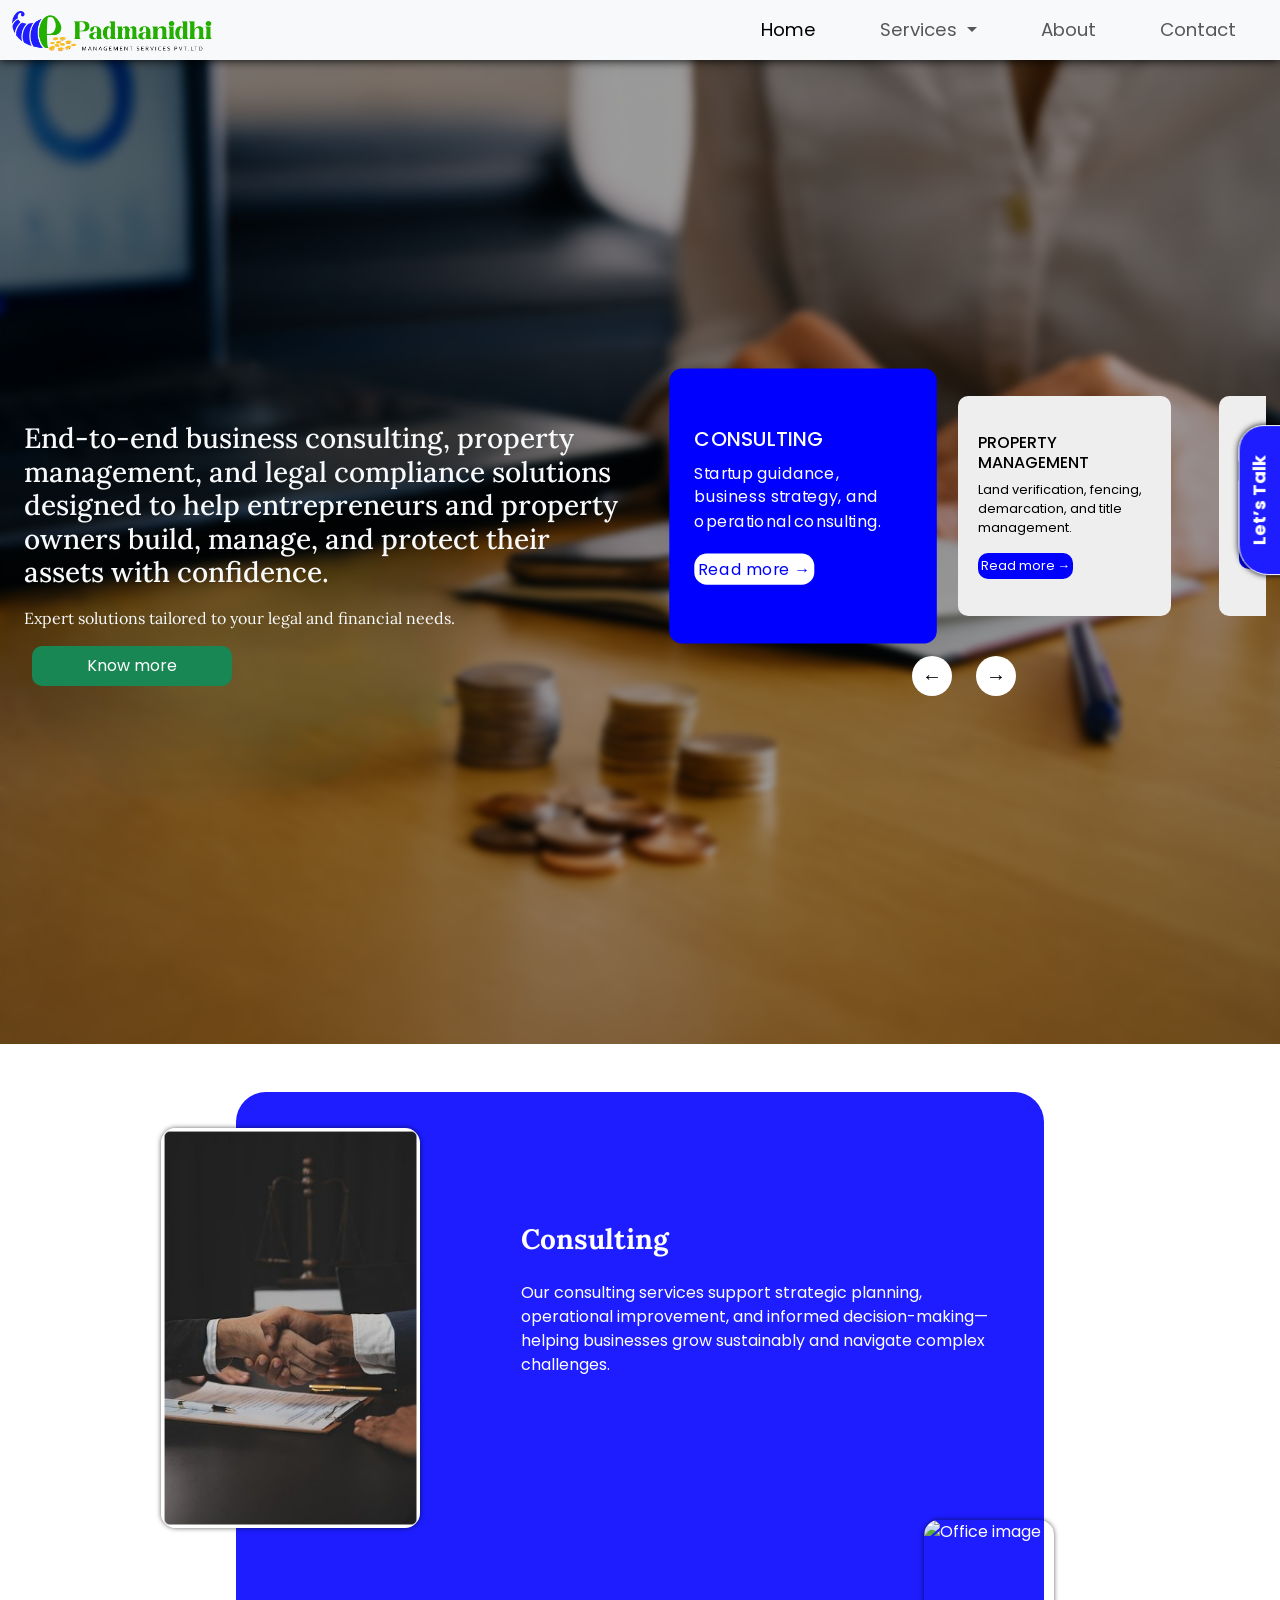
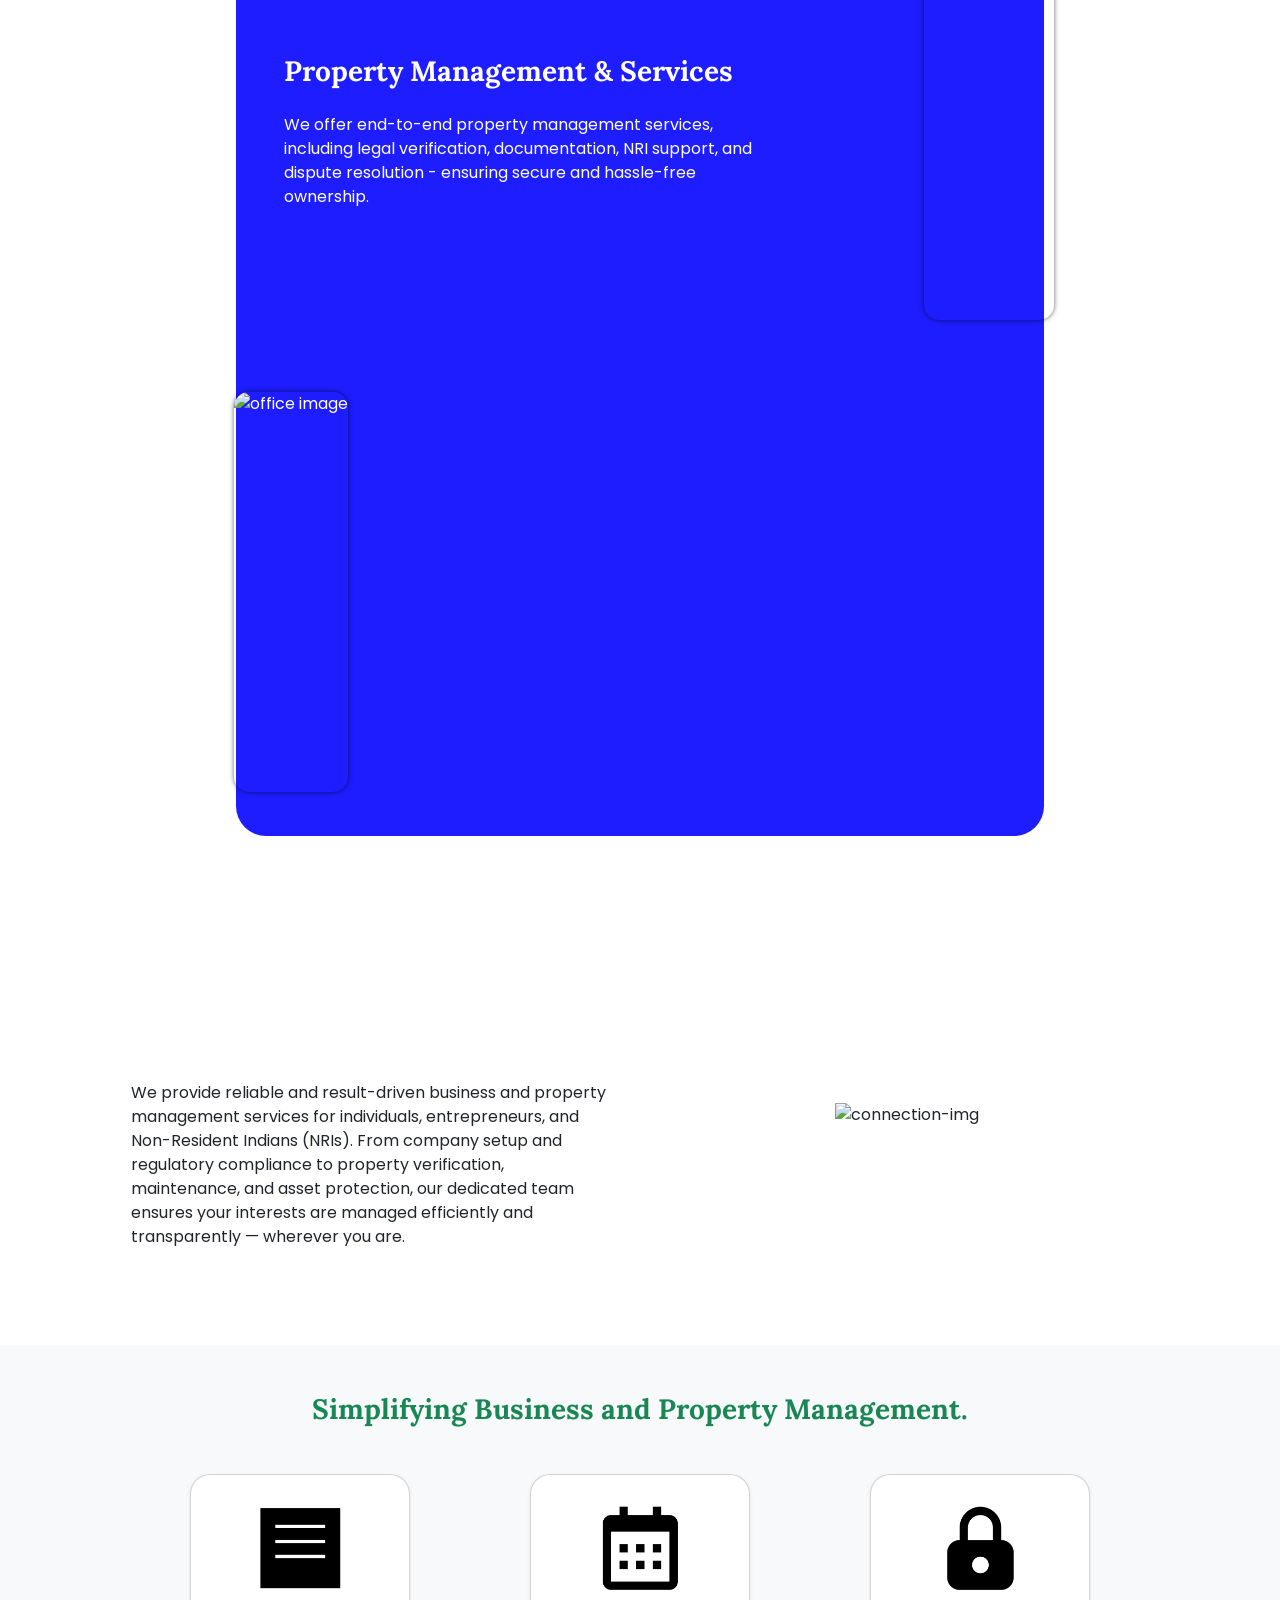
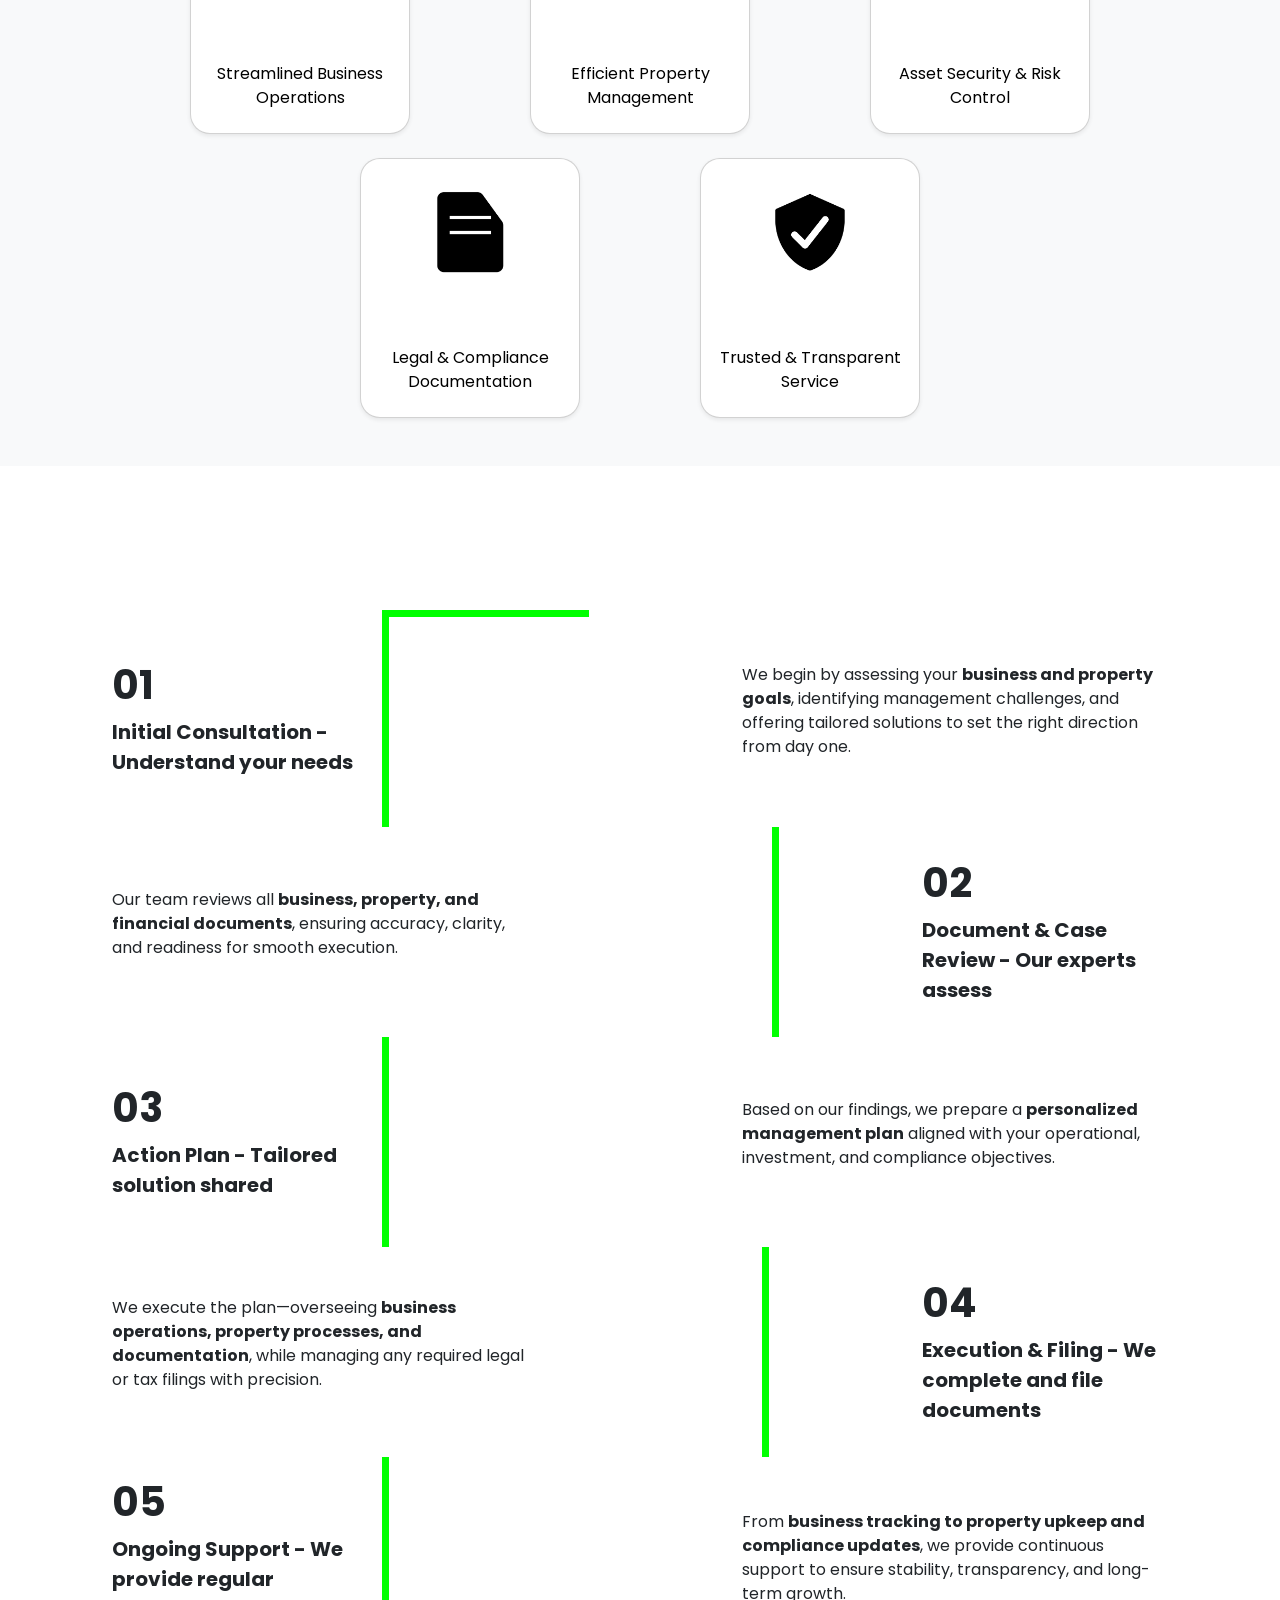
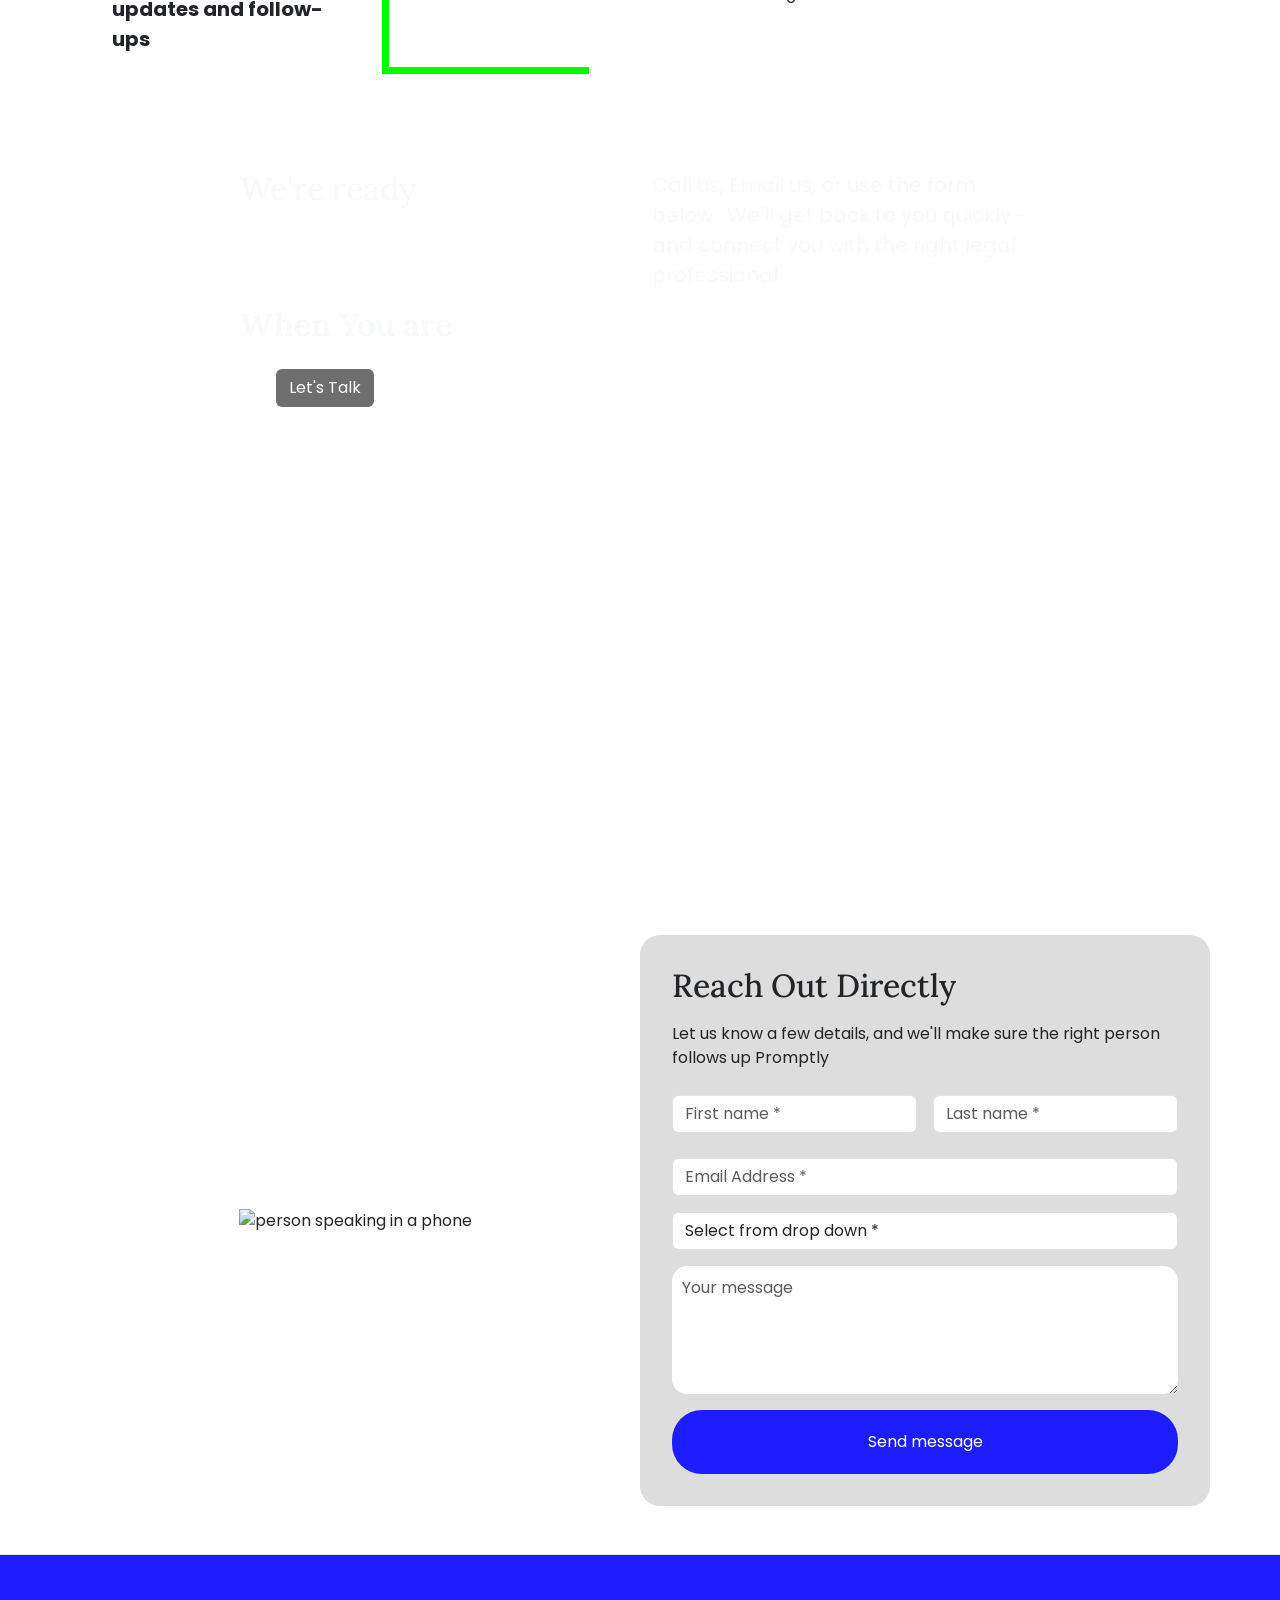
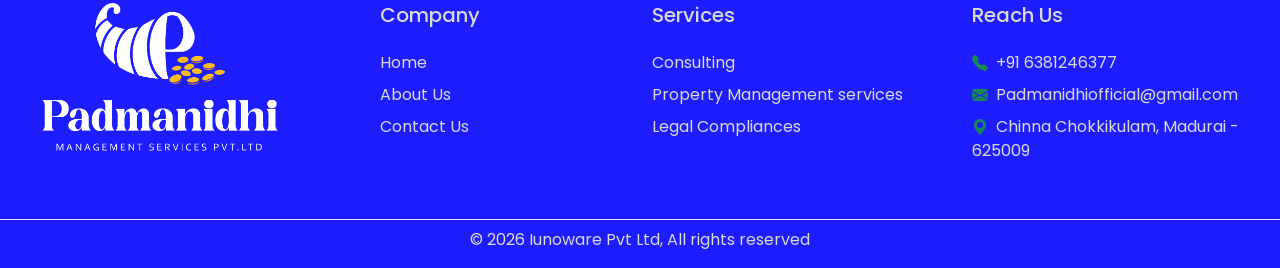
==== commit acdbb6fd: "footer image modified" ====
--- a/index.html
+++ b/index.html
@@ -1377,8 +1377,8 @@
         <div class="col mb-3 d-flex justify-content-center align-items-start">
           <p class="logo d-flex justify-content-center align-items-center">
             <img
-              src="../Images/footer-logo.png"
-              alt="Padmanidhi"
+              src="./Images/footer-logo.png"
+              alt="Padmanidhi Management Service"
               style="height: 150px"
             />
           </p>
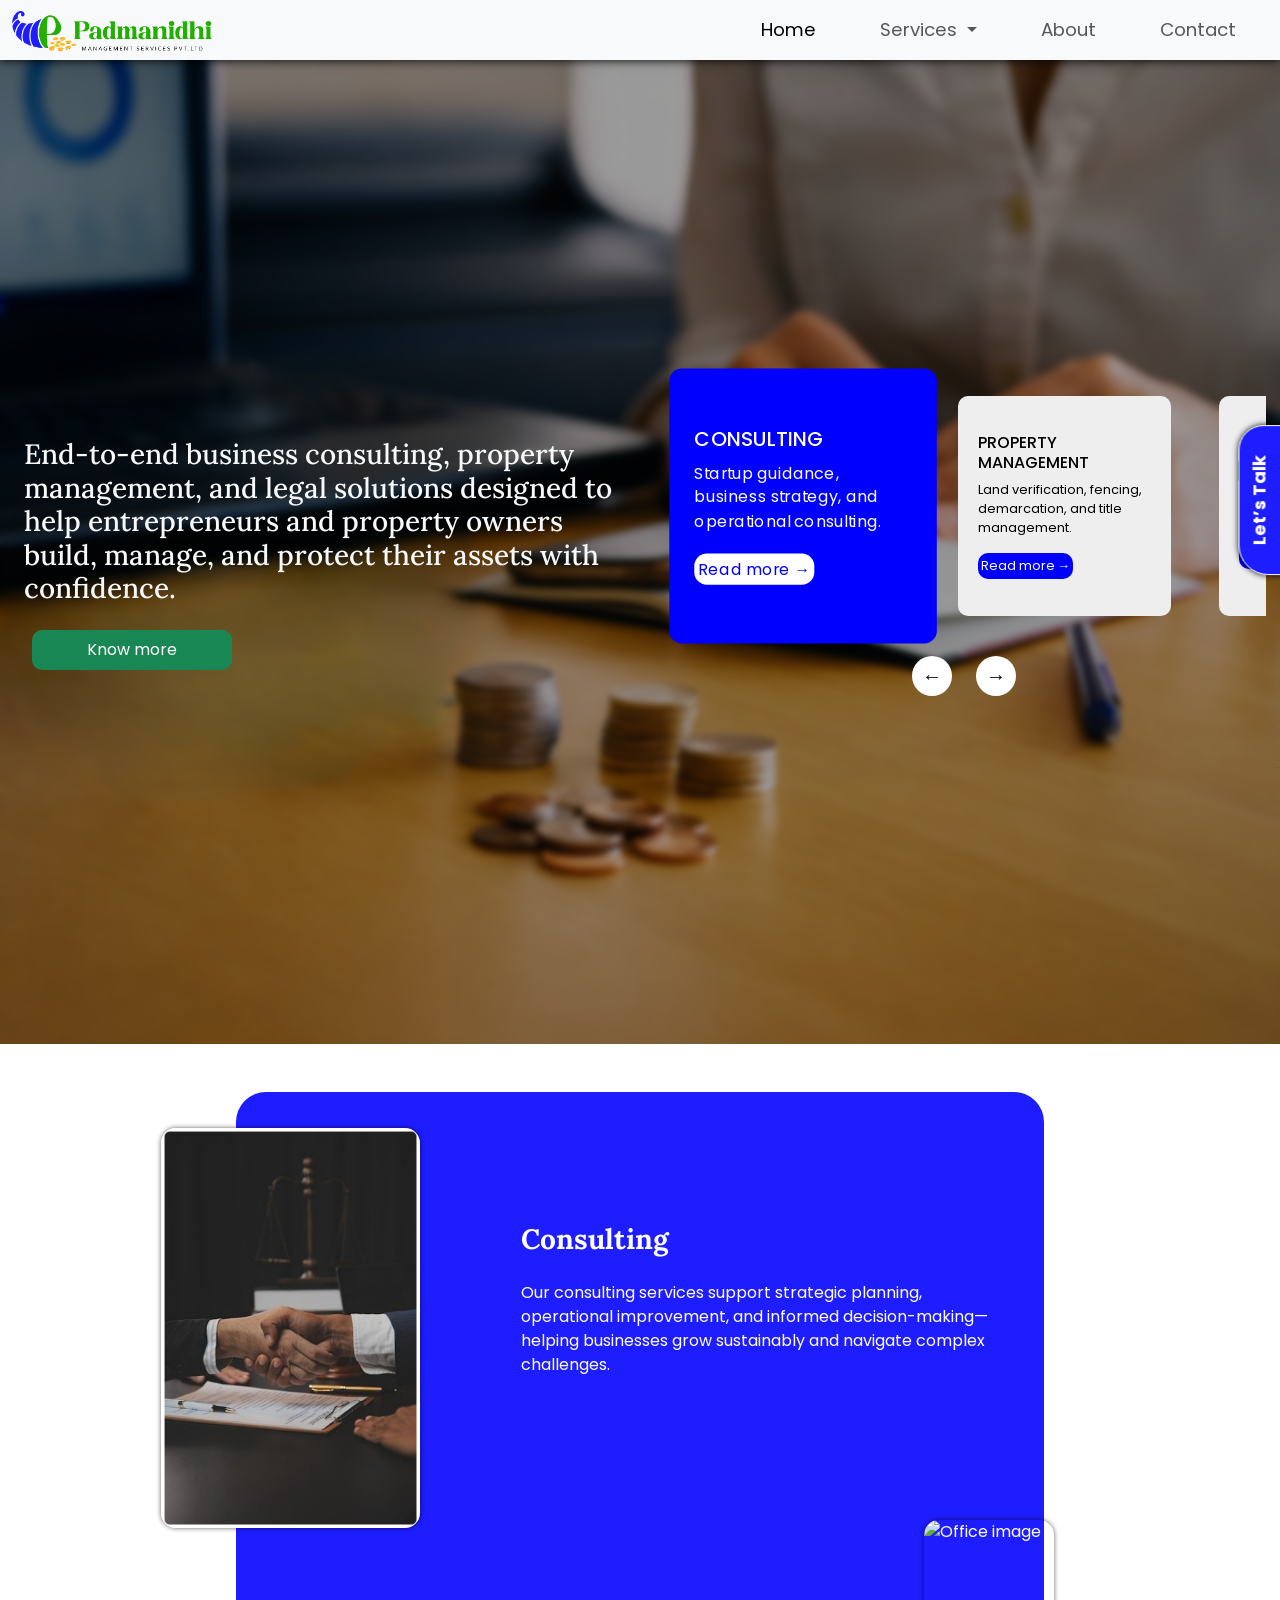
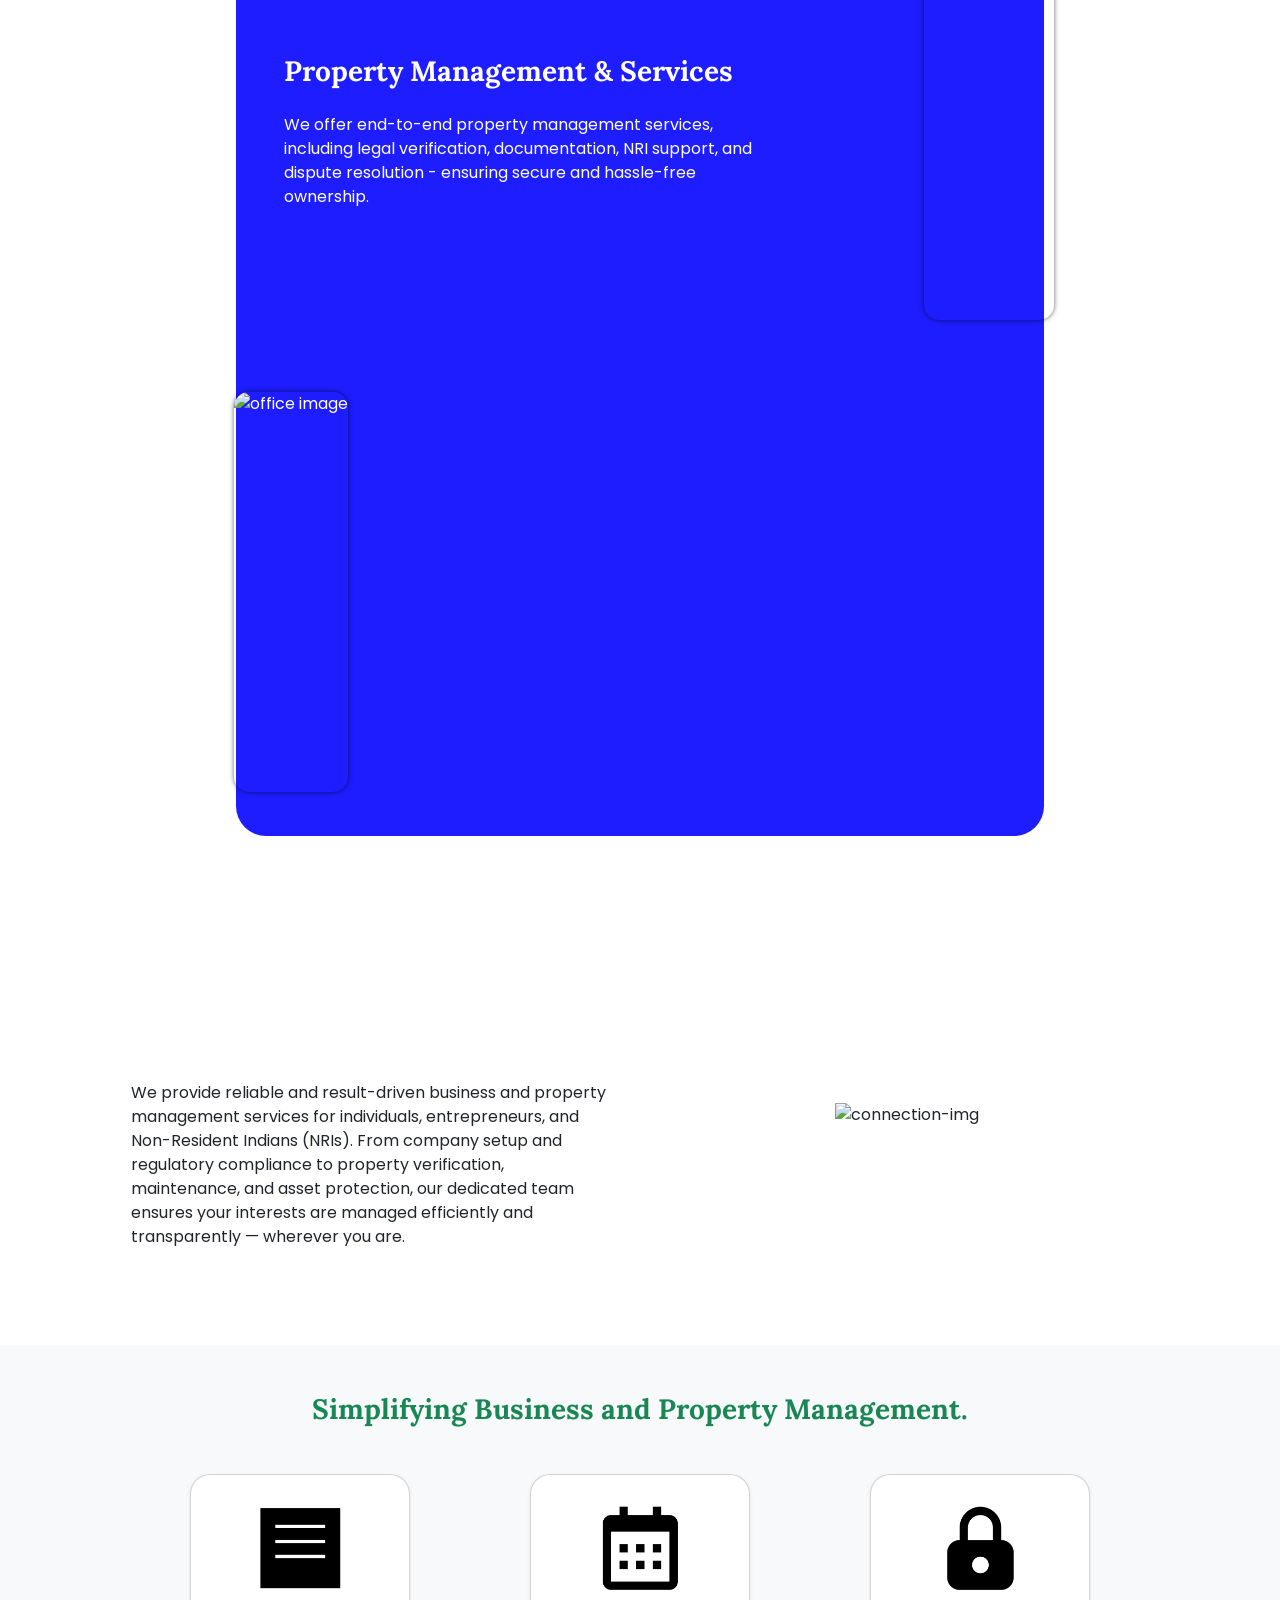
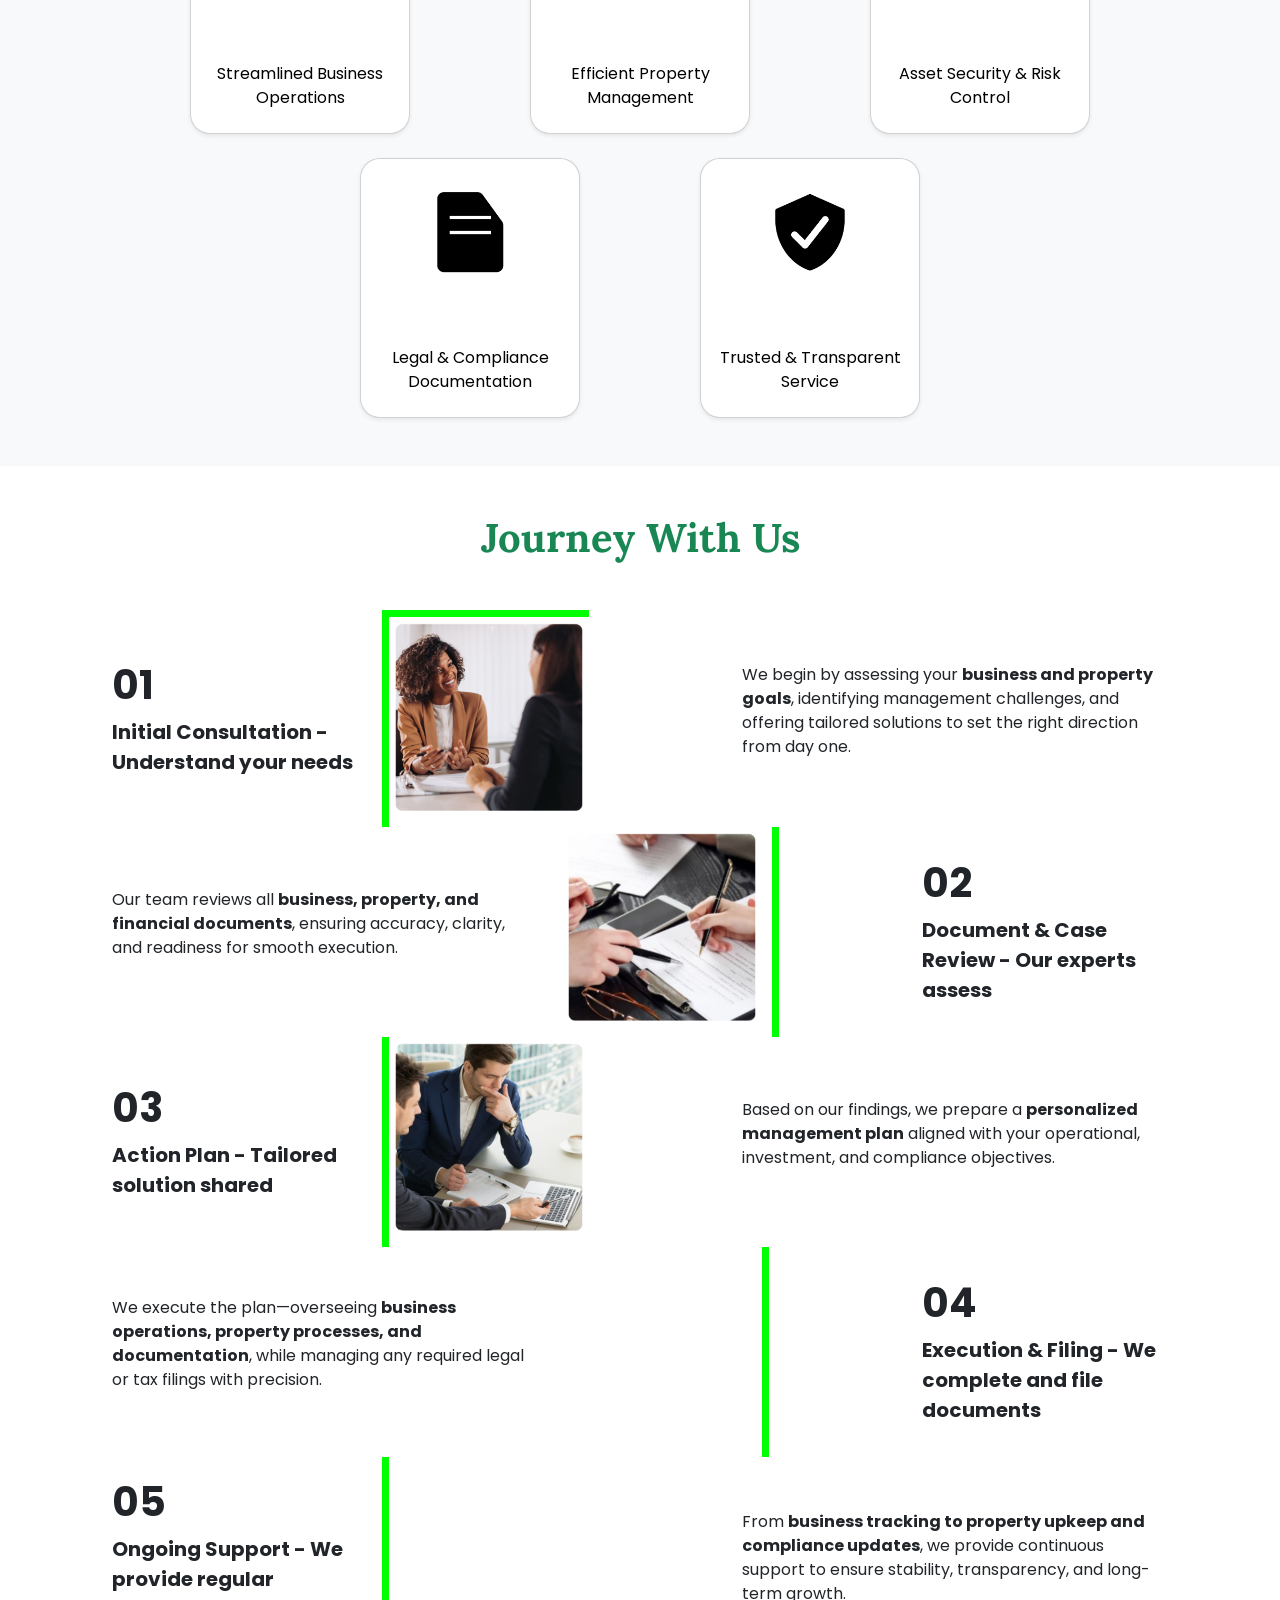
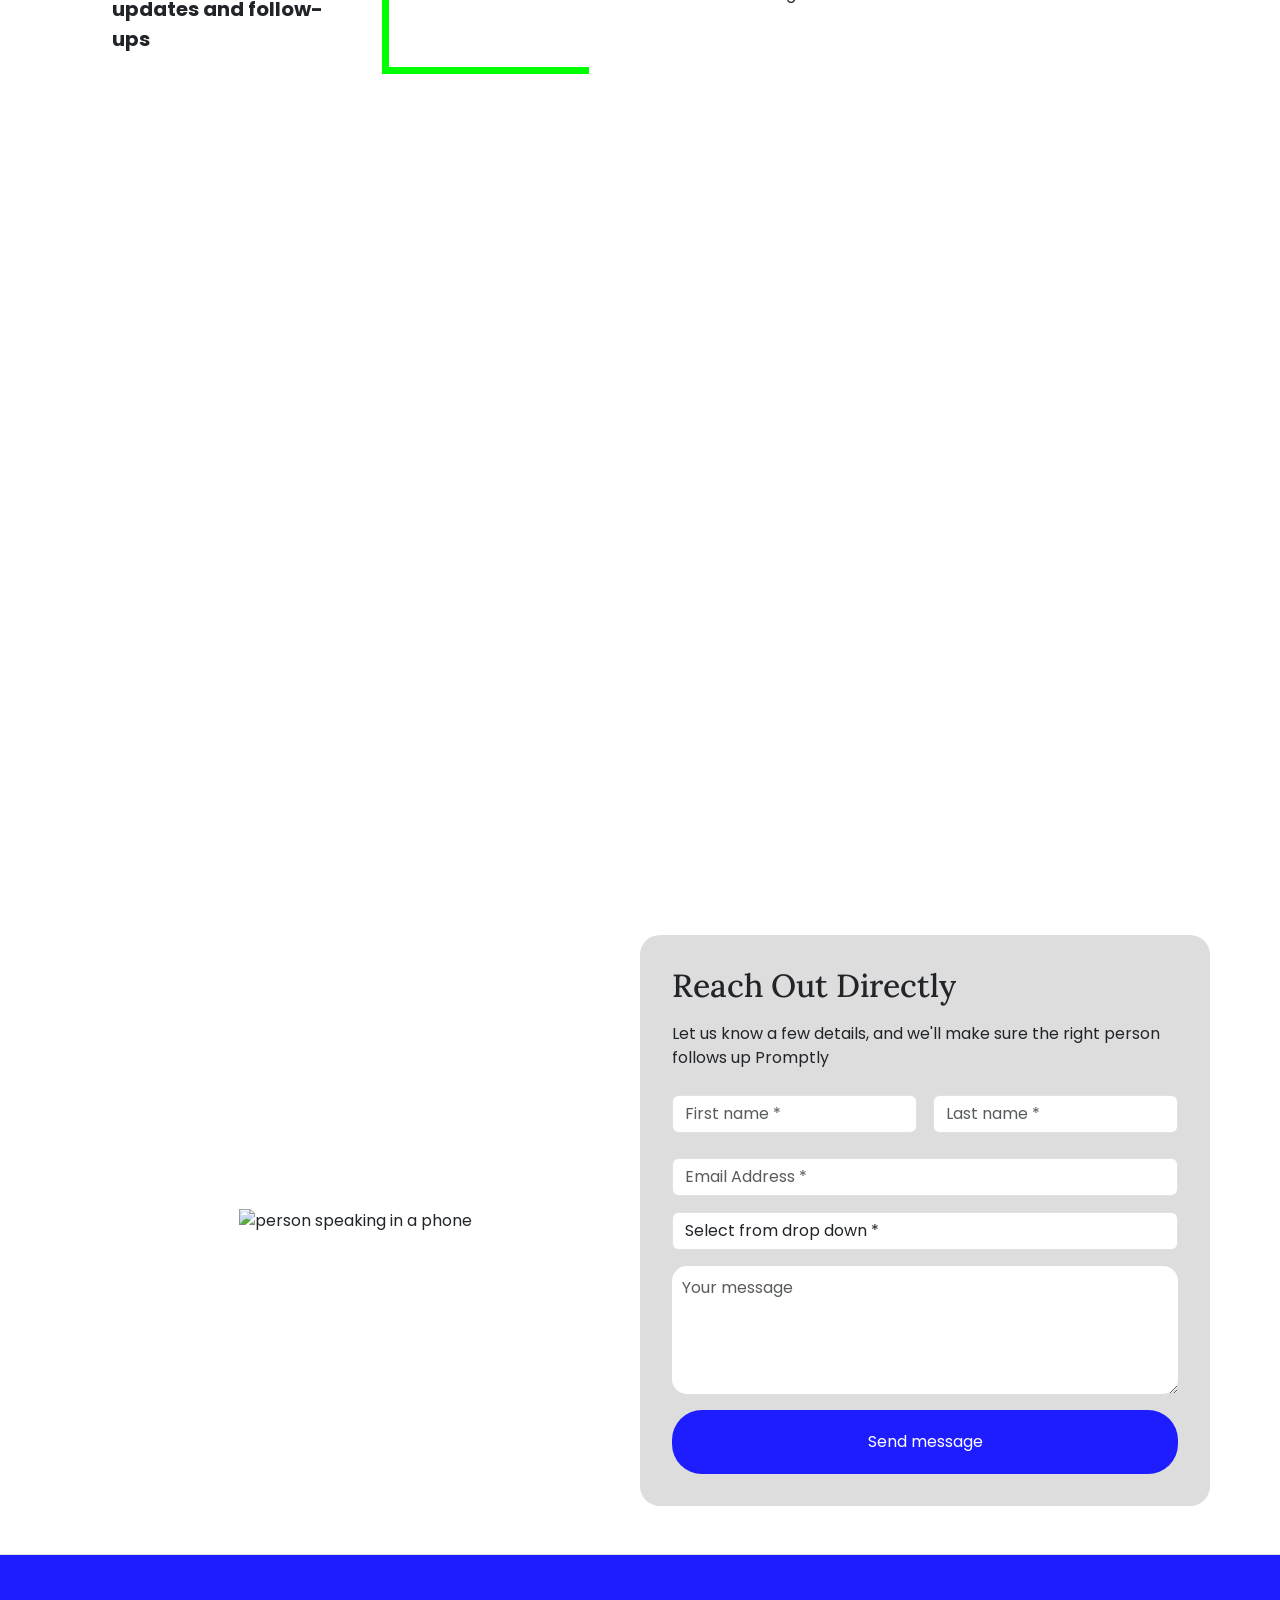
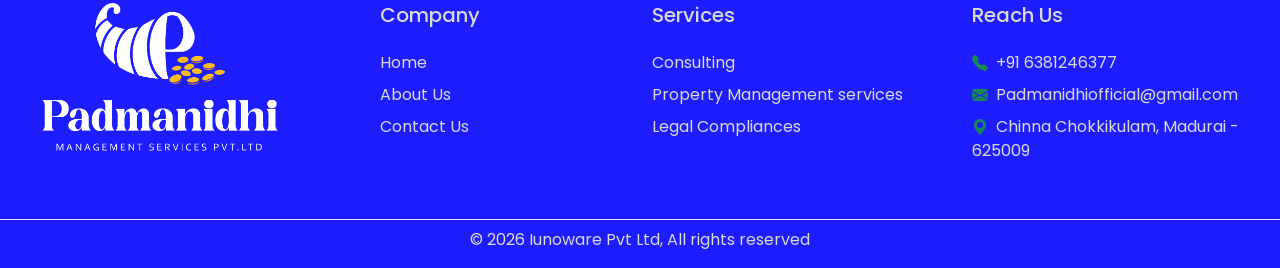
==== commit 94541605: "final changes maded" ====
--- a/index.html
+++ b/index.html
@@ -316,14 +316,16 @@
             <h1 class="fs-3 text-light lora">
               <!-- End-to-end business and property management solutions focused on regulatory compliance, asset protection, and strategic operational excellence. -->
               End-to-end business consulting, property management, and legal
-              compliance solutions designed to help entrepreneurs and property
-              owners build, manage, and protect their assets with confidence.
+              solutions designed to help entrepreneurs and property owners
+              build, manage, and protect their assets with confidence.
             </h1>
-            <p class="lead text-light fs-6 lora pt-2">
+            <!-- <p class="lead text-light fs-6 lora pt-2">
               Expert solutions tailored to your legal and financial needs.
-            </p>
+            </p> -->
             <div>
-              <a class="click-btn btn-style511 p-2" href="./Pages/About.html"
+              <a
+                class="click-btn btn-style511 p-2 mt-4"
+                href="./Pages/About.html"
                 ><span>Know more</span></a
               >
             </div>
@@ -516,9 +518,9 @@
                 <p class="fs-6 lh-md overview-content">
                   We provide comprehensive legal solutions to help businesses
                   and property owners maintain compliance and transparency. From
-                  legal documentation and dispute resolution to internal audits
-                  and tax reviews, our experts ensure your operations and assets
-                  remain protected and fully compliant.
+                  legal documentation and dispute resolution ,our experts ensure
+                  your operations and assets remain protected and fully
+                  complaint
                 </p>
               </div>
             </div>
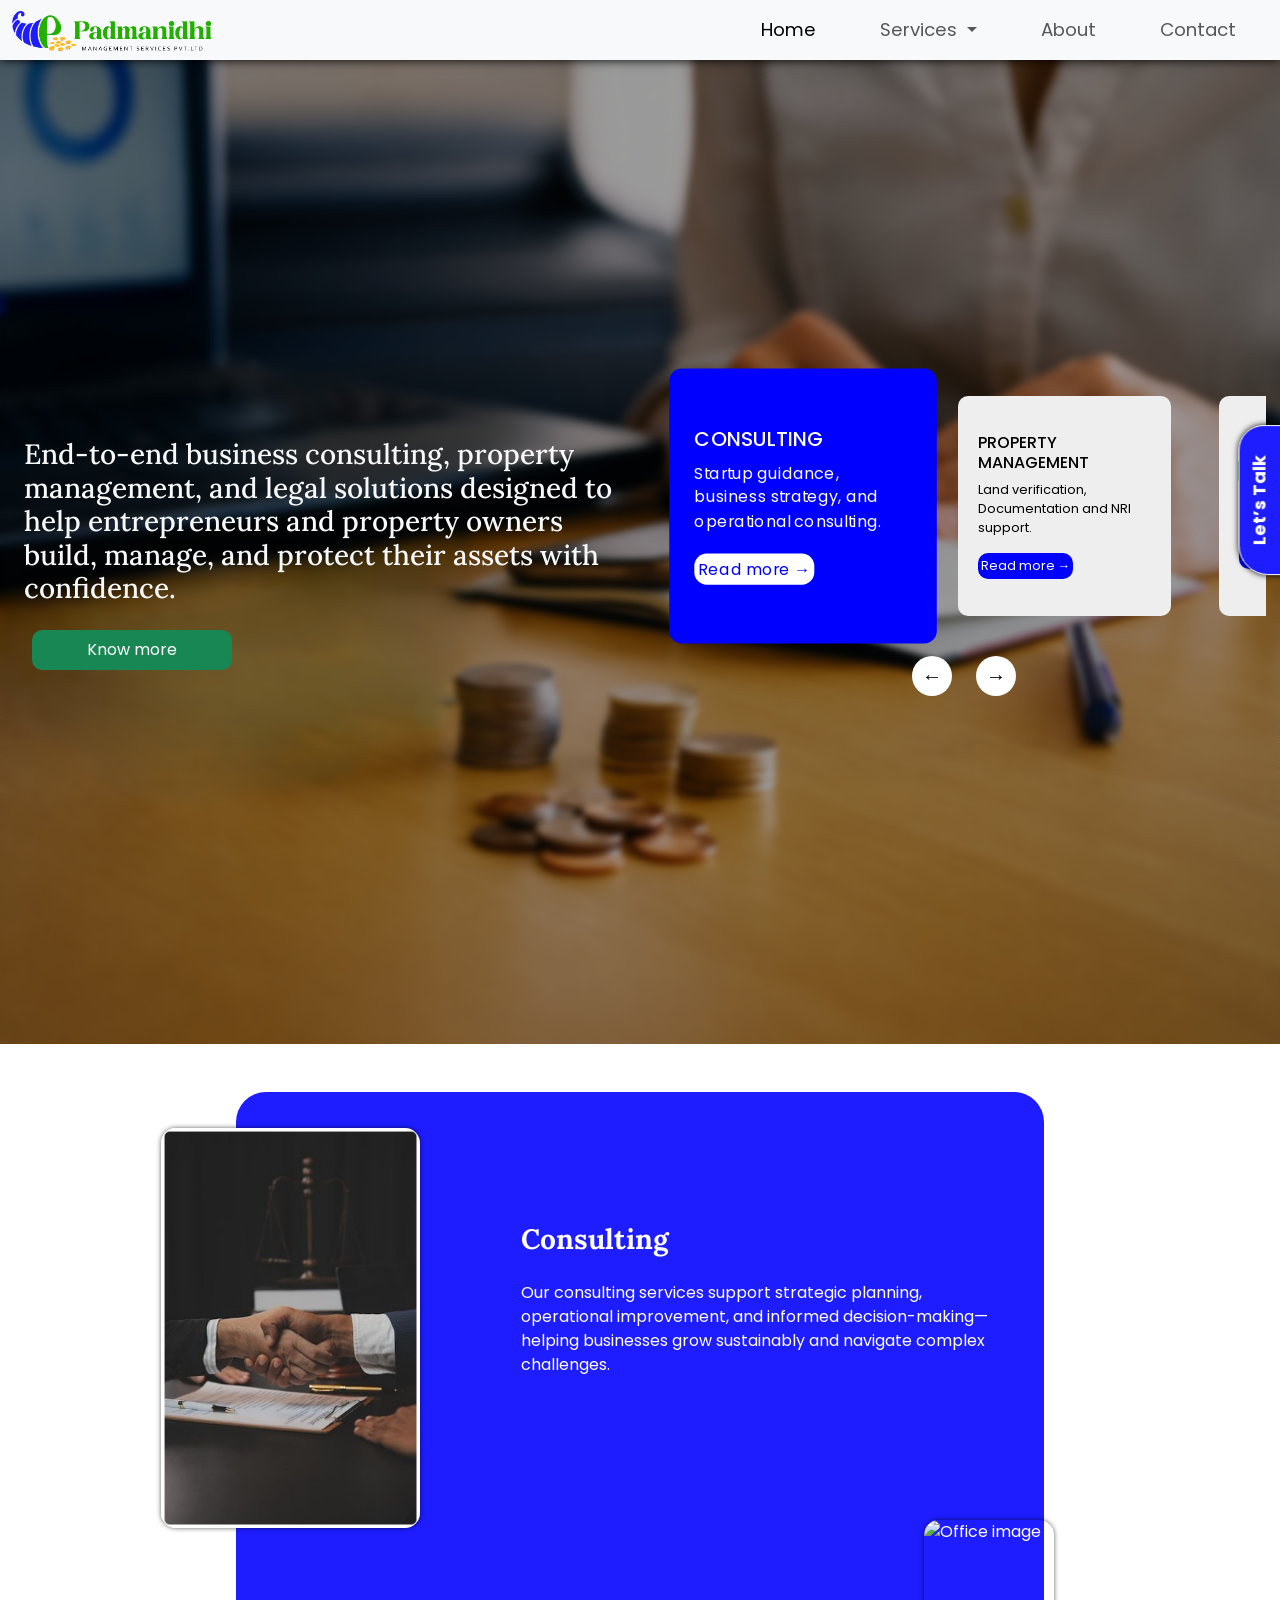
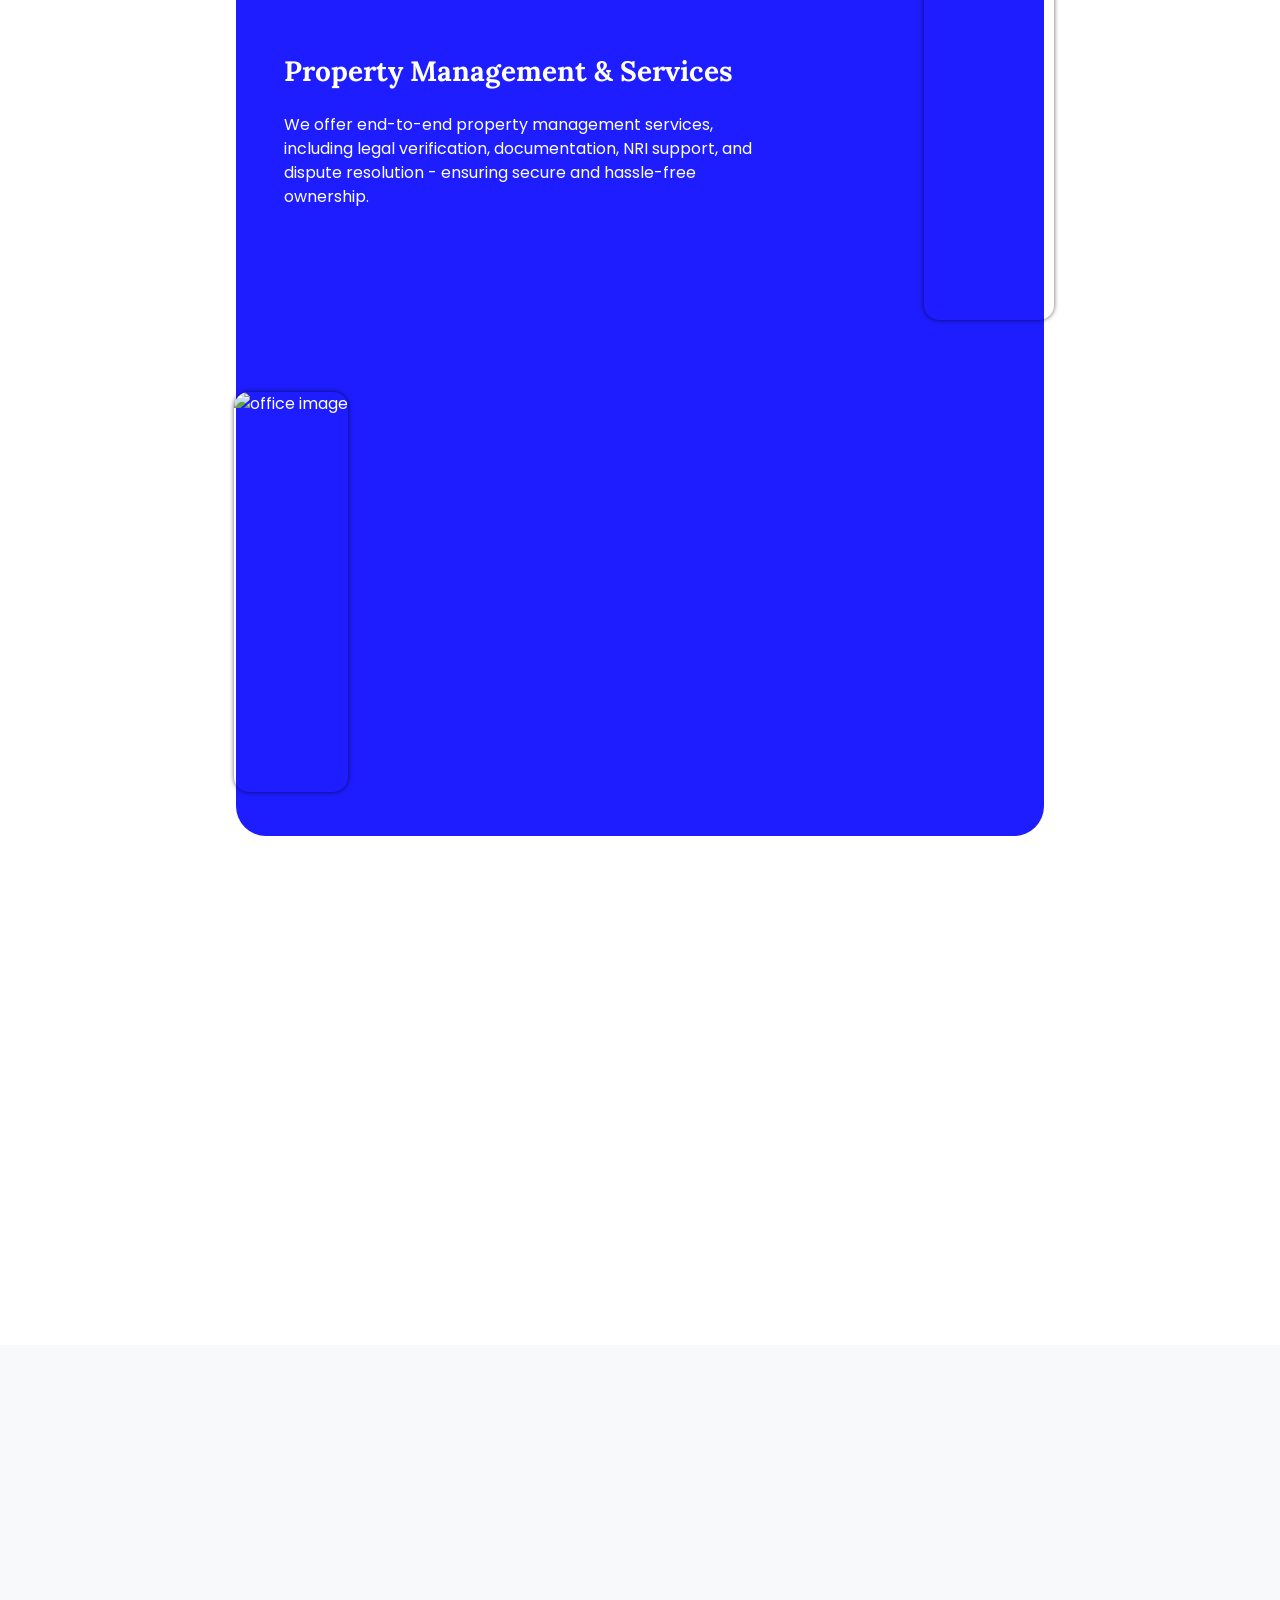
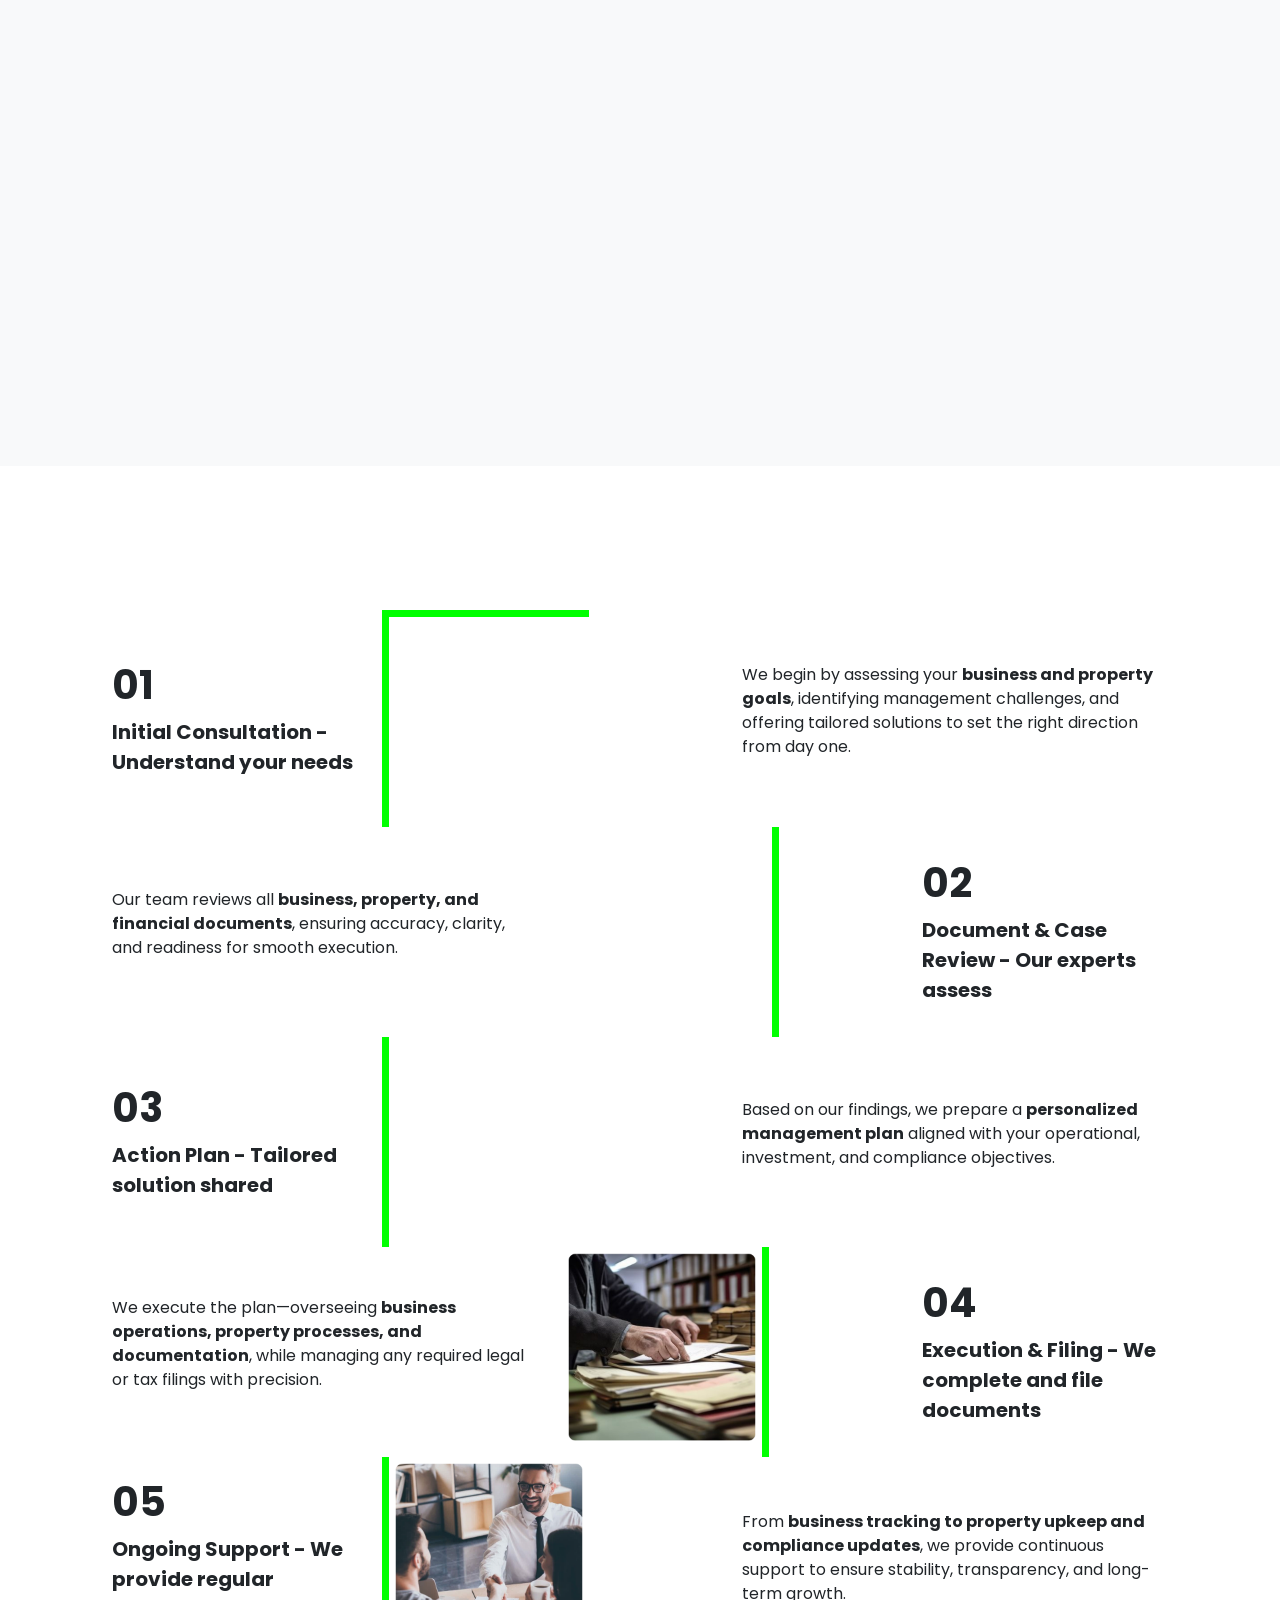
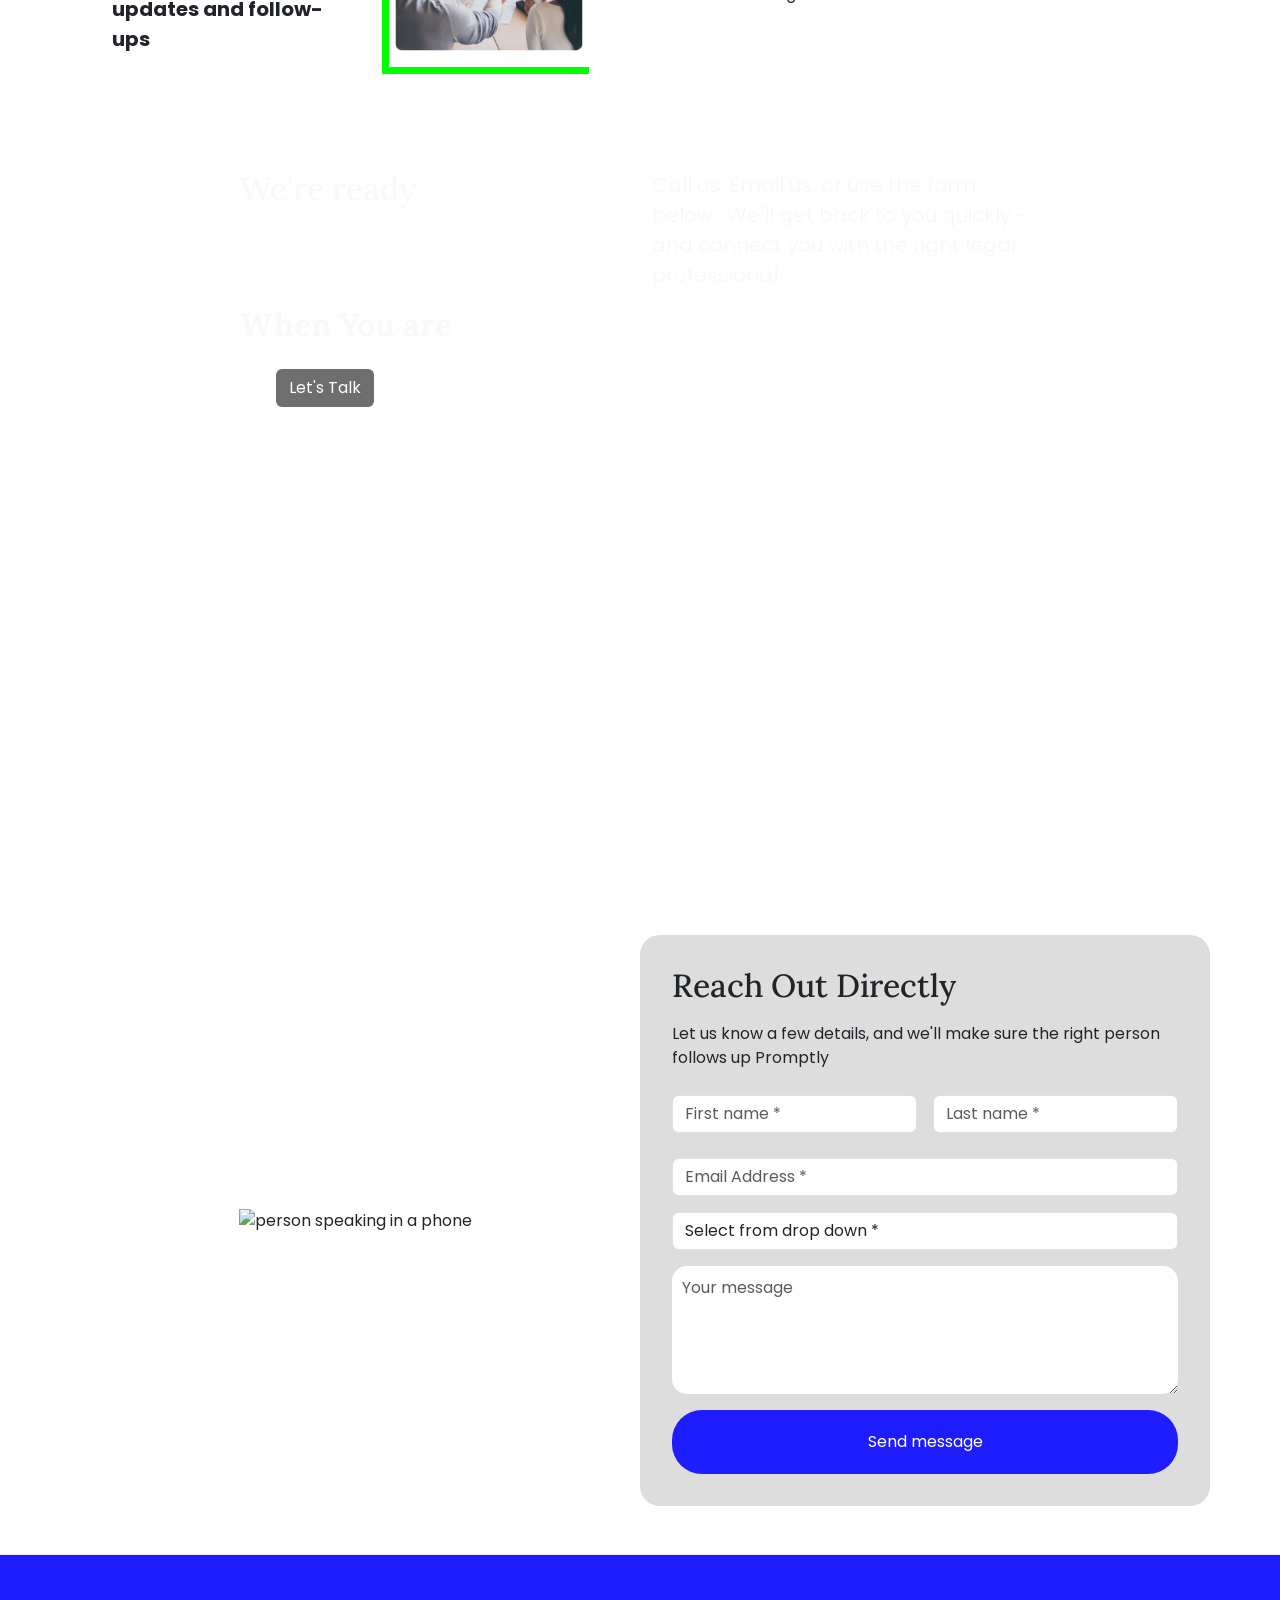
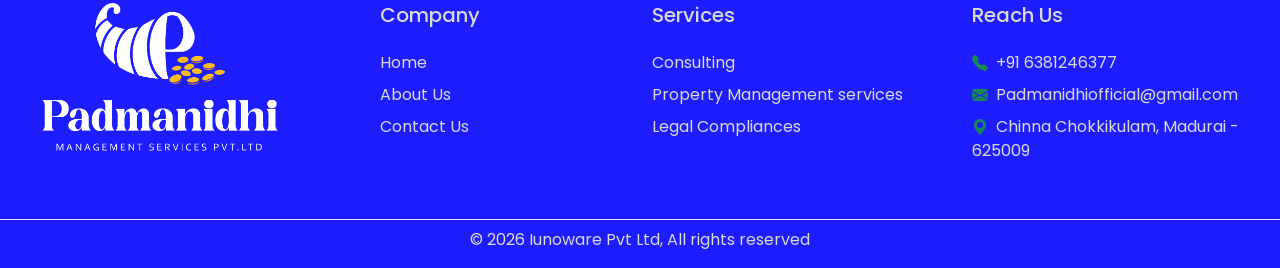
==== commit 40c71272: "hero section changes maded" ====
--- a/index.html
+++ b/index.html
@@ -352,8 +352,7 @@
                 <div class="card-item m-4">
                   <h5 class="card-item-heading">PROPERTY MANAGEMENT</h5>
                   <p class="card-item-content">
-                    Land verification, fencing, demarcation, and title
-                    management.
+                    Land verification, Documentation and NRI support.
                   </p>
                   <a
                     href="./Pages/service-2.html"
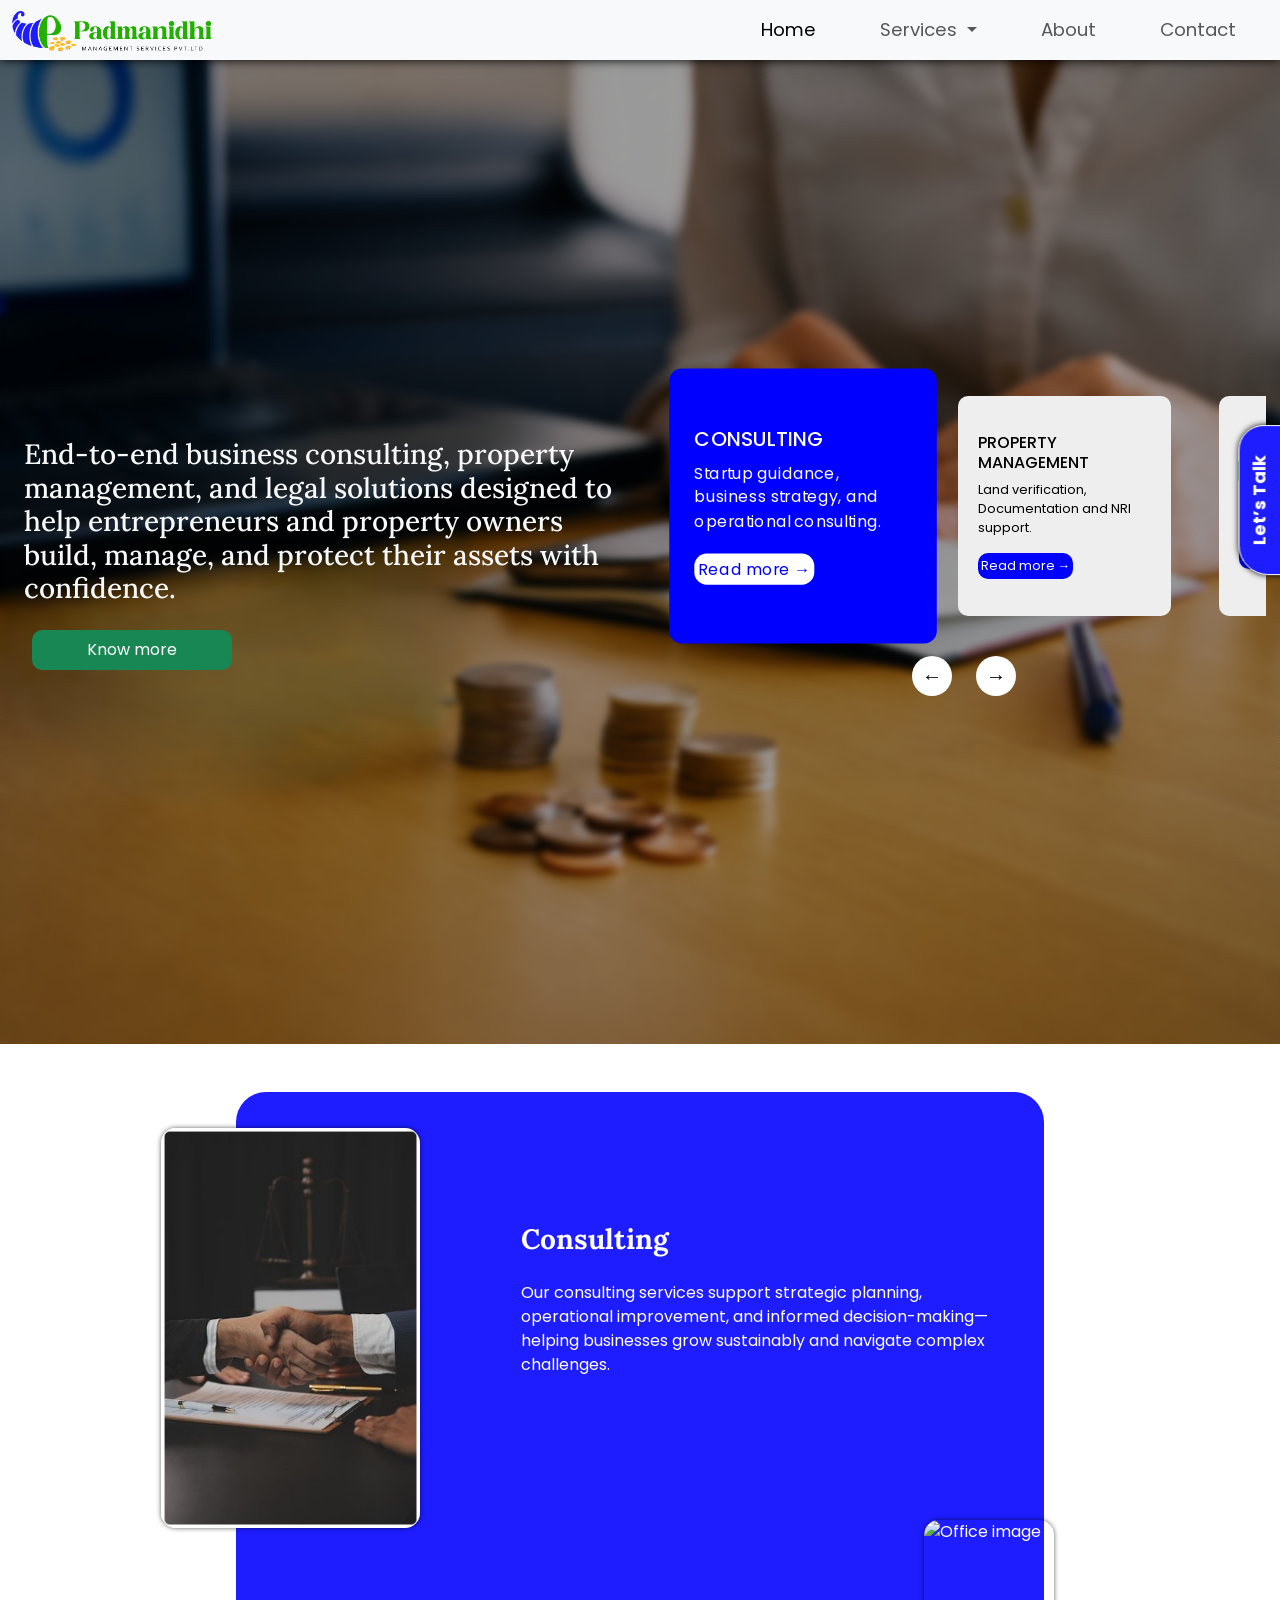
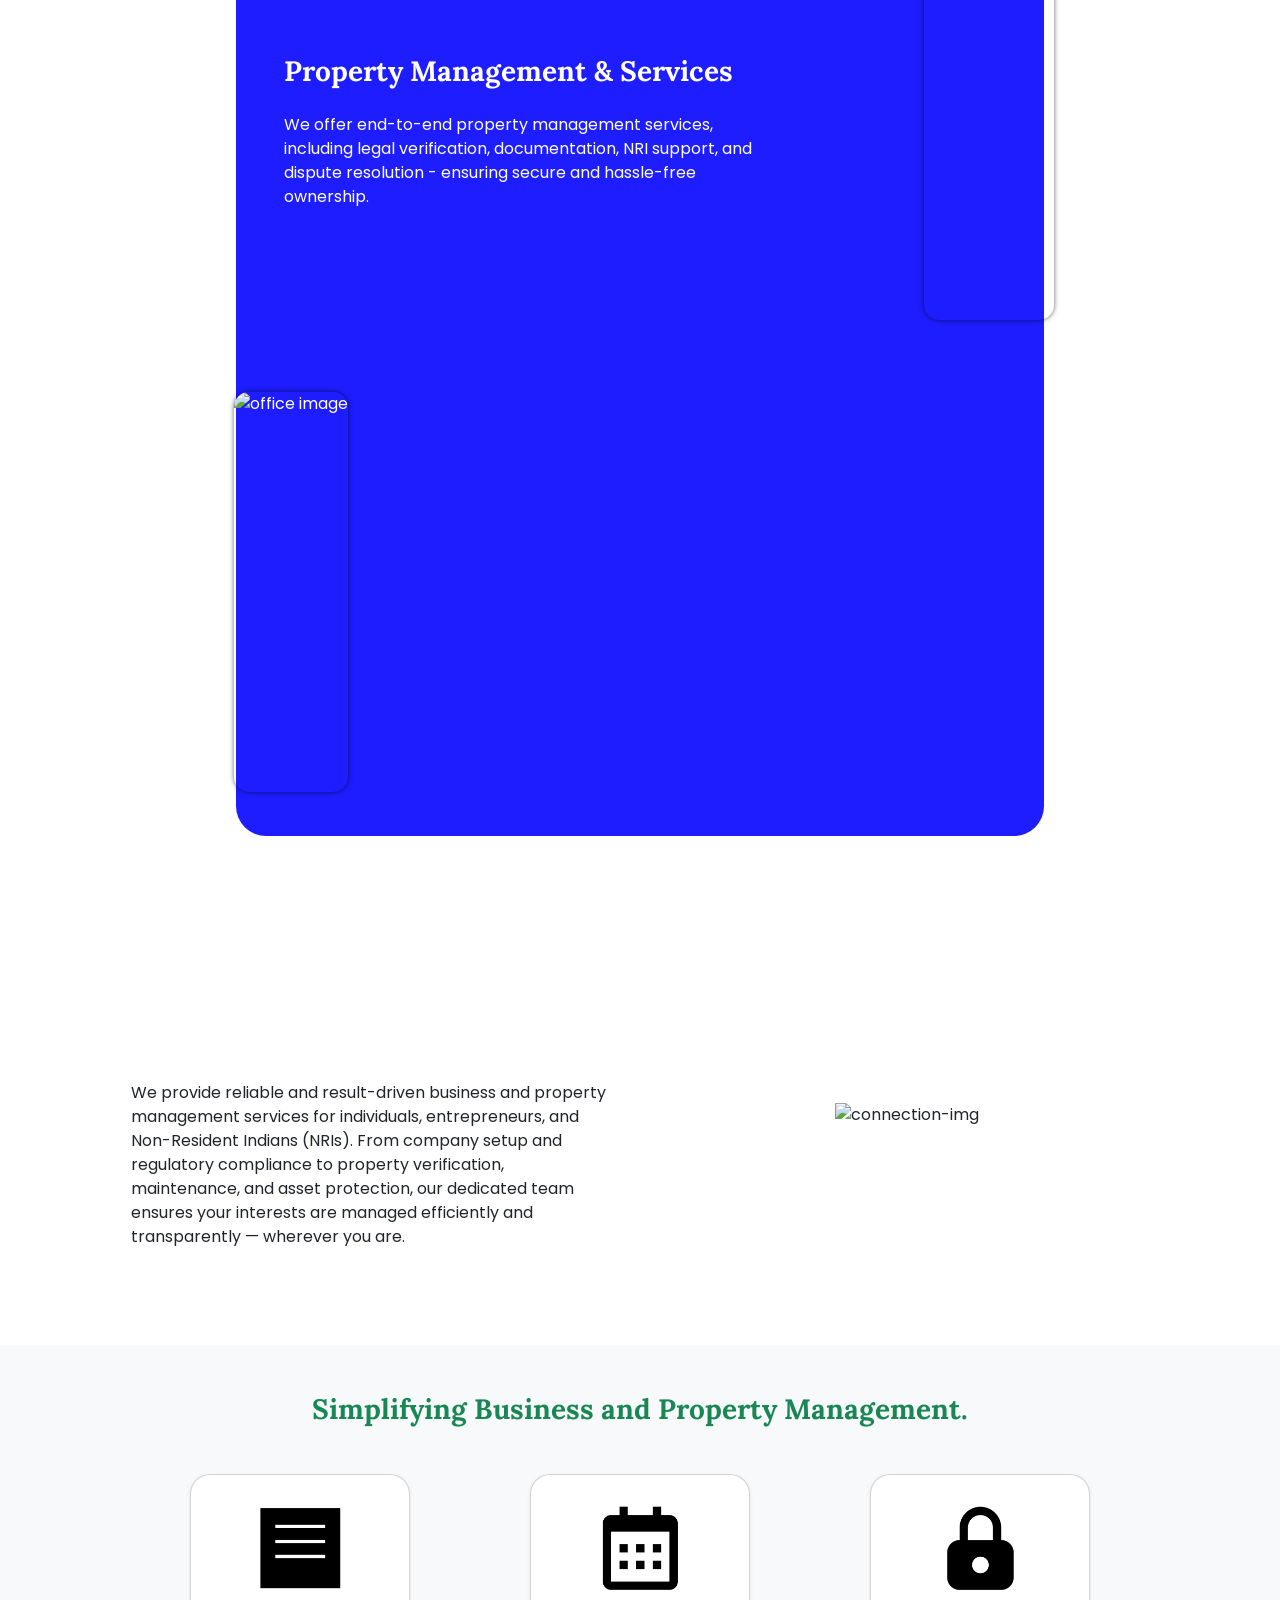
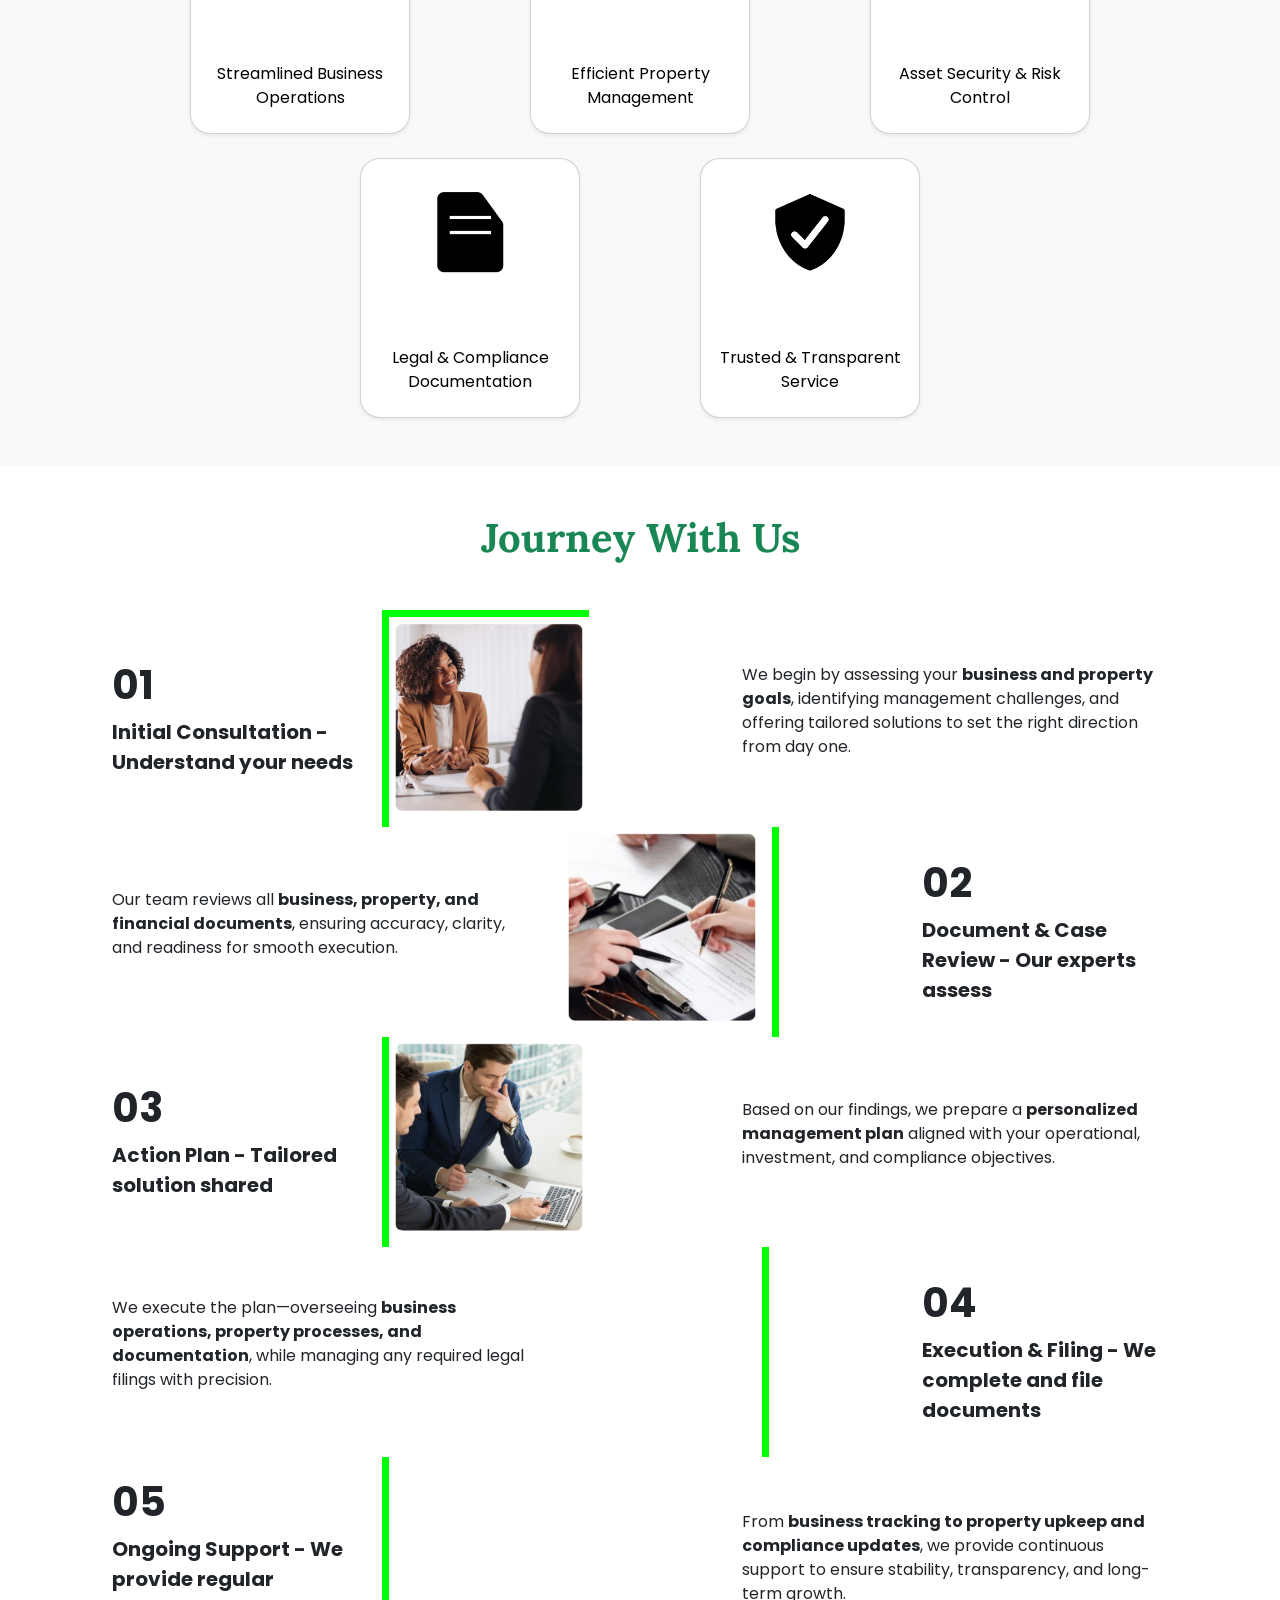
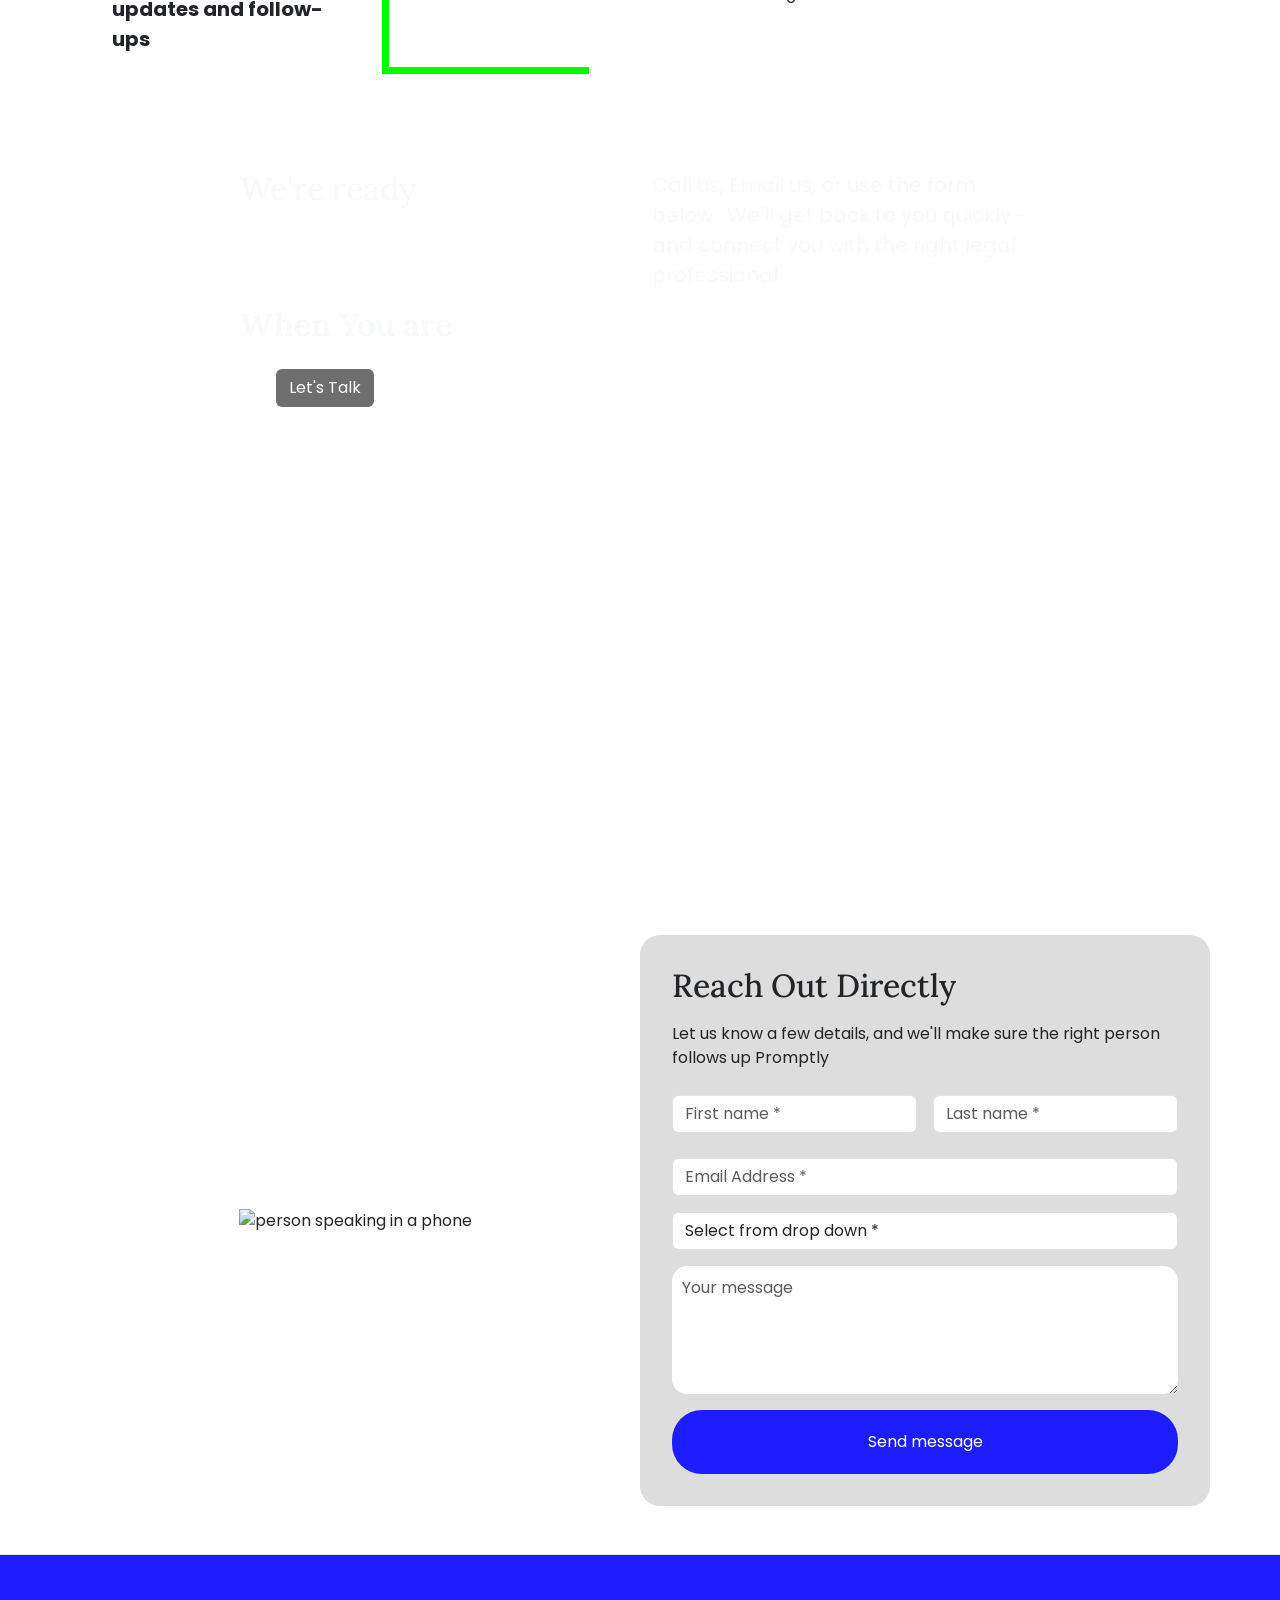
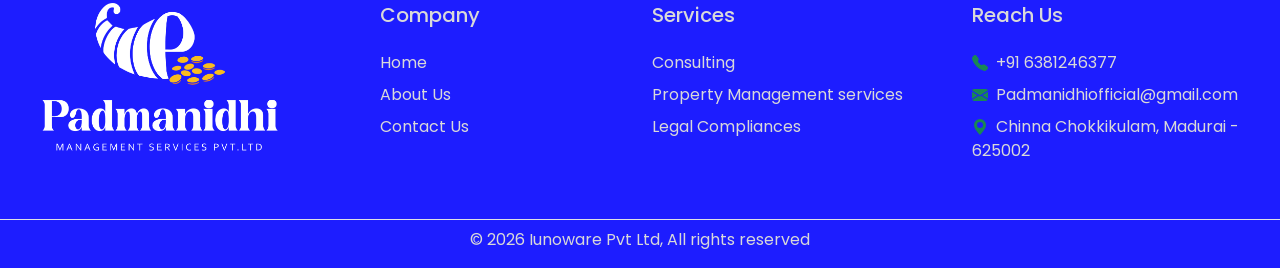
==== commit 3e04821b: "tax compliance removed from all over the pages" ====
--- a/index.html
+++ b/index.html
@@ -84,7 +84,7 @@
           "@type": "PostalAddress",
           "streetAddress": "Chinna Chokkikulam",
           "addressLocality": "Madurai",
-          "postalCode": "625009",
+          "postalCode": "625002",
           "addressCountry": "India"
         },
         "areaServed": ["India", "International"],
@@ -941,8 +941,7 @@
                 <strong
                   >business operations, property processes, and
                   documentation</strong
-                >, while managing any required legal or tax filings with
-                precision.
+                >, while managing any required legal filings with precision.
               </p>
             </div>
           </div>
@@ -1537,7 +1536,7 @@
                   <path
                     d="M8 16s6-5.686 6-10A6 6 0 0 0 2 6c0 4.314 6 10 6 10m0-7a3 3 0 1 1 0-6 3 3 0 0 1 0 6"
                   /></svg
-                >Chinna Chokkikulam, Madurai - 625009</a
+                >Chinna Chokkikulam, Madurai - 625002</a
               >
             </li>
           </ul>
